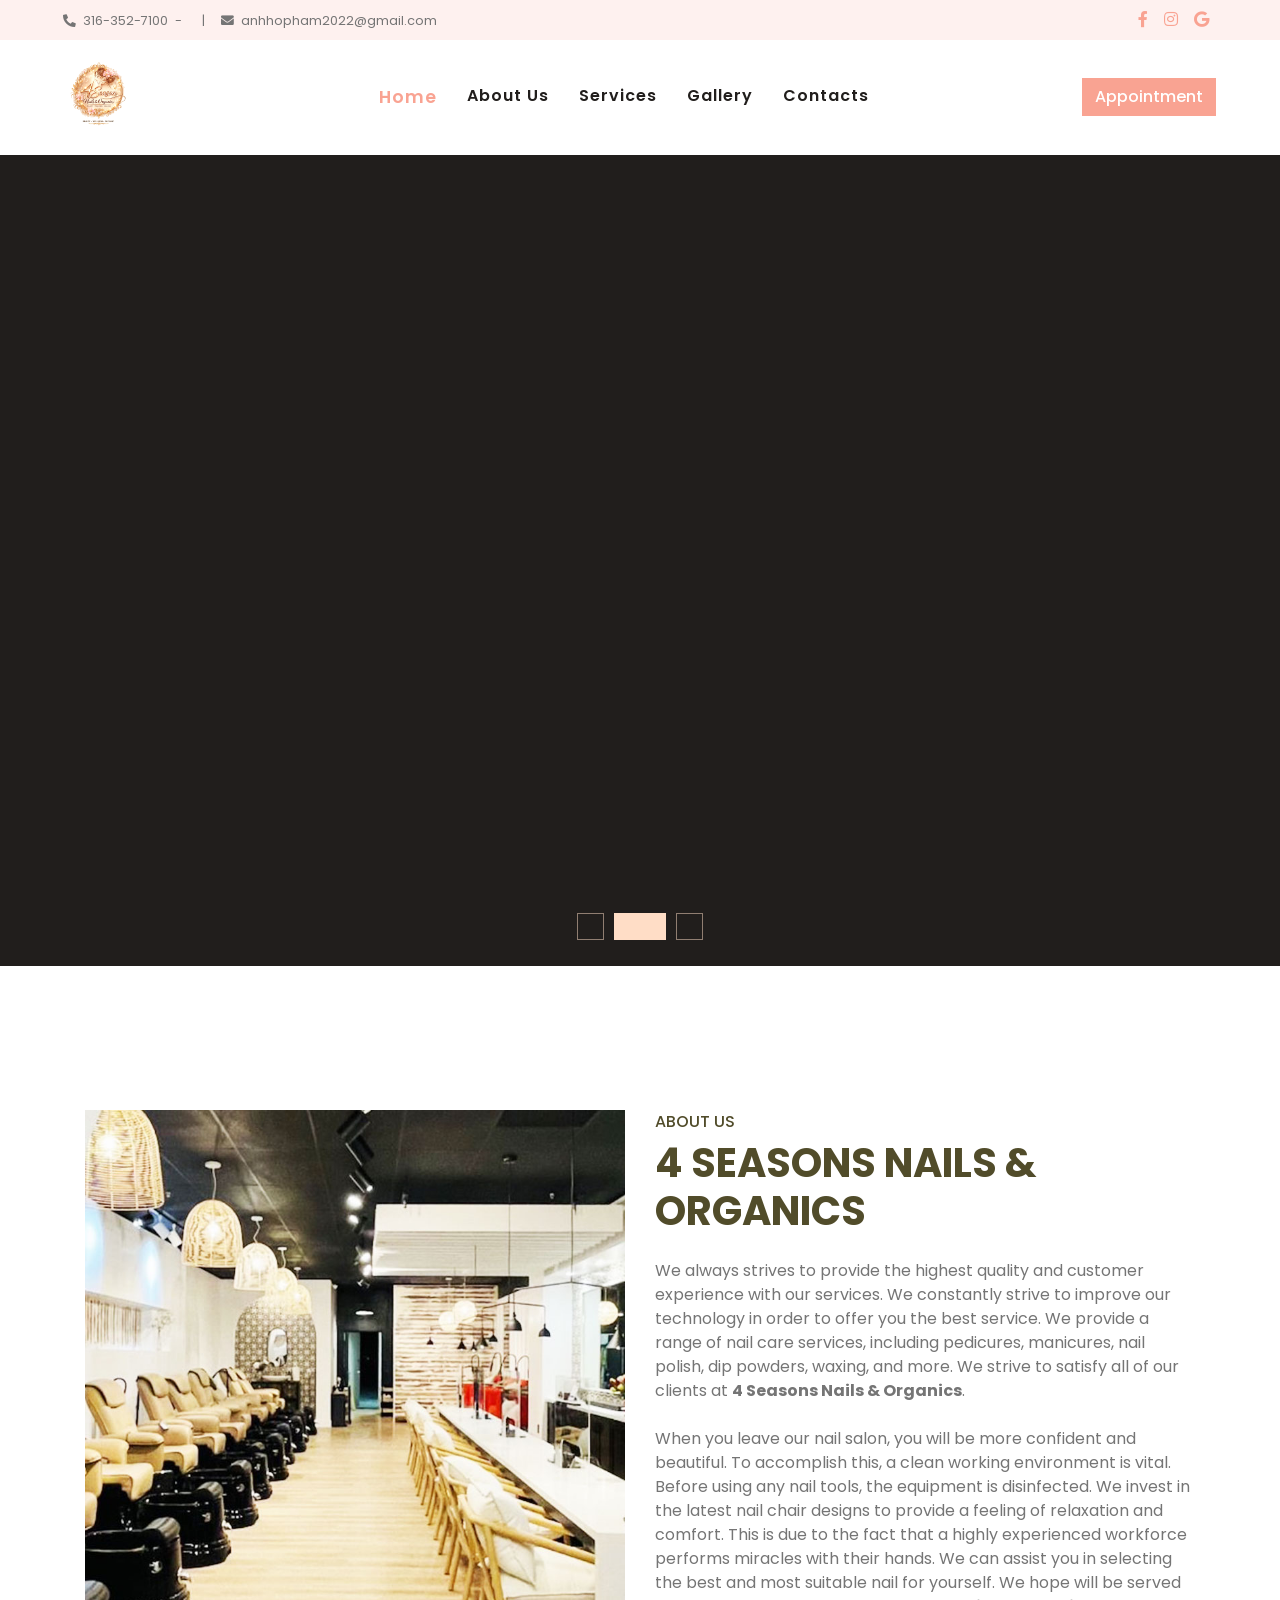
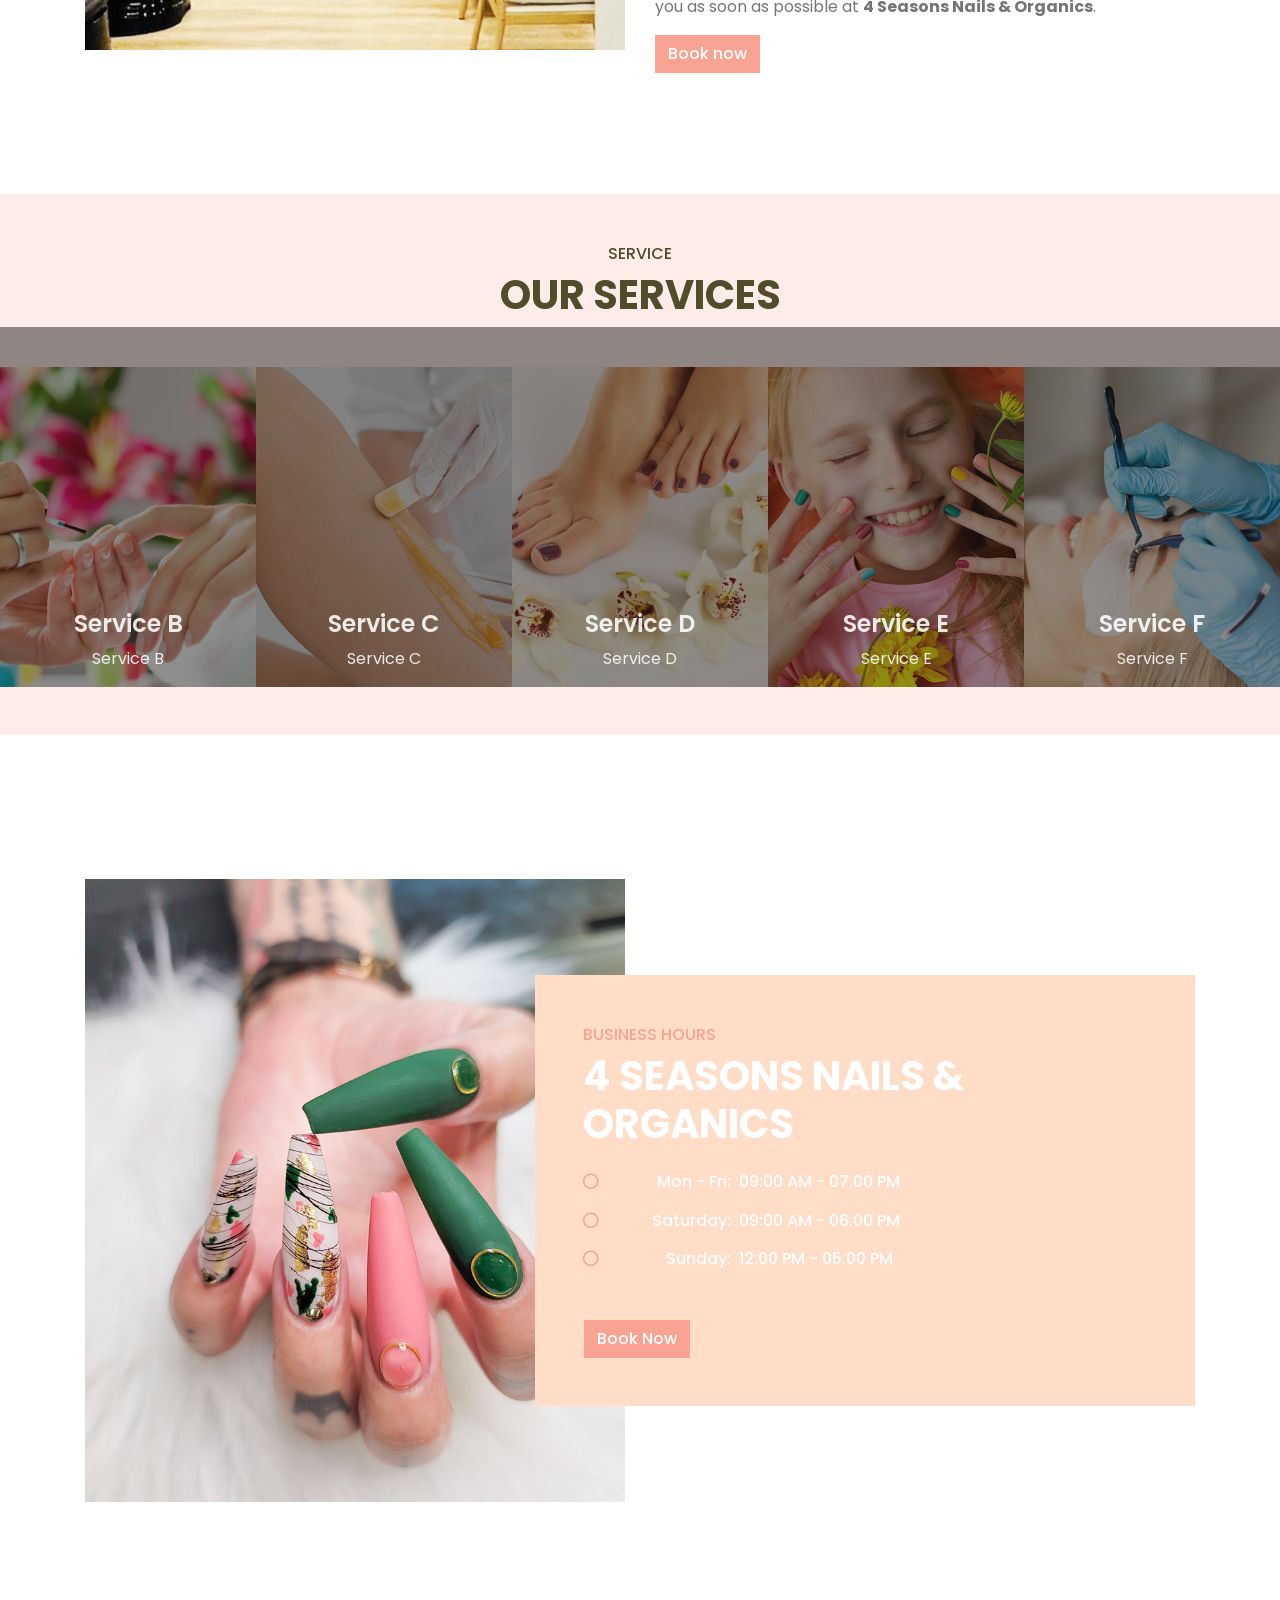
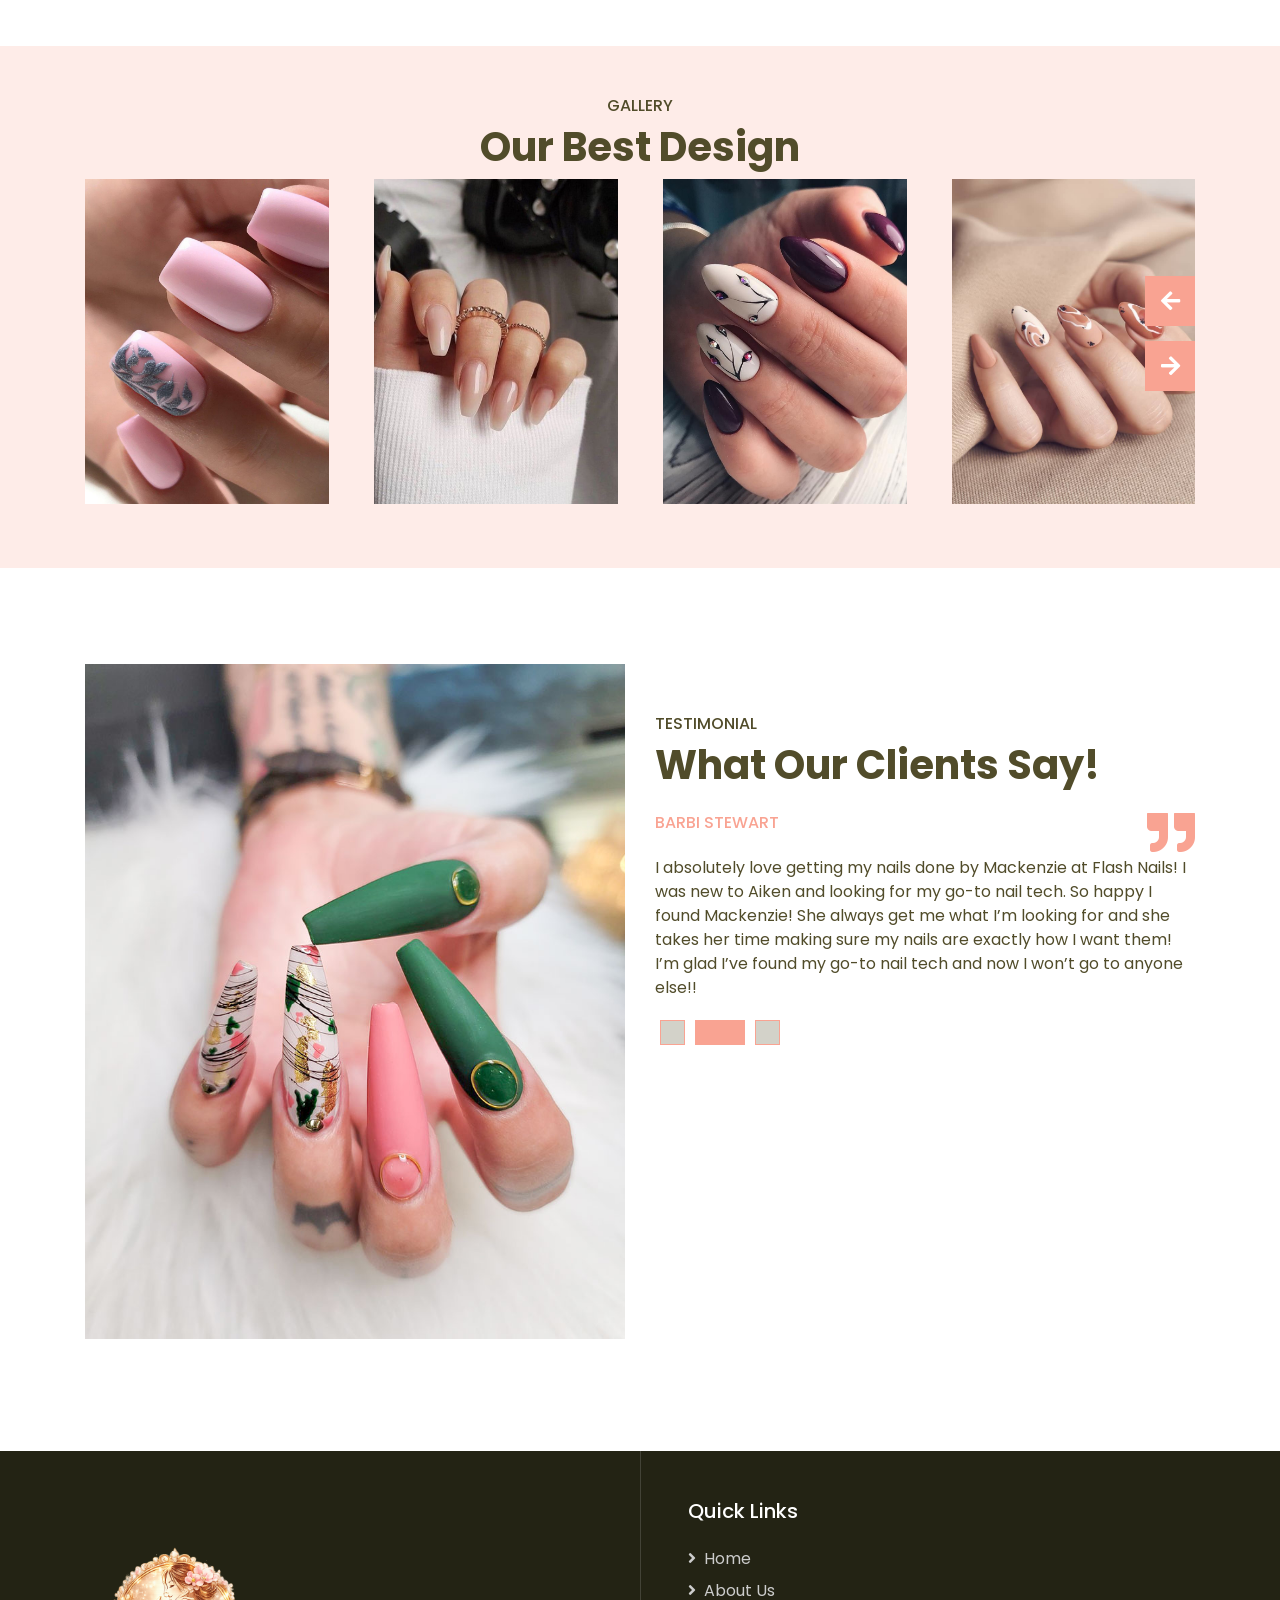
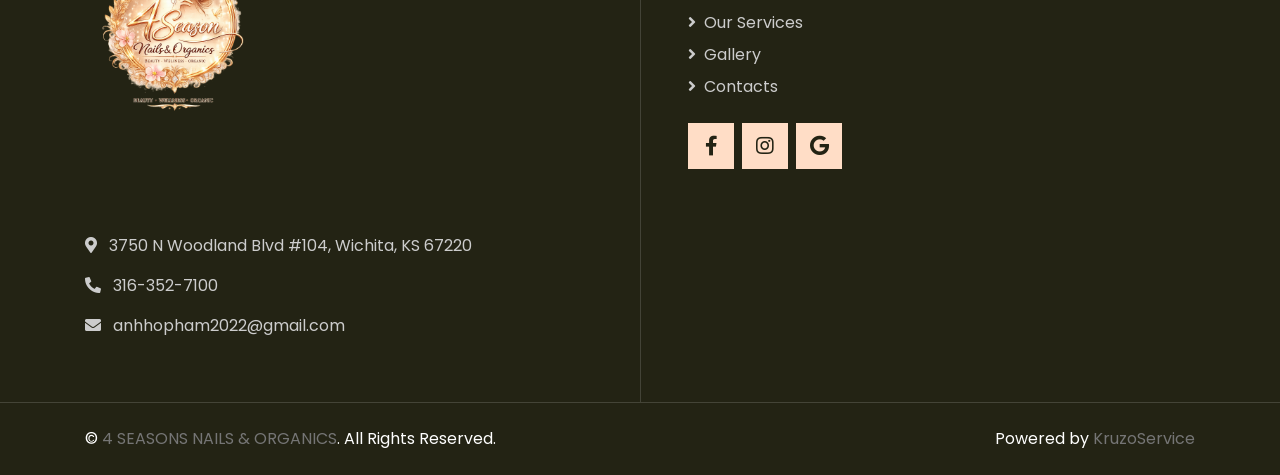
==== index.html @ cfdd1e72 "first commit" ====
<!DOCTYPE html>
<html lang="en">

    <head>
        <meta charset="utf-8">
        <meta content="width=device-width, initial-scale=1.0" name="viewport">
        <meta name="viewport" content="width=device-width, initial-scale=1">
        <meta name="description"
            content="Our salon takes pride in providing our valued customers all good services and customer service satisfaction. At 4 SEASONS NAILS & ORGANICS, a wide choice is provided to customers, you can use any services that you like. All of our services are at decent prices, so there is no hesitation when you use one or even more services at our salon.">
        <meta name="keyword"
            content="4 seasons Nnils & organics near me, best 4 seasons Nnils & organics in , 4 SEASONS NAILS & ORGANICS, 4 SEASONS NAILS & ORGANICS in , luxury nails, best nails color, nails spa, 4 seasons Nnils & organics, nails bar, perfect nail, nails polish, gel polish, best nail color, nails spa near me, pedicure near me">
        <meta name="author"
            content="4 SEASONS NAILS & ORGANICS | Top 4 Seasons Nails & Organics in">
        <title>4 Season Nails and Organics</title>
        <meta property="og:image"
            content="assets/images/carousel-1-db341c792d.jpg">

        <!-- Favicon -->
        <link href="assets/images/Lldw-template-01-logo-71dad4e1ee.png"
            rel="icon">

        <!-- Google Web Fonts -->
        <link rel="preconnect" href="https://fonts.gstatic.com">
        <link
            href="https://fonts.googleapis.com/css2?family=Poppins:wght@400;500;600;700&amp;display=swap"
            rel="stylesheet">

        <!-- Font Awesome -->
        <link
            href="https://cdnjs.cloudflare.com/ajax/libs/font-awesome/5.10.0/css/all.min.css"
            rel="stylesheet">
        <link rel="preconnect" href="https://fonts.googleapis.com">
        <link rel="preconnect" href="https://fonts.gstatic.com" crossorigin>
        <link
            href="https://fonts.googleapis.com/css2?family=Arsenal&amp;family=Lora&amp;family=Roboto:wght@100&amp;display=swap"
            rel="stylesheet">
        <link
            href="https://fonts.googleapis.com/css2?family=Barlow+Condensed:ital,wght@0,100;0,200;0,300;0,400;0,500;0,600;0,700;0,800;0,900;1,100;1,200;1,300;1,400;1,500;1,600;1,700;1,800;1,900&amp;display=swap"
            rel="stylesheet">

        <!-- Libraries Stylesheet -->
        <link href="assets/css/animate.min-1943c78119.css" rel="stylesheet">
        <link href="assets/css/owl.carousel.min-d1cb39de26.css"
            rel="stylesheet">
        <link href="assets/css/tempusdominus-bootstrap-4.min-32be441ca2.css"
            rel="stylesheet">

        <!-- Customized Bootstrap Stylesheet -->
        <link href="assets/css/style-3c3a2e08fd.css" rel="stylesheet">
        <link rel="preload" as="image"
            href="assets/images/carousel-1-db341c792d.jpg"
            fetchpriority="high">

        <!-- Google Tag Manager -->

        <!-- End Google Tag Manager -->

    </head>

    <body>
        <!-- Google Tag Manager (noscript) -->

        <!-- End Google Tag Manager (noscript) -->

        <!-- Topbar Start -->
        <div class="container-fluid bg-light d-none d-lg-block">
            <div class="row py-2 px-lg-5">
                <div class="col-lg-6 text-left mb-2 mb-lg-0">
                    <div
                        class="d-inline-flex align-items-center text-decoration-none">
                        <small>
                            <a class="text-decoration-none"
                                href="tel:+13163527100">
                                <i class="fa fa-phone-alt mr-1"></i>
                                <span>316-352-7100</span>
                            </a>

                            <a class="text-decoration-none"
                                href="tel:+13163527100">
                                <span class="px-1">-</span>
                                <span></span>
                            </a>
                        </small>
                        <small class="px-3">|</small>
                        <small>
                            <a class="text-decoration-none"
                                href="mailto:anhhopham2022@gmail.com">
                                <i class="fa fa-envelope mr-1"></i>
                                <span>anhhopham2022@gmail.com</span>
                            </a>
                        </small>
                    </div>
                </div>
                <div class="col-lg-6 text-right">
                    <div class="d-inline-flex align-items-center">
                        <a class="text-primary px-2"
                            href="https://www.facebook.com/profile.php?id=100089316094205"
                            target="_blank">
                            <i class="fab fa-facebook-f"></i>
                        </a>
                        <a class="text-primary px-2"
                            href="https://www.instagram.com/" target="_blank">
                            <i class="fab fa-instagram"></i>
                        </a>
                        <a class="text-primary px-2"
                            href="https://maps.app.goo.gl/WpdBURtZayPbaF1h8"
                            target="_blank">
                            <i class="fab fa-google"></i>
                        </a>
                    </div>
                </div>
            </div>
        </div>
        <!-- Topbar End -->

        <!-- Navbar Start -->
        <div class="container-fluid p-0 sticky-top">
            <nav
                class="navbar navbar-expand-lg bg-white navbar-light py-lg-0 px-lg-5">
                <a href="index.html" class="navbar-brand ml-lg-3">
                    <img
                        class="img-logo"
                        src="assets/images/Lldw-template-01-logo-71dad4e1ee.png"
                        alt="4 Season Nails and Organics"
                        style="height: auto; width: 70px; display: block;">
                </a>
                <button type="button" class="navbar-toggler"
                    data-toggle="collapse" data-target="#navbarCollapse">
                    <span class="navbar-toggler-icon"></span>
                </button>
                <div
                    class="collapse navbar-collapse justify-content-between px-lg-3"
                    id="navbarCollapse">
                    <div class="navbar-nav m-auto py-0">
                        <a href="index.html"
                            class="nav-item nav-link active">Home</a>
                        <a href="about.html" class="nav-item nav-link">About
                            Us</a>
                        <a href="services.html"
                            class="nav-item nav-link">Services</a>
                        <a href="gallery.html"
                            class="nav-item nav-link">Gallery</a>

                        <a href="contact.html"
                            class="nav-item nav-link">Contacts</a>
                    </div>
                    <a href target="_blank"
                        class="btn btn-primary d-lg-block color">Appointment</a>

                </div>
            </nav>
        </div>
        <!-- Navbar End -->

        <!-- Carousel Start -->
        <div class="container-fluid p-0 mb-5 pb-5">
            <div id="header-carousel" class="carousel slide carousel-fade"
                data-ride="carousel">
                <ol class="carousel-indicators">
                    <li data-target="#header-carousel" data-slide-to="0"
                        class="active"></li>
                    <li data-target="#header-carousel" data-slide-to="1"
                        class></li>
                    <li data-target="#header-carousel" data-slide-to="2"
                        class></li>
                </ol>
                <div class="carousel-inner">
                    <div>
                        <div class="carousel-item active"
                            style="min-height: 100vh;">
                            <img class="position-absolute w-100"
                                src="assets/images/carousel-1-db341c792d.jpg"
                                style="object-fit: cover;"
                                fetchpriority="high" loading="eager"
                                alt="4 SEASONS NAILS & ORGANICS">
                            <div
                                class="carousel-caption d-flex flex-column align-items-center justify-content-center">
                                <div class="p-3 overlay-banner"
                                    style="max-width: 900px;">
                                    <h6
                                        class="text-salon animate__animated animate__fadeInDown">4
                                        SEASONS NAILS & ORGANICS
                                    </h6>

                                    <p class="mx-md-5 px-5">Visit 4 Seasons
                                        Nails & Organics to get these amazing
                                        nails
                                        done!!!</p>
                                    <a
                                        class="btn btn-outline-light animate__animated animate__fadeInUp"
                                        href
                                        target="_blank">Make Appointment</a>

                                    <div class="mt-3">

                                    </div>
                                </div>
                            </div>
                        </div>
                        <div class="carousel-item"
                            style="min-height: 100vh;">
                            <img class="position-absolute w-100"
                                src="assets/images/carousel-2-bec50d48f7.jpg"
                                style="object-fit: cover;"
                                alt="4 SEASONS NAILS & ORGANICS">
                            <div
                                class="carousel-caption d-flex flex-column align-items-center justify-content-center">
                                <div class="p-3 overlay-banner"
                                    style="max-width: 900px;">
                                    <h6
                                        class="text-salon animate__animated animate__fadeInDown">4
                                        SEASONS NAILS & ORGANICS
                                    </h6>

                                    <p class="mx-md-5 px-5"></p>
                                    <a
                                        class="btn btn-outline-light animate__animated animate__fadeInUp"
                                        href
                                        target="_blank">Make Appointment</a>

                                    <div class="mt-3">

                                    </div>
                                </div>
                            </div>
                        </div>
                        <div
                            class="carousel-item"
                            style="min-height: 100vh;">
                            <img class="position-absolute w-100"
                                src="assets/images/carousel-3-c31c34a49d.jpg"
                                style="object-fit: cover;"
                                alt="4 SEASONS NAILS & ORGANICS">
                            <div
                                class="carousel-caption d-flex flex-column align-items-center justify-content-center">
                                <div class="p-3 overlay-banner"
                                    style="max-width: 900px;">
                                    <h6
                                        class="text-salon animate__animated animate__fadeInDown">4
                                        SEASONS NAILS & ORGANICS
                                    </h6>

                                    <p class="mx-md-5 px-5"></p>
                                    <a
                                        class="btn btn-outline-light animate__animated animate__fadeInUp"
                                        href
                                        target="_blank">Make Appointment</a>

                                    <div class="mt-3">

                                    </div>
                                </div>
                            </div>
                        </div>

                    </div>
                </div>
            </div>
        </div>
        <!-- Carousel End -->

        <!-- About Start -->
        <div class="container-fluid about">
            <div class="container py-5">
                <div class="row">
                    <div class="col-lg-6 pb-5 pb-lg-0">
                        <img class="img-fluid w-100"
                            src="assets/images/about-718412f49d.jpg"
                            alt="4 SEASONS NAILS & ORGANICS">
                    </div>
                    <div class="col-lg-6">
                        <h6 class="d-inline-block title">About Us</h6>
                        <h1 class="mb-4">4 SEASONS NAILS & ORGANICS</h1>
                        <p class>We always strives to provide the highest
                            quality and customer experience with our
                            services. We constantly strive to improve our
                            technology in order to offer you the best service.
                            We provide a range of nail care services, including
                            pedicures, manicures, nail polish, dip
                            powders, waxing, and more. We strive to satisfy all
                            of our clients at <b>4 Seasons Nails &
                                Organics</b>.
                            <br><br>
                            When you leave our nail salon, you will be more
                            confident and beautiful. To accomplish this, a
                            clean working environment is vital. Before using any
                            nail tools, the equipment is disinfected.
                            We invest in the latest nail chair designs to
                            provide a feeling of relaxation and comfort. This
                            is due to the fact that a highly experienced
                            workforce performs miracles with their hands. We
                            can assist you in selecting the best and most
                            suitable nail for yourself. We hope will be served
                            you as soon as possible at <b>4 Seasons Nails &
                                Organics</b>.
                        </p>
                        <div class="w-50">
                            <a href target="_blank"
                                class="btn btn-primary color">Book now</a>

                        </div>
                    </div>
                </div>
            </div>
        </div>
        <!-- About End -->

        <!-- Service Start -->
        <div class="container-fluid px-0 py-5 my-5 bg-green service">
            <div class="row mx-0 justify-content-center text-center">
                <div class="col-lg-6">
                    <h6 class="d-inline-block title">Service</h6>
                    <h1>OUR SERVICES</h1>
                </div>
            </div>
            <div class="owl-carousel service-carousel">
                <div class="service-item position-relative">
                    <img class="img-fluid"
                        src="assets/images/service-01-b1a7f94435.jpg"
                        alt="4 SEASONS NAILS & ORGANICS">
                    <div class="service-text text-center">
                        <h4 class="text-smoke px-3">Service A</h4>

                        <p class="text-smoke px-3 mb-3">Service
                            A</p>
                        <div
                            class="w-100 bg-yellow text-center p-4">
                            <a href class="btn btn-primary"
                                target="_blank">Book Now</a>

                        </div>
                    </div>
                </div>
                <div class="service-item position-relative">
                    <img class="img-fluid"
                        src="assets/images/service-07-fc85e860f6.jpg"
                        alt="4 SEASONS NAILS & ORGANICS">
                    <div class="service-text text-center">
                        <h4 class="text-smoke px-3">Service B</h4>

                        <p class="text-smoke px-3 mb-3">Service
                            B</p>
                        <div
                            class="w-100 bg-yellow text-center p-4">
                            <a href class="btn btn-primary"
                                target="_blank">Book Now</a>

                        </div>
                    </div>
                </div>
                <div class="service-item position-relative">
                    <img class="img-fluid"
                        src="assets/images/service-08-4ed9ff7496.jpg"
                        alt="4 SEASONS NAILS & ORGANICS">
                    <div class="service-text text-center">
                        <h4 class="text-smoke px-3">Service C</h4>

                        <p class="text-smoke px-3 mb-3">Service
                            C</p>
                        <div
                            class="w-100 bg-yellow text-center p-4">
                            <a href class="btn btn-primary"
                                target="_blank">Book Now</a>

                        </div>
                    </div>
                </div>
                <div class="service-item position-relative">
                    <img class="img-fluid"
                        src="assets/images/service-02-39c231ccbc.jpg"
                        alt="4 SEASONS NAILS & ORGANICS">
                    <div class="service-text text-center">
                        <h4 class="text-smoke px-3">Service D</h4>

                        <p class="text-smoke px-3 mb-3">Service
                            D</p>
                        <div
                            class="w-100 bg-yellow text-center p-4">
                            <a href class="btn btn-primary"
                                target="_blank">Book Now</a>

                        </div>
                    </div>
                </div>
                <div class="service-item position-relative">
                    <img class="img-fluid"
                        src="assets/images/service-03-67e78b43d9.jpg"
                        alt="4 SEASONS NAILS & ORGANICS">
                    <div class="service-text text-center">
                        <h4 class="text-smoke px-3">Service E</h4>

                        <p class="text-smoke px-3 mb-3">Service
                            E</p>
                        <div
                            class="w-100 bg-yellow text-center p-4">
                            <a href class="btn btn-primary"
                                target="_blank">Book Now</a>

                        </div>
                    </div>
                </div>
                <div class="service-item position-relative">
                    <img class="img-fluid"
                        src="assets/images/service-09-f125b7e096.jpg"
                        alt="4 SEASONS NAILS & ORGANICS">
                    <div class="service-text text-center">
                        <h4 class="text-smoke px-3">Service F</h4>

                        <p class="text-smoke px-3 mb-3">Service
                            F</p>
                        <div
                            class="w-100 bg-yellow text-center p-4">
                            <a href class="btn btn-primary"
                                target="_blank">Book Now</a>

                        </div>
                    </div>
                </div>
            </div>
        </div>
        <!-- Service End -->

        <!-- Open Hours Start -->
        <div class="container-fluid py-5 hours">
            <div class="container py-5">
                <div class="row">
                    <div class="col-lg-6" style="min-height: 500px;">
                        <div class="position-relative h-100">
                            <img class="position-absolute w-100 h-100"
                                src="assets/images/opening-e8e980d8bd.jpg"
                                style="object-fit: cover;">
                        </div>
                    </div>
                    <div class="col-lg-6 pt-5 pb-lg-5">
                        <div class="hours-text bg-yellow p-4 p-lg-5 my-lg-5">
                            <h6 class="d-inline-block title">BUSINESS HOURS</h6>
                            <h1 class="mb-4 name-time">4 SEASONS NAILS &
                                ORGANICS</h1>
                            <ul class="list-inline h6">
                                <li class="padding-right">
                                    <div class="row time">
                                        <div
                                            class="col-1 col-md-1 col-lg-1 pr-0 column-left text-right">
                                            <i
                                                class="far fa-circle text-brow mr-3"></i>
                                        </div>
                                        <div
                                            class="col-4 col-md-2 col-lg-3 px-0 column-left text-right">
                                            <span>Mon - Fri:</span>
                                        </div>
                                        <div
                                            class="col-7 col-md-7 pl-2 text-left pr-0">
                                            <span>09:00 AM - 07:00 PM</span>
                                        </div>
                                    </div>
                                    <br>

                                    <div class="row time">
                                        <div
                                            class="col-1 col-md-1 col-lg-1 pr-0 column-left text-right">
                                            <i
                                                class="far fa-circle text-brow mr-3"></i>
                                        </div>
                                        <div
                                            class="col-4 col-md-2 col-lg-3 px-0 column-left text-right">
                                            <span>Saturday:</span>
                                        </div>
                                        <div
                                            class="col-7 col-md-7 pl-2 text-left">
                                            <span>09:00 AM - 06:00 PM</span>
                                        </div>
                                    </div>
                                    <br>

                                    <div class="row time">
                                        <div
                                            class="col-1 col-md-1 col-lg-1 pr-0 column-left text-right">
                                            <i
                                                class="far fa-circle text-brow mr-3"></i>
                                        </div>
                                        <div
                                            class="col-4 col-md-2 col-lg-3 px-0 column-left text-right">
                                            <span>Sunday:</span>
                                        </div>
                                        <div
                                            class="col-7 col-md-7 pl-2 text-left">
                                            <span>12:00 PM - 05:00 PM</span>
                                        </div>
                                    </div>
                                    <br>
                                </li>
                            </ul>
                            <div class="row mt-4">
                                <a href target="_blank"
                                    class="btn btn-primary mt-2 ml-3">Book
                                    Now</a>

                            </div>

                        </div>
                    </div>
                </div>
            </div>
        </div>
        <!-- Open Hours End -->

        <!-- Gallery -->
        <div class="container-fluid py-5 my-5 bg-green gallery">
            <div class="container pb-3">
                <div class="row mx-0 justify-content-center text-center">
                    <div class="col-lg-6">
                        <h6 class="d-inline-block title">Gallery</h6>
                        <h1>Our Best Design</h1>
                    </div>
                </div>
                <div class="owl-carousel team-carousel position-relative">
                    <div class="team-item">
                        <div
                            class="position-relative overflow-hidden">
                            <img class="img-fluid w-100"
                                src="assets/images/gallery-mau-01-25c9af351a.jpg"
                                alt="4 SEASONS NAILS & ORGANICS">
                            <div class="team-overlay">
                                <div
                                    class="d-flex align-items-center justify-content-start">
                                    <a
                                        class="btn btn-light btn-square mx-1"
                                        href="https://www.facebook.com/profile.php?id=100089316094205"
                                        target="_blank"><i
                                            class="fab fa-facebook-f"></i></a>
                                    <a
                                        class="btn btn-light btn-square mx-1"
                                        href="https://www.instagram.com/"
                                        target="_blank"><i
                                            class="fab fa-instagram"></i></a>
                                    <a
                                        class="btn btn-light btn-square mx-1"
                                        href="https://maps.app.goo.gl/WpdBURtZayPbaF1h8"
                                        target="_blank"><i
                                            class="fab fa-google"></i></a>
                                </div>
                            </div>
                        </div>
                    </div>
                    <div class="team-item">
                        <div
                            class="position-relative overflow-hidden">
                            <img class="img-fluid w-100"
                                src="assets/images/gallery-mau-02-baa023272d.jpg"
                                alt="4 SEASONS NAILS & ORGANICS">
                            <div class="team-overlay">
                                <div
                                    class="d-flex align-items-center justify-content-start">
                                    <a
                                        class="btn btn-light btn-square mx-1"
                                        href="https://www.facebook.com/profile.php?id=100089316094205"
                                        target="_blank"><i
                                            class="fab fa-facebook-f"></i></a>
                                    <a
                                        class="btn btn-light btn-square mx-1"
                                        href="https://www.instagram.com/"
                                        target="_blank"><i
                                            class="fab fa-instagram"></i></a>
                                    <a
                                        class="btn btn-light btn-square mx-1"
                                        href="https://maps.app.goo.gl/WpdBURtZayPbaF1h8"
                                        target="_blank"><i
                                            class="fab fa-google"></i></a>
                                </div>
                            </div>
                        </div>
                    </div>
                    <div class="team-item">
                        <div
                            class="position-relative overflow-hidden">
                            <img class="img-fluid w-100"
                                src="assets/images/gallery-mau-03-bd183f20a9.jpg"
                                alt="4 SEASONS NAILS & ORGANICS">
                            <div class="team-overlay">
                                <div
                                    class="d-flex align-items-center justify-content-start">
                                    <a
                                        class="btn btn-light btn-square mx-1"
                                        href="https://www.facebook.com/profile.php?id=100089316094205"
                                        target="_blank"><i
                                            class="fab fa-facebook-f"></i></a>
                                    <a
                                        class="btn btn-light btn-square mx-1"
                                        href="https://www.instagram.com/"
                                        target="_blank"><i
                                            class="fab fa-instagram"></i></a>
                                    <a
                                        class="btn btn-light btn-square mx-1"
                                        href="https://maps.app.goo.gl/WpdBURtZayPbaF1h8"
                                        target="_blank"><i
                                            class="fab fa-google"></i></a>
                                </div>
                            </div>
                        </div>
                    </div>
                    <div class="team-item">
                        <div
                            class="position-relative overflow-hidden">
                            <img class="img-fluid w-100"
                                src="assets/images/gallery-mau-04-37c12846cf.jpg"
                                alt="4 SEASONS NAILS & ORGANICS">
                            <div class="team-overlay">
                                <div
                                    class="d-flex align-items-center justify-content-start">
                                    <a
                                        class="btn btn-light btn-square mx-1"
                                        href="https://www.facebook.com/profile.php?id=100089316094205"
                                        target="_blank"><i
                                            class="fab fa-facebook-f"></i></a>
                                    <a
                                        class="btn btn-light btn-square mx-1"
                                        href="https://www.instagram.com/"
                                        target="_blank"><i
                                            class="fab fa-instagram"></i></a>
                                    <a
                                        class="btn btn-light btn-square mx-1"
                                        href="https://maps.app.goo.gl/WpdBURtZayPbaF1h8"
                                        target="_blank"><i
                                            class="fab fa-google"></i></a>
                                </div>
                            </div>
                        </div>
                    </div>
                    <div class="team-item">
                        <div
                            class="position-relative overflow-hidden">
                            <img class="img-fluid w-100"
                                src="assets/images/gallery-mau-05-667c1fe458.jpg"
                                alt="4 SEASONS NAILS & ORGANICS">
                            <div class="team-overlay">
                                <div
                                    class="d-flex align-items-center justify-content-start">
                                    <a
                                        class="btn btn-light btn-square mx-1"
                                        href="https://www.facebook.com/profile.php?id=100089316094205"
                                        target="_blank"><i
                                            class="fab fa-facebook-f"></i></a>
                                    <a
                                        class="btn btn-light btn-square mx-1"
                                        href="https://www.instagram.com/"
                                        target="_blank"><i
                                            class="fab fa-instagram"></i></a>
                                    <a
                                        class="btn btn-light btn-square mx-1"
                                        href="https://maps.app.goo.gl/WpdBURtZayPbaF1h8"
                                        target="_blank"><i
                                            class="fab fa-google"></i></a>
                                </div>
                            </div>
                        </div>
                    </div>
                    <div class="team-item">
                        <div
                            class="position-relative overflow-hidden">
                            <img class="img-fluid w-100"
                                src="assets/images/gallery-mau-06-bd204f2f4c.jpg"
                                alt="4 SEASONS NAILS & ORGANICS">
                            <div class="team-overlay">
                                <div
                                    class="d-flex align-items-center justify-content-start">
                                    <a
                                        class="btn btn-light btn-square mx-1"
                                        href="https://www.facebook.com/profile.php?id=100089316094205"
                                        target="_blank"><i
                                            class="fab fa-facebook-f"></i></a>
                                    <a
                                        class="btn btn-light btn-square mx-1"
                                        href="https://www.instagram.com/"
                                        target="_blank"><i
                                            class="fab fa-instagram"></i></a>
                                    <a
                                        class="btn btn-light btn-square mx-1"
                                        href="https://maps.app.goo.gl/WpdBURtZayPbaF1h8"
                                        target="_blank"><i
                                            class="fab fa-google"></i></a>
                                </div>
                            </div>
                        </div>
                    </div>
                    <div class="team-item">
                        <div
                            class="position-relative overflow-hidden">
                            <img class="img-fluid w-100"
                                src="assets/images/gallery-mau-07-414ddcb291.jpg"
                                alt="4 SEASONS NAILS & ORGANICS">
                            <div class="team-overlay">
                                <div
                                    class="d-flex align-items-center justify-content-start">
                                    <a
                                        class="btn btn-light btn-square mx-1"
                                        href="https://www.facebook.com/profile.php?id=100089316094205"
                                        target="_blank"><i
                                            class="fab fa-facebook-f"></i></a>
                                    <a
                                        class="btn btn-light btn-square mx-1"
                                        href="https://www.instagram.com/"
                                        target="_blank"><i
                                            class="fab fa-instagram"></i></a>
                                    <a
                                        class="btn btn-light btn-square mx-1"
                                        href="https://maps.app.goo.gl/WpdBURtZayPbaF1h8"
                                        target="_blank"><i
                                            class="fab fa-google"></i></a>
                                </div>
                            </div>
                        </div>
                    </div>
                    <div class="team-item">
                        <div
                            class="position-relative overflow-hidden">
                            <img class="img-fluid w-100"
                                src="assets/images/gallery-mau-08-8529091667.jpg"
                                alt="4 SEASONS NAILS & ORGANICS">
                            <div class="team-overlay">
                                <div
                                    class="d-flex align-items-center justify-content-start">
                                    <a
                                        class="btn btn-light btn-square mx-1"
                                        href="https://www.facebook.com/profile.php?id=100089316094205"
                                        target="_blank"><i
                                            class="fab fa-facebook-f"></i></a>
                                    <a
                                        class="btn btn-light btn-square mx-1"
                                        href="https://www.instagram.com/"
                                        target="_blank"><i
                                            class="fab fa-instagram"></i></a>
                                    <a
                                        class="btn btn-light btn-square mx-1"
                                        href="https://maps.app.goo.gl/WpdBURtZayPbaF1h8"
                                        target="_blank"><i
                                            class="fab fa-google"></i></a>
                                </div>
                            </div>
                        </div>
                    </div>
                    <div class="team-item">
                        <div
                            class="position-relative overflow-hidden">
                            <img class="img-fluid w-100"
                                src="assets/images/gallery-mau-09-6e731e6824.jpg"
                                alt="4 SEASONS NAILS & ORGANICS">
                            <div class="team-overlay">
                                <div
                                    class="d-flex align-items-center justify-content-start">
                                    <a
                                        class="btn btn-light btn-square mx-1"
                                        href="https://www.facebook.com/profile.php?id=100089316094205"
                                        target="_blank"><i
                                            class="fab fa-facebook-f"></i></a>
                                    <a
                                        class="btn btn-light btn-square mx-1"
                                        href="https://www.instagram.com/"
                                        target="_blank"><i
                                            class="fab fa-instagram"></i></a>
                                    <a
                                        class="btn btn-light btn-square mx-1"
                                        href="https://maps.app.goo.gl/WpdBURtZayPbaF1h8"
                                        target="_blank"><i
                                            class="fab fa-google"></i></a>
                                </div>
                            </div>
                        </div>
                    </div>
                    <div class="team-item">
                        <div
                            class="position-relative overflow-hidden">
                            <img class="img-fluid w-100"
                                src="assets/images/gallery-mau-10-0353a0100d.jpg"
                                alt="4 SEASONS NAILS & ORGANICS">
                            <div class="team-overlay">
                                <div
                                    class="d-flex align-items-center justify-content-start">
                                    <a
                                        class="btn btn-light btn-square mx-1"
                                        href="https://www.facebook.com/profile.php?id=100089316094205"
                                        target="_blank"><i
                                            class="fab fa-facebook-f"></i></a>
                                    <a
                                        class="btn btn-light btn-square mx-1"
                                        href="https://www.instagram.com/"
                                        target="_blank"><i
                                            class="fab fa-instagram"></i></a>
                                    <a
                                        class="btn btn-light btn-square mx-1"
                                        href="https://maps.app.goo.gl/WpdBURtZayPbaF1h8"
                                        target="_blank"><i
                                            class="fab fa-google"></i></a>
                                </div>
                            </div>
                        </div>
                    </div>
                    <div class="team-item">
                        <div
                            class="position-relative overflow-hidden">
                            <img class="img-fluid w-100"
                                src="assets/images/gallery-mau-11-cff9d1a79d.jpg"
                                alt="4 SEASONS NAILS & ORGANICS">
                            <div class="team-overlay">
                                <div
                                    class="d-flex align-items-center justify-content-start">
                                    <a
                                        class="btn btn-light btn-square mx-1"
                                        href="https://www.facebook.com/profile.php?id=100089316094205"
                                        target="_blank"><i
                                            class="fab fa-facebook-f"></i></a>
                                    <a
                                        class="btn btn-light btn-square mx-1"
                                        href="https://www.instagram.com/"
                                        target="_blank"><i
                                            class="fab fa-instagram"></i></a>
                                    <a
                                        class="btn btn-light btn-square mx-1"
                                        href="https://maps.app.goo.gl/WpdBURtZayPbaF1h8"
                                        target="_blank"><i
                                            class="fab fa-google"></i></a>
                                </div>
                            </div>
                        </div>
                    </div>
                    <div class="team-item">
                        <div
                            class="position-relative overflow-hidden">
                            <img class="img-fluid w-100"
                                src="assets/images/gallery-mau-12-109c3db738.jpg"
                                alt="4 SEASONS NAILS & ORGANICS">
                            <div class="team-overlay">
                                <div
                                    class="d-flex align-items-center justify-content-start">
                                    <a
                                        class="btn btn-light btn-square mx-1"
                                        href="https://www.facebook.com/profile.php?id=100089316094205"
                                        target="_blank"><i
                                            class="fab fa-facebook-f"></i></a>
                                    <a
                                        class="btn btn-light btn-square mx-1"
                                        href="https://www.instagram.com/"
                                        target="_blank"><i
                                            class="fab fa-instagram"></i></a>
                                    <a
                                        class="btn btn-light btn-square mx-1"
                                        href="https://maps.app.goo.gl/WpdBURtZayPbaF1h8"
                                        target="_blank"><i
                                            class="fab fa-google"></i></a>
                                </div>
                            </div>
                        </div>
                    </div>
                </div>
            </div>
        </div>
        <!-- Gallery End -->

        <!-- Testimonial Start -->
        <div class="container-fluid testimonial pb-3">
            <div class="container py-5">
                <div class="row">
                    <div class="col-lg-6 pb-5 pb-lg-0">
                        <img class="img-fluid w-100"
                            src="assets/images/opening-e8e980d8bd.jpg"
                            alt="4 SEASONS NAILS & ORGANICS">
                    </div>
                    <div class="col-lg-6 mt-5">
                        <h6 class="d-inline-block title">Testimonial</h6>
                        <h1 class="mb-4">What Our Clients Say!</h1>
                        <div class="owl-carousel testimonial-carousel">
                            <div class="position-relative">
                                <i
                                    class="fa fa-3x fa-quote-right text-brow position-absolute"
                                    style="top: -6px; right: 0;"></i>
                                <div
                                    class="d-flex align-items-center mb-3">
                                    <h6
                                        class="text-uppercase text-brow">Sarah
                                        Sanders Reese</h6>
                                </div>
                                <p class="m-0">Love love love flash
                                    nails! There always so nice and
                                    do wonderful
                                    work! There fast and reasonably
                                    priced. I went in several months
                                    ago for a
                                    full set &amp; Lu did my nails
                                    and I’ve gone back for 3 fill
                                    ins since! She
                                    is great!! They’re all great!!
                                    😊 go here for all your nail
                                    needs you won’t
                                    regret it! …</p>
                            </div>
                            <div class="position-relative">
                                <i
                                    class="fa fa-3x fa-quote-right text-brow position-absolute"
                                    style="top: -6px; right: 0;"></i>
                                <div
                                    class="d-flex align-items-center mb-3">
                                    <h6
                                        class="text-uppercase text-brow">Barbi
                                        Stewart</h6>
                                </div>
                                <p class="m-0">I absolutely love
                                    getting my nails done by
                                    Mackenzie at Flash
                                    Nails! I was new to Aiken and
                                    looking for my go-to nail tech.
                                    So happy I
                                    found Mackenzie! She always get
                                    me what I’m looking for and she
                                    takes her
                                    time making sure my nails are
                                    exactly how I want them! I’m
                                    glad I’ve found
                                    my go-to nail tech and now I
                                    won’t go to anyone else!!</p>
                            </div>
                            <div class="position-relative">
                                <i
                                    class="fa fa-3x fa-quote-right text-brow position-absolute"
                                    style="top: -6px; right: 0;"></i>
                                <div
                                    class="d-flex align-items-center mb-3">
                                    <h6
                                        class="text-uppercase text-brow">Hailey
                                        Holcombe</h6>
                                </div>
                                <p class="m-0">She did a fabulous
                                    job! Took her time and made sure
                                    I was
                                    satisfied and happy with the
                                    nails. Made me laugh and kept up
                                    good
                                    conversation. She was polite and
                                    good at new ideas because I was
                                    not sure
                                    exactly what I wanted the day I
                                    went in. So thank you so much
                                    for the
                                    beautiful nails. I will be
                                    coming back!</p>
                            </div>
                        </div>
                    </div>
                </div>
            </div>
        </div>
        <!-- Testimonial End -->

        <!-- Footer Start -->
        <div class="footer container-fluid position-relative bg-dark">
            <div class="container pt-5">
                <div class="row">
                    <div class="col-lg-6 pr-lg-5 mb-5">
                        <a href="index.html" class="navbar-brand">
                            <img class="mb-5 logo-footer"
                                src="assets/images/Lldw-template-01-logo-71dad4e1ee.png"
                                alt="4 Season Nails and Organics"
                                style="height: auto; width: 180px; display: block;">
                        </a>
                        <p>
                            <i class="fa fa-map-marker-alt mr-2"></i>
                            <span>
                                3750 N Woodland Blvd #104, Wichita, KS 67220
                            </span>
                        </p>
                        <p>
                            <i class="fa fa-phone-alt mr-2"></i>
                            <a class="phone"
                                href="tel:+13163527100">316-352-7100</a>

                        </p>
                        <p><i class="fa fa-envelope mr-2"></i> <a
                                href="mailto:anhhopham2022@gmail.com">anhhopham2022@gmail.com</a></p>
                    </div>
                    <div class="col-lg-6 pl-lg-5">
                        <div class="row">
                            <div class="col-sm-6 mb-5">
                                <h5 class="mb-4">Quick Links</h5>
                                <div
                                    class="d-flex flex-column justify-content-start">
                                    <a class="text-smoke mb-2"
                                        href="index.html"><i
                                            class="fa fa-angle-right mr-2"></i>Home</a>
                                    <a class="text-smoke mb-2"
                                        href="about.html"><i
                                            class="fa fa-angle-right mr-2"></i>About
                                        Us</a>
                                    <a class="text-smoke mb-2"
                                        href="services.html"><i
                                            class="fa fa-angle-right mr-2"></i>Our
                                        Services</a>
                                    <a class="text-smoke mb-2"
                                        href="gallery.html"><i
                                            class="fa fa-angle-right mr-2"></i>Gallery</a>
                                    <a class="text-smoke" href="contact.html"><i
                                            class="fa fa-angle-right mr-2"></i>Contacts</a>
                                </div>
                                <div class="d-flex justify-content-start mt-4">
                                    <a
                                        class="btn btn-lg btn-icon btn-lg-square mr-2"
                                        href="https://www.facebook.com/profile.php?id=100089316094205"
                                        target="_blank"><i
                                            class="fab fa-facebook-f"></i></a>
                                    <a
                                        class="btn btn-lg btn-icon btn-lg-square mr-2"
                                        href="https://www.instagram.com/"
                                        target="_blank"><i
                                            class="fab fa-instagram"></i></a>
                                    <a
                                        class="btn btn-lg btn-icon btn-lg-square "
                                        href="https://maps.app.goo.gl/WpdBURtZayPbaF1h8"
                                        target="_blank"><i
                                            class="fab fa-google"></i></a>
                                </div>
                            </div>
                        </div>
                    </div>
                </div>
            </div>
        </div>
        <div class="container-fluid text-light py-4 deep-footer">
            <div class="container">
                <div class="row">
                    <div class="col-md-6 text-center text-md-left mb-3 mb-md-0">
                        <p class="m-0 text-white">© <a href="index.html"
                                class="text-decoration-none">4 SEASONS NAILS &
                                ORGANICS</a>. All Rights Reserved.</p>
                    </div>
                    <div class="col-md-6 text-center text-md-right">
                        <p class="m-0 text-white ">Powered by <a
                                href="https://www.kruzoservice.com/"
                                class="text-decoration-none">KruzoService</a></p>
                    </div>
                </div>
            </div>
        </div>
        <!-- Footer End -->

        <!-- Popup -->

        <!-- end-Popup -->

        <!-- Back to Top -->

        <a href="#" class="btn btn-lg btn-primary back-to-top"
            style="display: none;"><i
                class="fa fa-angle-double-up"></i></a>

        <!-- JavaScript Libraries -->
        <script src="https://code.jquery.com/jquery-3.4.1.min.js"></script>
        <script
            src="https://stackpath.bootstrapcdn.com/bootstrap/4.4.1/js/bootstrap.bundle.min.js"></script>
        <script src="assets/js/easing.min-97b5c9e64c.js"></script>
        <script src="assets/js/waypoints.min-d283c86a29.js"></script>
        <script src="assets/js/counterup.min-5cdf131d4a.js"></script>
        <script src="assets/js/owl.carousel.min-71b1d0af87.js"></script>
        <script src="assets/js/moment.min-f36c6838a3.js"></script>
        <script src="assets/js/moment-timezone.min-0095cbeb69.js"></script>
        <script
            src="assets/js/tempusdominus-bootstrap-4.min-c29bbfb0f4.js"></script>

        <!-- Contact Javascript File -->
        <script
            src="assets/js/jqBootstrapValidation.min-dc59aba874.js"></script>
        <script src="assets/js/contact-a207ac25de.js"></script>

        <!-- Template Javascript -->
        <script src="assets/js/main-9e578ea44d.js"></script>

        <!-- POP-UP -->

    </body>

</html>
---- assets/css/style-3c3a2e08fd.css ----
/******* Bootstrap Theming ********/
/*!
 * Bootstrap v4.5.3 (https://getbootstrap.com/)
 * Copyright 2011-2020 The Bootstrap Authors
 * Copyright 2011-2020 Twitter, Inc.
 * Licensed under MIT (https://github.com/twbs/bootstrap/blob/main/LICENSE)
 */
:root {
  --blue: #007bff;
  --indigo: #6610f2;
  --purple: #6f42c1;
  --pink: #e83e8c;
  --red: #dc3545;
  --orange: #fd7e14;
  --yellow: #ffc107;
  --green: #28a745;
  --teal: #20c997;
  --cyan: #17a2b8;
  --white: #fff;
  --gray: #6c757d;
  --gray-dark: #343a40;
  --primary: #F9A392;
  --secondary: #6EBBF6;
  --success: #28a745;
  --info: #17a2b8;
  --warning: #ffc107;
  --danger: #dc3545;
  --light: #FEF1EF;
  --dark: #211E1C;
  --breakpoint-xs: 0;
  --breakpoint-sm: 576px;
  --breakpoint-md: 768px;
  --breakpoint-lg: 992px;
  --breakpoint-xl: 1200px;
  --font-family-sans-serif: "Poppins", sans-serif;
  --font-family-monospace: SFMono-Regular, Menlo, Monaco, Consolas, "Liberation Mono", "Courier New", monospace;
}

*,
*::before,
*::after {
  box-sizing: border-box;
}

html {
  font-family: sans-serif;
  line-height: 1.15;
  -webkit-text-size-adjust: 100%;
  -webkit-tap-highlight-color: rgba(0, 0, 0, 0);
}

article, aside, figcaption, figure, footer, header, hgroup, main, nav, section {
  display: block;
}

body {
  margin: 0;
  font-family: "Poppins", sans-serif;
  font-size: 1rem;
  font-weight: 400;
  line-height: 1.5;
  color: #757575;
  text-align: left;
  background-color: #fff;
}

[tabindex="-1"]:focus:not(:focus-visible) {
  outline: 0 !important;
}

hr {
  box-sizing: content-box;
  height: 0;
  overflow: visible;
}

h1, h2, h3, h4, h5, h6 {
  margin-top: 0;
  margin-bottom: 0.5rem;
}

p {
  margin-top: 0;
  margin-bottom: 1rem;
}

abbr[title],
abbr[data-original-title] {
  text-decoration: underline;
  text-decoration: underline dotted;
  cursor: help;
  border-bottom: 0;
  text-decoration-skip-ink: none;
}

address {
  margin-bottom: 1rem;
  font-style: normal;
  line-height: inherit;
}

ol,
ul,
dl {
  margin-top: 0;
  margin-bottom: 1rem;
}

ol ol,
ul ul,
ol ul,
ul ol {
  margin-bottom: 0;
}

dt {
  font-weight: 700;
}

dd {
  margin-bottom: .5rem;
  margin-left: 0;
}

blockquote {
  margin: 0 0 1rem;
}

b,
strong {
  font-weight: bolder;
}

small {
  font-size: 80%;
}

sub,
sup {
  position: relative;
  font-size: 75%;
  line-height: 0;
  vertical-align: baseline;
}

sub {
  bottom: -.25em;
}

sup {
  top: -.5em;
}

a {
  color: #757575;
  text-decoration: none;
  background-color: transparent;
}

a:hover {
  color: #898965 ;
  text-decoration: underline;
}

a:not([href]):not([class]) {
  color: inherit;
  text-decoration: none;
}

a:not([href]):not([class]):hover {
  color: inherit;
  text-decoration: none;
}

pre,
code,
kbd,
samp {
  font-family: SFMono-Regular, Menlo, Monaco, Consolas, "Liberation Mono", "Courier New", monospace;
  font-size: 1em;
}

pre {
  margin-top: 0;
  margin-bottom: 1rem;
  overflow: auto;
  -ms-overflow-style: scrollbar;
}

figure {
  margin: 0 0 1rem;
}

img {
  vertical-align: middle;
  border-style: none;
}

svg {
  overflow: hidden;
  vertical-align: middle;
}

table {
  border-collapse: collapse;
}

caption {
  padding-top: 0.75rem;
  padding-bottom: 0.75rem;
  color: #6c757d;
  text-align: left;
  caption-side: bottom;
}

th {
  text-align: inherit;
  text-align: -webkit-match-parent;
}

label {
  display: inline-block;
  margin-bottom: 0.5rem;
}

button {
  border-radius: 0;
}

button:focus {
  outline: 1px dotted;
  outline: 5px auto -webkit-focus-ring-color;
}

input,
button,
select,
optgroup,
textarea {
  margin: 0;
  font-family: inherit;
  font-size: inherit;
  line-height: inherit;
}

button,
input {
  overflow: visible;
}

button,
select {
  text-transform: none;
}

[role="button"] {
  cursor: pointer;
}

select {
  word-wrap: normal;
}

button,
[type="button"],
[type="reset"],
[type="submit"] {
  -webkit-appearance: button;
}

button:not(:disabled),
[type="button"]:not(:disabled),
[type="reset"]:not(:disabled),
[type="submit"]:not(:disabled) {
  cursor: pointer;
}

button::-moz-focus-inner,
[type="button"]::-moz-focus-inner,
[type="reset"]::-moz-focus-inner,
[type="submit"]::-moz-focus-inner {
  padding: 0;
  border-style: none;
}

input[type="radio"],
input[type="checkbox"] {
  box-sizing: border-box;
  padding: 0;
}

textarea {
  overflow: auto;
  resize: vertical;
}

fieldset {
  min-width: 0;
  padding: 0;
  margin: 0;
  border: 0;
}

legend {
  display: block;
  width: 100%;
  max-width: 100%;
  padding: 0;
  margin-bottom: .5rem;
  font-size: 1.5rem;
  line-height: inherit;
  color: inherit;
  white-space: normal;
}


.text-salon {
	font-size: 45px;
	letter-spacing: 4px;
	color: #fff;
}

.title {
  color: #f9a392 !important;
  font-weight: 600;
  text-transform: uppercase;
}

.bg-green .title,
.bg-green h1,
.about .title,
.about h1,
.gallery .title,
.gallery h1,
.service .title,
.service h1,
.testimonial .title,
.testimonial h1 {
  color: #514c2a !important;
}

.bg-jumbotron {
  background: linear-gradient(rgba(33, 16, 5, 0.7), rgba(0, 0, 0, 0.6)), url("../images/carousel-3-c31c34a49d.jpg") center center / cover no-repeat !important;
}

.bg-jumbotron .display-4,
.bg-jumbotron .d-inline-flex {
  text-shadow: 0 2px 12px rgba(33, 30, 28, 0.55);
}

#header-carousel,
#header-carousel .carousel-inner,
#header-carousel .carousel-item {
  background: #211e1c;
}

#header-carousel .carousel-item {
  min-height: 100vh;
}

#header-carousel .carousel-item > img {
  height: 100%;
  object-fit: cover;
  object-position: center;
}

.service-carousel .service-item {
  height: 360px;
  overflow: hidden;
}

.service-carousel .service-item img {
  width: 100%;
  height: 100%;
  object-fit: cover;
}

.team-carousel .team-item .position-relative {
  aspect-ratio: 3 / 4;
  background: #ffffff;
}

.team-carousel .team-item img {
  width: 100%;
  height: 100%;
  object-fit: cover;
}

.testimonial-carousel {
  color: #514c2a;
}



/* Gallery */
.team-carousel .owl-nav {
    position: absolute;
    width: 50px;
    height: 160px;
    top: calc(50% - 80px);
    right: 0;
    z-index: 1;
}

.btn.btn-primary.color {
    background-color: #f9a392;
    color: #fff !important;
}

.btn.btn-primary.color:hover {
    background-color: #ffddc6;
    color: #514c2a !important;
    font-weight: 600;
}

.team-carousel .owl-nav .owl-prev,
.team-carousel .owl-nav .owl-next {
    position: relative;
    width: 50px;
    height: 50px;
    margin: 15px 0;
    display: flex;
    align-items: center;
    justify-content: center;
    color: #ffffff;
    background: #f9a392;
    font-size: 22px;
    transition: .5s;
}

.team-carousel .owl-nav .owl-prev:hover,
.team-carousel .owl-nav .owl-next:hover {
    color: #000;
}

.team-item img {
    transition: .5s;
}

.team-item:hover img {
    transform: scale(1.2);
}

.team-item .team-overlay {
    position: absolute;
    top: 45px;
    right: 45px;
    bottom: 45px;
    left: 45px;
    display: flex;
    align-items: center;
    justify-content: center;
    background: #feece894;
    transition: .5s;
    opacity: 0;
}

/* Service */
.title-big {
    font-size: 32px !important;
    color: #8a664e;
    font-weight: 400 !important;
    padding: 0 0 10px 12px;
    letter-spacing: 1px;
    text-transform: capitalize;
    width: auto;
    font-family: 'EB Garamond', serif;
    border-bottom: 2px solid #dee2e6 !important;
}
.title-small.bold .description {
    font-weight: normal !important;
    font-style: italic !important;
    color: #777;
    font-size: 14px !important;
}
.border-right {
    border-right: 1px solid #dee2e6 !important;
}
.title-small.bold div {
    font-weight: bold !important;
}

.team-item:hover .team-overlay {
    top: 0;
    right: 0;
    bottom: 0;
    left: 0;
    opacity: 1;
}


@media (max-width: 1200px) {
  legend {
    font-size: calc(1.275rem + 0.3vw) ;
  }
}

progress {
  vertical-align: baseline;
}

[type="number"]::-webkit-inner-spin-button,
[type="number"]::-webkit-outer-spin-button {
  height: auto;
}

[type="search"] {
  outline-offset: -2px;
  -webkit-appearance: none;
}

[type="search"]::-webkit-search-decoration {
  -webkit-appearance: none;
}

::-webkit-file-upload-button {
  font: inherit;
  -webkit-appearance: button;
}

output {
  display: inline-block;
}

summary {
  display: list-item;
  cursor: pointer;
}

template {
  display: none;
}

[hidden] {
  display: none !important;
}

h1, h2, h3, h4, h5, h6,
.h1, .h2, .h3, .h4, .h5, .h6 {
  margin-bottom: 0.5rem;
  font-weight: 500;
  line-height: 1.2;
  color: #fff;
}

.deep-footer {
	background: #232314;
	border-top: solid 1px #444437;
}

h1, .h1 {
  font-size: 2.5rem;
}

@media (max-width: 1200px) {
  h1, .h1 {
    font-size: calc(1.375rem + 1.5vw) ;
  }
}

h2, .h2 {
  font-size: 2rem;
}

@media (max-width: 1200px) {
  h2, .h2 {
    font-size: calc(1.325rem + 0.9vw) ;
  }
}

h3, .h3 {
  font-size: 1.75rem;
}

@media (max-width: 1200px) {
  h3, .h3 {
    font-size: calc(1.3rem + 0.6vw) ;
  }
}

h4, .h4 {
  font-size: 1.5rem;
}

@media (max-width: 1200px) {
  h4, .h4 {
    font-size: calc(1.275rem + 0.3vw) ;
  }
}

h5, .h5 {
  font-size: 1.25rem;
}

h6, .h6 {
  font-size: 1rem;
}

.color-name {
	color: #4b4b4b;
}

.color-price {
	color: #4b4b4b;
}

.lead {
  font-size: 1.25rem;
  font-weight: 300;
}

.display-1 {
  font-size: 6rem;
  font-weight: 300;
  line-height: 1.2;
}

@media (max-width: 1200px) {
  .display-1 {
    font-size: calc(1.725rem + 5.7vw) ;
  }
}

.display-2 {
  font-size: 5.5rem;
  font-weight: 300;
  line-height: 1.2;
}

@media (max-width: 1200px) {
  .display-2 {
    font-size: calc(1.675rem + 5.1vw) ;
  }
}

.display-3 {
  font-size: 4.5rem;
  font-weight: 300;
  line-height: 1.2;
}

@media (max-width: 1200px) {
  .display-3 {
    font-size: calc(1.575rem + 3.9vw) ;
  }
}

.display-4 {
  font-size: 3.5rem;
  font-weight: 300;
  line-height: 1.2;
}

@media (max-width: 1200px) {
  .display-4 {
    font-size: calc(1.475rem + 2.7vw) ;
  }
}

hr {
  margin-top: 1rem;
  margin-bottom: 1rem;
  border: 0;
  border-top: 1px solid rgba(0, 0, 0, 0.1);
}

small,
.small {
  font-size: 80%;
  font-weight: 400;
}

mark,
.mark {
  padding: 0.2em;
  background-color: #fcf8e3;
}

.list-unstyled {
  padding-left: 0;
  list-style: none;
}

.list-inline {
  padding-left: 0;
  list-style: none;
}

.list-inline-item {
  display: inline-block;
}

.list-inline-item:not(:last-child) {
  margin-right: 0.5rem;
}

.initialism {
  font-size: 90%;
  text-transform: uppercase;
}

.blockquote {
  margin-bottom: 1rem;
  font-size: 1.25rem;
}

.blockquote-footer {
  display: block;
  font-size: 80%;
  color: #6c757d;
}

.blockquote-footer::before {
  content: "\2014\00A0";
}

.img-fluid {
  max-width: 100%;
  height: auto;
}

.img-thumbnail {
  padding: 0.25rem;
  background-color: #fff;
  border: 1px solid #dee2e6;
  max-width: 100%;
  height: auto;
}

.figure {
  display: inline-block;
}

.figure-img {
  margin-bottom: 0.5rem;
  line-height: 1;
}

.figure-caption {
  font-size: 90%;
  color: #6c757d;
}

code {
  font-size: 87.5%;
  color: #e83e8c;
  word-wrap: break-word;
}

a > code {
  color: inherit;
}

kbd {
  padding: 0.2rem 0.4rem;
  font-size: 87.5%;
  color: #fff;
  background-color: #212529;
}

kbd kbd {
  padding: 0;
  font-size: 100%;
  font-weight: 700;
}

pre {
  display: block;
  font-size: 87.5%;
  color: #212529;
}

pre code {
  font-size: inherit;
  color: inherit;
  word-break: normal;
}

.pre-scrollable {
  max-height: 340px;
  overflow-y: scroll;
}

.container,
.container-fluid,
.container-sm,
.container-md,
.container-lg,
.container-xl {
  width: 100%;
  padding-right: 15px;
  padding-left: 15px;
  margin-right: auto;
  margin-left: auto;
}

@media (min-width: 576px) {
  .container, .container-sm {
    max-width: 540px;
  }
}

@media (min-width: 768px) {
  .container, .container-sm, .container-md {
    max-width: 720px;
  }
}

@media (min-width: 992px) {
  .container, .container-sm, .container-md, .container-lg {
    max-width: 960px;
  }
}

@media (min-width: 1200px) {
  .container, .container-sm, .container-md, .container-lg, .container-xl {
    max-width: 1140px;
  }
}

.row {
  display: flex;
  flex-wrap: wrap;
  margin-right: -15px;
  margin-left: -15px;
}

.no-gutters {
  margin-right: 0;
  margin-left: 0;
}

.no-gutters > .col,
.no-gutters > [class*="col-"] {
  padding-right: 0;
  padding-left: 0;
}

.col-1, .col-2, .col-3, .col-4, .col-5, .col-6, .col-7, .col-8, .col-9, .col-10, .col-11, .col-12, .col,
.col-auto, .col-sm-1, .col-sm-2, .col-sm-3, .col-sm-4, .col-sm-5, .col-sm-6, .col-sm-7, .col-sm-8, .col-sm-9, .col-sm-10, .col-sm-11, .col-sm-12, .col-sm,
.col-sm-auto, .col-md-1, .col-md-2, .col-md-3, .col-md-4, .col-md-5, .col-md-6, .col-md-7, .col-md-8, .col-md-9, .col-md-10, .col-md-11, .col-md-12, .col-md,
.col-md-auto, .col-lg-1, .col-lg-2, .col-lg-3, .col-lg-4, .col-lg-5, .col-lg-6, .col-lg-7, .col-lg-8, .col-lg-9, .col-lg-10, .col-lg-11, .col-lg-12, .col-lg,
.col-lg-auto, .col-xl-1, .col-xl-2, .col-xl-3, .col-xl-4, .col-xl-5, .col-xl-6, .col-xl-7, .col-xl-8, .col-xl-9, .col-xl-10, .col-xl-11, .col-xl-12, .col-xl,
.col-xl-auto {
  position: relative;
  width: 100%;
  padding-right: 15px;
  padding-left: 15px;
}

.col {
  flex-basis: 0;
  flex-grow: 1;
  max-width: 100%;
}

.row-cols-1 > * {
  flex: 0 0 100%;
  max-width: 100%;
}

.row-cols-2 > * {
  flex: 0 0 50%;
  max-width: 50%;
}

.row-cols-3 > * {
  flex: 0 0 33.33333%;
  max-width: 33.33333%;
}

.row-cols-4 > * {
  flex: 0 0 25%;
  max-width: 25%;
}

.row-cols-5 > * {
  flex: 0 0 20%;
  max-width: 20%;
}

.row-cols-6 > * {
  flex: 0 0 16.66667%;
  max-width: 16.66667%;
}

.col-auto {
  flex: 0 0 auto;
  width: auto;
  max-width: 100%;
}

.col-1 {
  flex: 0 0 8.33333%;
  max-width: 8.33333%;
}

.col-2 {
  flex: 0 0 16.66667%;
  max-width: 16.66667%;
}

.col-3 {
  flex: 0 0 25%;
  max-width: 25%;
}

.col-4 {
  flex: 0 0 33.33333%;
  max-width: 33.33333%;
}

.col-5 {
  flex: 0 0 41.66667%;
  max-width: 41.66667%;
}

.col-6 {
  flex: 0 0 50%;
  max-width: 50%;
}

.col-7 {
  flex: 0 0 58.33333%;
  max-width: 58.33333%;
}

.col-8 {
  flex: 0 0 66.66667%;
  max-width: 66.66667%;
}

.col-9 {
  flex: 0 0 75%;
  max-width: 75%;
}

.col-10 {
  flex: 0 0 83.33333%;
  max-width: 83.33333%;
}

.col-11 {
  flex: 0 0 91.66667%;
  max-width: 91.66667%;
}

.col-12 {
  flex: 0 0 100%;
  max-width: 100%;
}

.order-first {
  order: -1;
}

.order-last {
  order: 13;
}

.order-0 {
  order: 0;
}

.order-1 {
  order: 1;
}

.order-2 {
  order: 2;
}

.order-3 {
  order: 3;
}

.order-4 {
  order: 4;
}

.order-5 {
  order: 5;
}

.order-6 {
  order: 6;
}

.order-7 {
  order: 7;
}

.order-8 {
  order: 8;
}

.order-9 {
  order: 9;
}

.order-10 {
  order: 10;
}

.order-11 {
  order: 11;
}

.order-12 {
  order: 12;
}

.offset-1 {
  margin-left: 8.33333%;
}

.offset-2 {
  margin-left: 16.66667%;
}

.offset-3 {
  margin-left: 25%;
}

.offset-4 {
  margin-left: 33.33333%;
}

.offset-5 {
  margin-left: 41.66667%;
}

.offset-6 {
  margin-left: 50%;
}

.offset-7 {
  margin-left: 58.33333%;
}

.offset-8 {
  margin-left: 66.66667%;
}

.offset-9 {
  margin-left: 75%;
}

.offset-10 {
  margin-left: 83.33333%;
}

.offset-11 {
  margin-left: 91.66667%;
}

@media (min-width: 576px) {
  .col-sm {
    flex-basis: 0;
    flex-grow: 1;
    max-width: 100%;
  }
  .row-cols-sm-1 > * {
    flex: 0 0 100%;
    max-width: 100%;
  }
  .row-cols-sm-2 > * {
    flex: 0 0 50%;
    max-width: 50%;
  }
  .row-cols-sm-3 > * {
    flex: 0 0 33.33333%;
    max-width: 33.33333%;
  }
  .row-cols-sm-4 > * {
    flex: 0 0 25%;
    max-width: 25%;
  }
  .row-cols-sm-5 > * {
    flex: 0 0 20%;
    max-width: 20%;
  }
  .row-cols-sm-6 > * {
    flex: 0 0 16.66667%;
    max-width: 16.66667%;
  }
  .col-sm-auto {
    flex: 0 0 auto;
    width: auto;
    max-width: 100%;
  }
  .col-sm-1 {
    flex: 0 0 8.33333%;
    max-width: 8.33333%;
  }
  .col-sm-2 {
    flex: 0 0 16.66667%;
    max-width: 16.66667%;
  }
  .col-sm-3 {
    flex: 0 0 25%;
    max-width: 25%;
  }
  .col-sm-4 {
    flex: 0 0 33.33333%;
    max-width: 33.33333%;
  }
  .col-sm-5 {
    flex: 0 0 41.66667%;
    max-width: 41.66667%;
  }
  .col-sm-6 {
    flex: 0 0 50%;
    max-width: 50%;
  }
  .col-sm-7 {
    flex: 0 0 58.33333%;
    max-width: 58.33333%;
  }
  .col-sm-8 {
    flex: 0 0 66.66667%;
    max-width: 66.66667%;
  }
  .col-sm-9 {
    flex: 0 0 75%;
    max-width: 75%;
  }
  .col-sm-10 {
    flex: 0 0 83.33333%;
    max-width: 83.33333%;
  }
  .col-sm-11 {
    flex: 0 0 91.66667%;
    max-width: 91.66667%;
  }
  .col-sm-12 {
    flex: 0 0 100%;
    max-width: 100%;
  }
  .order-sm-first {
    order: -1;
  }
  .order-sm-last {
    order: 13;
  }
  .order-sm-0 {
    order: 0;
  }
  .order-sm-1 {
    order: 1;
  }
  .order-sm-2 {
    order: 2;
  }
  .order-sm-3 {
    order: 3;
  }
  .order-sm-4 {
    order: 4;
  }
  .order-sm-5 {
    order: 5;
  }
  .order-sm-6 {
    order: 6;
  }
  .order-sm-7 {
    order: 7;
  }
  .order-sm-8 {
    order: 8;
  }
  .order-sm-9 {
    order: 9;
  }
  .order-sm-10 {
    order: 10;
  }
  .order-sm-11 {
    order: 11;
  }
  .order-sm-12 {
    order: 12;
  }
  .offset-sm-0 {
    margin-left: 0;
  }
  .offset-sm-1 {
    margin-left: 8.33333%;
  }
  .offset-sm-2 {
    margin-left: 16.66667%;
  }
  .offset-sm-3 {
    margin-left: 25%;
  }
  .offset-sm-4 {
    margin-left: 33.33333%;
  }
  .offset-sm-5 {
    margin-left: 41.66667%;
  }
  .offset-sm-6 {
    margin-left: 50%;
  }
  .offset-sm-7 {
    margin-left: 58.33333%;
  }
  .offset-sm-8 {
    margin-left: 66.66667%;
  }
  .offset-sm-9 {
    margin-left: 75%;
  }
  .offset-sm-10 {
    margin-left: 83.33333%;
  }
  .offset-sm-11 {
    margin-left: 91.66667%;
  }
}

@media (min-width: 768px) {
  .col-md {
    flex-basis: 0;
    flex-grow: 1;
    max-width: 100%;
  }
  .row-cols-md-1 > * {
    flex: 0 0 100%;
    max-width: 100%;
  }
  .row-cols-md-2 > * {
    flex: 0 0 50%;
    max-width: 50%;
  }
  .row-cols-md-3 > * {
    flex: 0 0 33.33333%;
    max-width: 33.33333%;
  }
  .row-cols-md-4 > * {
    flex: 0 0 25%;
    max-width: 25%;
  }
  .row-cols-md-5 > * {
    flex: 0 0 20%;
    max-width: 20%;
  }
  .row-cols-md-6 > * {
    flex: 0 0 16.66667%;
    max-width: 16.66667%;
  }
  .col-md-auto {
    flex: 0 0 auto;
    width: auto;
    max-width: 100%;
  }
  .col-md-1 {
    flex: 0 0 8.33333%;
    max-width: 8.33333%;
  }
  .col-md-2 {
    flex: 0 0 16.66667%;
    max-width: 16.66667%;
  }
  .col-md-3 {
    flex: 0 0 25%;
    max-width: 25%;
  }
  .col-md-4 {
    flex: 0 0 33.33333%;
    max-width: 33.33333%;
  }
  .col-md-5 {
    flex: 0 0 41.66667%;
    max-width: 41.66667%;
  }
  .col-md-6 {
    flex: 0 0 50%;
    max-width: 50%;
  }
  .col-md-7 {
    flex: 0 0 58.33333%;
    max-width: 58.33333%;
  }
  .col-md-8 {
    flex: 0 0 66.66667%;
    max-width: 66.66667%;
  }
  .col-md-9 {
    flex: 0 0 75%;
    max-width: 75%;
  }
  .col-md-10 {
    flex: 0 0 83.33333%;
    max-width: 83.33333%;
  }
  .col-md-11 {
    flex: 0 0 91.66667%;
    max-width: 91.66667%;
  }
  .col-md-12 {
    flex: 0 0 100%;
    max-width: 100%;
  }
  .order-md-first {
    order: -1;
  }
  .order-md-last {
    order: 13;
  }
  .order-md-0 {
    order: 0;
  }
  .order-md-1 {
    order: 1;
  }
  .order-md-2 {
    order: 2;
  }
  .order-md-3 {
    order: 3;
  }
  .order-md-4 {
    order: 4;
  }
  .order-md-5 {
    order: 5;
  }
  .order-md-6 {
    order: 6;
  }
  .order-md-7 {
    order: 7;
  }
  .order-md-8 {
    order: 8;
  }
  .order-md-9 {
    order: 9;
  }
  .order-md-10 {
    order: 10;
  }
  .order-md-11 {
    order: 11;
  }
  .order-md-12 {
    order: 12;
  }
  .offset-md-0 {
    margin-left: 0;
  }
  .offset-md-1 {
    margin-left: 8.33333%;
  }
  .offset-md-2 {
    margin-left: 16.66667%;
  }
  .offset-md-3 {
    margin-left: 25%;
  }
  .offset-md-4 {
    margin-left: 33.33333%;
  }
  .offset-md-5 {
    margin-left: 41.66667%;
  }
  .offset-md-6 {
    margin-left: 50%;
  }
  .offset-md-7 {
    margin-left: 58.33333%;
  }
  .offset-md-8 {
    margin-left: 66.66667%;
  }
  .offset-md-9 {
    margin-left: 75%;
  }
  .offset-md-10 {
    margin-left: 83.33333%;
  }
  .offset-md-11 {
    margin-left: 91.66667%;
  }
}

@media (min-width: 992px) {
  .col-lg {
    flex-basis: 0;
    flex-grow: 1;
    max-width: 100%;
  }
  .row-cols-lg-1 > * {
    flex: 0 0 100%;
    max-width: 100%;
  }
  .row-cols-lg-2 > * {
    flex: 0 0 50%;
    max-width: 50%;
  }
  .row-cols-lg-3 > * {
    flex: 0 0 33.33333%;
    max-width: 33.33333%;
  }
  .row-cols-lg-4 > * {
    flex: 0 0 25%;
    max-width: 25%;
  }
  .row-cols-lg-5 > * {
    flex: 0 0 20%;
    max-width: 20%;
  }
  .row-cols-lg-6 > * {
    flex: 0 0 16.66667%;
    max-width: 16.66667%;
  }
  .col-lg-auto {
    flex: 0 0 auto;
    width: auto;
    max-width: 100%;
  }
  .col-lg-1 {
    flex: 0 0 8.33333%;
    max-width: 8.33333%;
  }
  .col-lg-2 {
    flex: 0 0 16.66667%;
    max-width: 16.66667%;
  }
  .col-lg-3 {
    flex: 0 0 25%;
    max-width: 25%;
  }
  .col-lg-4 {
    flex: 0 0 33.33333%;
    max-width: 33.33333%;
  }
  .col-lg-5 {
    flex: 0 0 41.66667%;
    max-width: 41.66667%;
  }
  .col-lg-6 {
    flex: 0 0 50%;
    max-width: 50%;
  }
  .col-lg-7 {
    flex: 0 0 58.33333%;
    max-width: 58.33333%;
  }
  .col-lg-8 {
    flex: 0 0 66.66667%;
    max-width: 66.66667%;
  }
  .col-lg-9 {
    flex: 0 0 75%;
    max-width: 75%;
  }
  .col-lg-10 {
    flex: 0 0 83.33333%;
    max-width: 83.33333%;
  }
  .col-lg-11 {
    flex: 0 0 91.66667%;
    max-width: 91.66667%;
  }
  .col-lg-12 {
    flex: 0 0 100%;
    max-width: 100%;
  }
  .order-lg-first {
    order: -1;
  }
  .order-lg-last {
    order: 13;
  }
  .order-lg-0 {
    order: 0;
  }
  .order-lg-1 {
    order: 1;
  }
  .order-lg-2 {
    order: 2;
  }
  .order-lg-3 {
    order: 3;
  }
  .order-lg-4 {
    order: 4;
  }
  .order-lg-5 {
    order: 5;
  }
  .order-lg-6 {
    order: 6;
  }
  .order-lg-7 {
    order: 7;
  }
  .order-lg-8 {
    order: 8;
  }
  .order-lg-9 {
    order: 9;
  }
  .order-lg-10 {
    order: 10;
  }
  .order-lg-11 {
    order: 11;
  }
  .order-lg-12 {
    order: 12;
  }
  .offset-lg-0 {
    margin-left: 0;
  }
  .offset-lg-1 {
    margin-left: 8.33333%;
  }
  .offset-lg-2 {
    margin-left: 16.66667%;
  }
  .offset-lg-3 {
    margin-left: 25%;
  }
  .offset-lg-4 {
    margin-left: 33.33333%;
  }
  .offset-lg-5 {
    margin-left: 41.66667%;
  }
  .offset-lg-6 {
    margin-left: 50%;
  }
  .offset-lg-7 {
    margin-left: 58.33333%;
  }
  .offset-lg-8 {
    margin-left: 66.66667%;
  }
  .offset-lg-9 {
    margin-left: 75%;
  }
  .offset-lg-10 {
    margin-left: 83.33333%;
  }
  .offset-lg-11 {
    margin-left: 91.66667%;
  }
}

@media (min-width: 1200px) {
  .col-xl {
    flex-basis: 0;
    flex-grow: 1;
    max-width: 100%;
  }
  .row-cols-xl-1 > * {
    flex: 0 0 100%;
    max-width: 100%;
  }
  .row-cols-xl-2 > * {
    flex: 0 0 50%;
    max-width: 50%;
  }
  .row-cols-xl-3 > * {
    flex: 0 0 33.33333%;
    max-width: 33.33333%;
  }
  .row-cols-xl-4 > * {
    flex: 0 0 25%;
    max-width: 25%;
  }
  .row-cols-xl-5 > * {
    flex: 0 0 20%;
    max-width: 20%;
  }
  .row-cols-xl-6 > * {
    flex: 0 0 16.66667%;
    max-width: 16.66667%;
  }
  .col-xl-auto {
    flex: 0 0 auto;
    width: auto;
    max-width: 100%;
  }
  .col-xl-1 {
    flex: 0 0 8.33333%;
    max-width: 8.33333%;
  }
  .col-xl-2 {
    flex: 0 0 16.66667%;
    max-width: 16.66667%;
  }
  .col-xl-3 {
    flex: 0 0 25%;
    max-width: 25%;
  }
  .col-xl-4 {
    flex: 0 0 33.33333%;
    max-width: 33.33333%;
  }
  .col-xl-5 {
    flex: 0 0 41.66667%;
    max-width: 41.66667%;
  }
  .col-xl-6 {
    flex: 0 0 50%;
    max-width: 50%;
  }
  .col-xl-7 {
    flex: 0 0 58.33333%;
    max-width: 58.33333%;
  }
  .col-xl-8 {
    flex: 0 0 66.66667%;
    max-width: 66.66667%;
  }
  .col-xl-9 {
    flex: 0 0 75%;
    max-width: 75%;
  }
  .col-xl-10 {
    flex: 0 0 83.33333%;
    max-width: 83.33333%;
  }
  .col-xl-11 {
    flex: 0 0 91.66667%;
    max-width: 91.66667%;
  }
  .col-xl-12 {
    flex: 0 0 100%;
    max-width: 100%;
  }
  .order-xl-first {
    order: -1;
  }
  .order-xl-last {
    order: 13;
  }
  .order-xl-0 {
    order: 0;
  }
  .order-xl-1 {
    order: 1;
  }
  .order-xl-2 {
    order: 2;
  }
  .order-xl-3 {
    order: 3;
  }
  .order-xl-4 {
    order: 4;
  }
  .order-xl-5 {
    order: 5;
  }
  .order-xl-6 {
    order: 6;
  }
  .order-xl-7 {
    order: 7;
  }
  .order-xl-8 {
    order: 8;
  }
  .order-xl-9 {
    order: 9;
  }
  .order-xl-10 {
    order: 10;
  }
  .order-xl-11 {
    order: 11;
  }
  .order-xl-12 {
    order: 12;
  }
  .offset-xl-0 {
    margin-left: 0;
  }
  .offset-xl-1 {
    margin-left: 8.33333%;
  }
  .offset-xl-2 {
    margin-left: 16.66667%;
  }
  .offset-xl-3 {
    margin-left: 25%;
  }
  .offset-xl-4 {
    margin-left: 33.33333%;
  }
  .offset-xl-5 {
    margin-left: 41.66667%;
  }
  .offset-xl-6 {
    margin-left: 50%;
  }
  .offset-xl-7 {
    margin-left: 58.33333%;
  }
  .offset-xl-8 {
    margin-left: 66.66667%;
  }
  .offset-xl-9 {
    margin-left: 75%;
  }
  .offset-xl-10 {
    margin-left: 83.33333%;
  }
  .offset-xl-11 {
    margin-left: 91.66667%;
  }
}

.table {
  width: 100%;
  margin-bottom: 1rem;
  color: #757575;
}

.table th,
.table td {
  padding: 0.75rem;
  vertical-align: top;
  border-top: 1px solid #dee2e6;
}

.table thead th {
  vertical-align: bottom;
  border-bottom: 2px solid #dee2e6;
}

.table tbody + tbody {
  border-top: 2px solid #dee2e6;
}

.table-sm th,
.table-sm td {
  padding: 0.3rem;
}

.table-bordered {
  border: 1px solid #dee2e6;
}

.table-bordered th,
.table-bordered td {
  border: 1px solid #dee2e6;
}

.table-bordered thead th,
.table-bordered thead td {
  border-bottom-width: 2px;
}

.table-borderless th,
.table-borderless td,
.table-borderless thead th,
.table-borderless tbody + tbody {
  border: 0;
}

.table-striped tbody tr:nth-of-type(odd) {
  background-color: rgba(0, 0, 0, 0.05);
}

.table-hover tbody tr:hover {
  color: #757575;
  background-color: rgba(0, 0, 0, 0.075);
}

.table-primary,
.table-primary > th,
.table-primary > td {
  background-color: #fde5e0;
}

.table-primary th,
.table-primary td,
.table-primary thead th,
.table-primary tbody + tbody {
  border-color: #fccfc6;
}

.table-hover .table-primary:hover {
  background-color: #fbd1c8;
}

.table-hover .table-primary:hover > td,
.table-hover .table-primary:hover > th {
  background-color: #fbd1c8;
}

.table-secondary,
.table-secondary > th,
.table-secondary > td {
  background-color: #d6ecfc;
}

.table-secondary th,
.table-secondary td,
.table-secondary thead th,
.table-secondary tbody + tbody {
  border-color: #b4dcfa;
}

.table-hover .table-secondary:hover {
  background-color: #bee1fa;
}

.table-hover .table-secondary:hover > td,
.table-hover .table-secondary:hover > th {
  background-color: #bee1fa;
}

.table-success,
.table-success > th,
.table-success > td {
  background-color: #c3e6cb;
}

.table-success th,
.table-success td,
.table-success thead th,
.table-success tbody + tbody {
  border-color: #8fd19e;
}

.table-hover .table-success:hover {
  background-color: #b1dfbb;
}

.table-hover .table-success:hover > td,
.table-hover .table-success:hover > th {
  background-color: #b1dfbb;
}

.table-info,
.table-info > th,
.table-info > td {
  background-color: #bee5eb;
}

.table-info th,
.table-info td,
.table-info thead th,
.table-info tbody + tbody {
  border-color: #86cfda;
}

.table-hover .table-info:hover {
  background-color: #abdde5;
}

.table-hover .table-info:hover > td,
.table-hover .table-info:hover > th {
  background-color: #abdde5;
}

.table-warning,
.table-warning > th,
.table-warning > td {
  background-color: #ffeeba;
}

.table-warning th,
.table-warning td,
.table-warning thead th,
.table-warning tbody + tbody {
  border-color: #ffdf7e;
}

.table-hover .table-warning:hover {
  background-color: #ffe8a1;
}

.table-hover .table-warning:hover > td,
.table-hover .table-warning:hover > th {
  background-color: #ffe8a1;
}

.table-danger,
.table-danger > th,
.table-danger > td {
  background-color: #f5c6cb;
}

.table-danger th,
.table-danger td,
.table-danger thead th,
.table-danger tbody + tbody {
  border-color: #ed969e;
}

.table-hover .table-danger:hover {
  background-color: #f1b0b7;
}

.table-hover .table-danger:hover > td,
.table-hover .table-danger:hover > th {
  background-color: #f1b0b7;
}

.table-light,
.table-light > th,
.table-light > td {
  background-color: #fffbfb;
}

.table-light th,
.table-light td,
.table-light thead th,
.table-light tbody + tbody {
  border-color: #fef8f7;
}

.table-hover .table-light:hover {
  background-color: #ffe2e2;
}

.table-hover .table-light:hover > td,
.table-hover .table-light:hover > th {
  background-color: #ffe2e2;
}

.table-dark,
.table-dark > th,
.table-dark > td {
  background-color: #c1c0bf;
}

.table-dark th,
.table-dark td,
.table-dark thead th,
.table-dark tbody + tbody {
  border-color: #8c8a89;
}

.table-hover .table-dark:hover {
  background-color: #b4b3b2;
}

.table-hover .table-dark:hover > td,
.table-hover .table-dark:hover > th {
  background-color: #b4b3b2;
}

.table-active,
.table-active > th,
.table-active > td {
  background-color: rgba(0, 0, 0, 0.075);
}

.table-hover .table-active:hover {
  background-color: rgba(0, 0, 0, 0.075);
}

.table-hover .table-active:hover > td,
.table-hover .table-active:hover > th {
  background-color: rgba(0, 0, 0, 0.075);
}

.table .thead-dark th {
  color: #fff;
  background-color: #343a40;
  border-color: #454d55;
}

.table .thead-light th {
  color: #495057;
  background-color: #e9ecef;
  border-color: #dee2e6;
}

.table-dark {
  color: #fff;
  background-color: #343a40;
}

.table-dark th,
.table-dark td,
.table-dark thead th {
  border-color: #454d55;
}

.table-dark.table-bordered {
  border: 0;
}

.table-dark.table-striped tbody tr:nth-of-type(odd) {
  background-color: rgba(255, 255, 255, 0.05);
}

.table-dark.table-hover tbody tr:hover {
  color: #fff;
  background-color: rgba(255, 255, 255, 0.075);
}

@media (max-width: 575.98px) {
  .table-responsive-sm {
    display: block;
    width: 100%;
    overflow-x: auto;
    -webkit-overflow-scrolling: touch;
  }
  .table-responsive-sm > .table-bordered {
    border: 0;
  }
}

@media (max-width: 767.98px) {
  .table-responsive-md {
    display: block;
    width: 100%;
    overflow-x: auto;
    -webkit-overflow-scrolling: touch;
  }
  .table-responsive-md > .table-bordered {
    border: 0;
  }
}

@media (max-width: 991.98px) {
  .table-responsive-lg {
    display: block;
    width: 100%;
    overflow-x: auto;
    -webkit-overflow-scrolling: touch;
  }
  .table-responsive-lg > .table-bordered {
    border: 0;
  }
}

@media (max-width: 1199.98px) {
  .table-responsive-xl {
    display: block;
    width: 100%;
    overflow-x: auto;
    -webkit-overflow-scrolling: touch;
  }
  .table-responsive-xl > .table-bordered {
    border: 0;
  }
}

.table-responsive {
  display: block;
  width: 100%;
  overflow-x: auto;
  -webkit-overflow-scrolling: touch;
}

.table-responsive > .table-bordered {
  border: 0;
}

.form-control {
  display: block;
  width: 100%;
  height: calc(1.5em + 0.75rem + 2px);
  padding: 0.375rem 0.75rem;
  font-size: 1rem;
  font-weight: 400;
  line-height: 1.5;
  color: #495057;
  background-color: #fff;
  background-clip: padding-box;
  border: 1px solid #ced4da;
  border-radius: 0;
  transition: border-color 0.15s ease-in-out, box-shadow 0.15s ease-in-out;
}

@media (prefers-reduced-motion: reduce) {
  .form-control {
    transition: none;
  }
}

.form-control::-ms-expand {
  background-color: transparent;
  border: 0;
}

.form-control:-moz-focusring {
  color: transparent;
  text-shadow: 0 0 0 #495057;
}

.form-control:focus {
  color: #495057;
  background-color: #fff;
  border-color: white;
  outline: 0;
  box-shadow: 0 0 0 0.2rem rgba(249, 163, 146, 0.25);
}

.form-control::placeholder {
  color: #6c757d;
  opacity: 1;
}

.form-control:disabled, .form-control[readonly] {
  background-color: #e9ecef;
  opacity: 1;
}

input[type="date"].form-control,
input[type="time"].form-control,
input[type="datetime-local"].form-control,
input[type="month"].form-control {
  appearance: none;
}

select.form-control:focus::-ms-value {
  color: #495057;
  background-color: #fff;
}

.form-control-file,
.form-control-range {
  display: block;
  width: 100%;
}

.time {
	font-size: 16px;
}

.col-form-label {
  padding-top: calc(0.375rem + 1px);
  padding-bottom: calc(0.375rem + 1px);
  margin-bottom: 0;
  font-size: inherit;
  line-height: 1.5;
}

.col-form-label-lg {
  padding-top: calc(0.5rem + 1px);
  padding-bottom: calc(0.5rem + 1px);
  font-size: 1.25rem;
  line-height: 1.5;
}

.col-form-label-sm {
  padding-top: calc(0.25rem + 1px);
  padding-bottom: calc(0.25rem + 1px);
  font-size: 0.875rem;
  line-height: 1.5;
}

.form-control-plaintext {
  display: block;
  width: 100%;
  padding: 0.375rem 0;
  margin-bottom: 0;
  font-size: 1rem;
  line-height: 1.5;
  color: #757575;
  background-color: transparent;
  border: solid transparent;
  border-width: 1px 0;
}

.form-control-plaintext.form-control-sm, .form-control-plaintext.form-control-lg {
  padding-right: 0;
  padding-left: 0;
}

.form-control-sm {
  height: calc(1.5em + 0.5rem + 2px);
  padding: 0.25rem 0.5rem;
  font-size: 0.875rem;
  line-height: 1.5;
}

.form-control-lg {
  height: calc(1.5em + 1rem + 2px);
  padding: 0.5rem 1rem;
  font-size: 1.25rem;
  line-height: 1.5;
}

select.form-control[size], select.form-control[multiple] {
  height: auto;
}

textarea.form-control {
  height: auto;
}

.form-group {
  margin-bottom: 1rem;
}

.form-text {
  display: block;
  margin-top: 0.25rem;
}

.form-row {
  display: flex;
  flex-wrap: wrap;
  margin-right: -5px;
  margin-left: -5px;
}

.form-row > .col,
.form-row > [class*="col-"] {
  padding-right: 5px;
  padding-left: 5px;
}

.form-check {
  position: relative;
  display: block;
  padding-left: 1.25rem;
}

.form-check-input {
  position: absolute;
  margin-top: 0.3rem;
  margin-left: -1.25rem;
}

.form-check-input[disabled] ~ .form-check-label,
.form-check-input:disabled ~ .form-check-label {
  color: #6c757d;
}

.form-check-label {
  margin-bottom: 0;
}

.form-check-inline {
  display: inline-flex;
  align-items: center;
  padding-left: 0;
  margin-right: 0.75rem;
}

.form-check-inline .form-check-input {
  position: static;
  margin-top: 0;
  margin-right: 0.3125rem;
  margin-left: 0;
}

.valid-feedback {
  display: none;
  width: 100%;
  margin-top: 0.25rem;
  font-size: 80%;
  color: #28a745;
}

.valid-tooltip {
  position: absolute;
  top: 100%;
  left: 0;
  z-index: 5;
  display: none;
  max-width: 100%;
  padding: 0.25rem 0.5rem;
  margin-top: .1rem;
  font-size: 0.875rem;
  line-height: 1.5;
  color: #fff;
  background-color: rgba(40, 167, 69, 0.9);
}

.was-validated :valid ~ .valid-feedback,
.was-validated :valid ~ .valid-tooltip,
.is-valid ~ .valid-feedback,
.is-valid ~ .valid-tooltip {
  display: block;
}

.was-validated .form-control:valid, .form-control.is-valid {
  border-color: #28a745;
  padding-right: calc(1.5em + 0.75rem);
  background-image: url("data:image/svg+xml,%3csvg xmlns='http://www.w3.org/2000/svg' width='8' height='8' viewBox='0 0 8 8'%3e%3cpath fill='%2328a745' d='M2.3 6.73L.6 4.53c-.4-1.04.46-1.4 1.1-.8l1.1 1.4 3.4-3.8c.6-.63 1.6-.27 1.2.7l-4 4.6c-.43.5-.8.4-1.1.1z'/%3e%3c/svg%3e");
  background-repeat: no-repeat;
  background-position: right calc(0.375em + 0.1875rem) center;
  background-size: calc(0.75em + 0.375rem) calc(0.75em + 0.375rem);
}

.was-validated .form-control:valid:focus, .form-control.is-valid:focus {
  border-color: #28a745;
  box-shadow: 0 0 0 0.2rem rgba(40, 167, 69, 0.25);
}

.was-validated textarea.form-control:valid, textarea.form-control.is-valid {
  padding-right: calc(1.5em + 0.75rem);
  background-position: top calc(0.375em + 0.1875rem) right calc(0.375em + 0.1875rem);
}

.was-validated .custom-select:valid, .custom-select.is-valid {
  border-color: #28a745;
  padding-right: calc(0.75em + 2.3125rem);
  background: url("data:image/svg+xml,%3csvg xmlns='http://www.w3.org/2000/svg' width='4' height='5' viewBox='0 0 4 5'%3e%3cpath fill='%23343a40' d='M2 0L0 2h4zm0 5L0 3h4z'/%3e%3c/svg%3e") no-repeat right 0.75rem center/8px 10px, url("data:image/svg+xml,%3csvg xmlns='http://www.w3.org/2000/svg' width='8' height='8' viewBox='0 0 8 8'%3e%3cpath fill='%2328a745' d='M2.3 6.73L.6 4.53c-.4-1.04.46-1.4 1.1-.8l1.1 1.4 3.4-3.8c.6-.63 1.6-.27 1.2.7l-4 4.6c-.43.5-.8.4-1.1.1z'/%3e%3c/svg%3e") #fff no-repeat center right 1.75rem/calc(0.75em + 0.375rem) calc(0.75em + 0.375rem);
}

.was-validated .custom-select:valid:focus, .custom-select.is-valid:focus {
  border-color: #28a745;
  box-shadow: 0 0 0 0.2rem rgba(40, 167, 69, 0.25);
}

.was-validated .form-check-input:valid ~ .form-check-label, .form-check-input.is-valid ~ .form-check-label {
  color: #28a745;
}

.was-validated .form-check-input:valid ~ .valid-feedback,
.was-validated .form-check-input:valid ~ .valid-tooltip, .form-check-input.is-valid ~ .valid-feedback,
.form-check-input.is-valid ~ .valid-tooltip {
  display: block;
}

.was-validated .custom-control-input:valid ~ .custom-control-label, .custom-control-input.is-valid ~ .custom-control-label {
  color: #28a745;
}

.was-validated .custom-control-input:valid ~ .custom-control-label::before, .custom-control-input.is-valid ~ .custom-control-label::before {
  border-color: #28a745;
}

.was-validated .custom-control-input:valid:checked ~ .custom-control-label::before, .custom-control-input.is-valid:checked ~ .custom-control-label::before {
  border-color: #34ce57;
  background-color: #34ce57;
}

.was-validated .custom-control-input:valid:focus ~ .custom-control-label::before, .custom-control-input.is-valid:focus ~ .custom-control-label::before {
  box-shadow: 0 0 0 0.2rem rgba(40, 167, 69, 0.25);
}

.was-validated .custom-control-input:valid:focus:not(:checked) ~ .custom-control-label::before, .custom-control-input.is-valid:focus:not(:checked) ~ .custom-control-label::before {
  border-color: #28a745;
}

.was-validated .custom-file-input:valid ~ .custom-file-label, .custom-file-input.is-valid ~ .custom-file-label {
  border-color: #28a745;
}

.was-validated .custom-file-input:valid:focus ~ .custom-file-label, .custom-file-input.is-valid:focus ~ .custom-file-label {
  border-color: #28a745;
  box-shadow: 0 0 0 0.2rem rgba(40, 167, 69, 0.25);
}

.invalid-feedback {
  display: none;
  width: 100%;
  margin-top: 0.25rem;
  font-size: 80%;
  color: #dc3545;
}

.invalid-tooltip {
  position: absolute;
  top: 100%;
  left: 0;
  z-index: 5;
  display: none;
  max-width: 100%;
  padding: 0.25rem 0.5rem;
  margin-top: .1rem;
  font-size: 0.875rem;
  line-height: 1.5;
  color: #fff;
  background-color: rgba(220, 53, 69, 0.9);
}

.was-validated :invalid ~ .invalid-feedback,
.was-validated :invalid ~ .invalid-tooltip,
.is-invalid ~ .invalid-feedback,
.is-invalid ~ .invalid-tooltip {
  display: block;
}

.was-validated .form-control:invalid, .form-control.is-invalid {
  border-color: #dc3545;
  padding-right: calc(1.5em + 0.75rem);
  background-image: url("data:image/svg+xml,%3csvg xmlns='http://www.w3.org/2000/svg' width='12' height='12' fill='none' stroke='%23dc3545' viewBox='0 0 12 12'%3e%3ccircle cx='6' cy='6' r='4.5'/%3e%3cpath stroke-linejoin='round' d='M5.8 3.6h.4L6 6.5z'/%3e%3ccircle cx='6' cy='8.2' r='.6' fill='%23dc3545' stroke='none'/%3e%3c/svg%3e");
  background-repeat: no-repeat;
  background-position: right calc(0.375em + 0.1875rem) center;
  background-size: calc(0.75em + 0.375rem) calc(0.75em + 0.375rem);
}

.was-validated .form-control:invalid:focus, .form-control.is-invalid:focus {
  border-color: #dc3545;
  box-shadow: 0 0 0 0.2rem rgba(220, 53, 69, 0.25);
}

.was-validated textarea.form-control:invalid, textarea.form-control.is-invalid {
  padding-right: calc(1.5em + 0.75rem);
  background-position: top calc(0.375em + 0.1875rem) right calc(0.375em + 0.1875rem);
}

.was-validated .custom-select:invalid, .custom-select.is-invalid {
  border-color: #dc3545;
  padding-right: calc(0.75em + 2.3125rem);
  background: url("data:image/svg+xml,%3csvg xmlns='http://www.w3.org/2000/svg' width='4' height='5' viewBox='0 0 4 5'%3e%3cpath fill='%23343a40' d='M2 0L0 2h4zm0 5L0 3h4z'/%3e%3c/svg%3e") no-repeat right 0.75rem center/8px 10px, url("data:image/svg+xml,%3csvg xmlns='http://www.w3.org/2000/svg' width='12' height='12' fill='none' stroke='%23dc3545' viewBox='0 0 12 12'%3e%3ccircle cx='6' cy='6' r='4.5'/%3e%3cpath stroke-linejoin='round' d='M5.8 3.6h.4L6 6.5z'/%3e%3ccircle cx='6' cy='8.2' r='.6' fill='%23dc3545' stroke='none'/%3e%3c/svg%3e") #fff no-repeat center right 1.75rem/calc(0.75em + 0.375rem) calc(0.75em + 0.375rem);
}

.was-validated .custom-select:invalid:focus, .custom-select.is-invalid:focus {
  border-color: #dc3545;
  box-shadow: 0 0 0 0.2rem rgba(220, 53, 69, 0.25);
}

.was-validated .form-check-input:invalid ~ .form-check-label, .form-check-input.is-invalid ~ .form-check-label {
  color: #dc3545;
}

.was-validated .form-check-input:invalid ~ .invalid-feedback,
.was-validated .form-check-input:invalid ~ .invalid-tooltip, .form-check-input.is-invalid ~ .invalid-feedback,
.form-check-input.is-invalid ~ .invalid-tooltip {
  display: block;
}

.was-validated .custom-control-input:invalid ~ .custom-control-label, .custom-control-input.is-invalid ~ .custom-control-label {
  color: #dc3545;
}

.was-validated .custom-control-input:invalid ~ .custom-control-label::before, .custom-control-input.is-invalid ~ .custom-control-label::before {
  border-color: #dc3545;
}

.was-validated .custom-control-input:invalid:checked ~ .custom-control-label::before, .custom-control-input.is-invalid:checked ~ .custom-control-label::before {
  border-color: #e4606d;
  background-color: #e4606d;
}

.was-validated .custom-control-input:invalid:focus ~ .custom-control-label::before, .custom-control-input.is-invalid:focus ~ .custom-control-label::before {
  box-shadow: 0 0 0 0.2rem rgba(220, 53, 69, 0.25);
}

.was-validated .custom-control-input:invalid:focus:not(:checked) ~ .custom-control-label::before, .custom-control-input.is-invalid:focus:not(:checked) ~ .custom-control-label::before {
  border-color: #dc3545;
}

.was-validated .custom-file-input:invalid ~ .custom-file-label, .custom-file-input.is-invalid ~ .custom-file-label {
  border-color: #fff;
}

.was-validated .custom-file-input:invalid:focus ~ .custom-file-label, .custom-file-input.is-invalid:focus ~ .custom-file-label {
  border-color: #dc3545;
  box-shadow: 0 0 0 0.2rem rgba(220, 53, 69, 0.25);
}

.form-inline {
  display: flex;
  flex-flow: row wrap;
  align-items: center;
}

.form-inline .form-check {
  width: 100%;
}

media (min-width: 576px) {
  .form-inline label {
    display: flex;
    align-items: center;
    justify-content: center;
    margin-bottom: 0;
  }
  .form-inline .form-group {
    display: flex;
    flex: 0 0 auto;
    flex-flow: row wrap;
    align-items: center;
    margin-bottom: 0;
  }
  .form-inline .form-control {
    display: inline-block;
    width: auto;
    vertical-align: middle;
  }
  .form-inline .form-control-plaintext {
    display: inline-block;
  }
  .form-inline .input-group,
  .form-inline .custom-select {
    width: auto;
  }
  .form-inline .form-check {
    display: flex;
    align-items: center;
    justify-content: center;
    width: auto;
    padding-left: 0;
  }
  .form-inline .form-check-input {
    position: relative;
    flex-shrink: 0;
    margin-top: 0;
    margin-right: 0.25rem;
    margin-left: 0;
  }
  .form-inline .custom-control {
    align-items: center;
    justify-content: center;
  }
  .form-inline .custom-control-label {
    margin-bottom: 0;
  }
}

.btn {
  display: inline-block;
  font-weight: 400;
  color: #757575;
  text-align: center;
  vertical-align: middle;
  user-select: none;
  background-color: transparent;
  border: 1px solid transparent;
  padding: 0.375rem 0.75rem;
  font-size: 1rem;
  line-height: 1.5;
  border-radius: 0;
  transition: color 0.15s ease-in-out, background-color 0.15s ease-in-out, border-color 0.15s ease-in-out, box-shadow 0.15s ease-in-out;
}

media (prefers-reduced-motion: reduce) {
  .btn {
    transition: none;
  }
}

.btn:hover {
  color: #757575;
  text-decoration: none;
}

.btn:focus, .btn.focus {
  outline: 0;
  box-shadow: 0 0 0 0.2rem rgb(153 153 62);
}

.btn.disabled, .btn:disabled {
  opacity: 0.65;
}

.btn:not(:disabled):not(.disabled) {
  cursor: pointer;
}

a.btn.disabled,
fieldset:disabled a.btn {
  pointer-events: none;
}

.btn-primary {
  color: #212529;
  background-color: #f9a392;
  border-color: #f9a392;
}

.btn-primary:hover {
    color: #212529 !important;
    background-color: #ffddc6;
    border-color: #514a2c;
    font-weight: 600;
}

.btn-primary:focus, .btn-primary.focus {
  color: #212529;
  background-color: #f7846e;
  border-color: #ffddc6;
  box-shadow: #ffddc6;
}

.btn-primary.disabled, .btn-primary:disabled {
  color: #212529;
  background-color: #F9A392;
  border-color: #F9A392;
}

.btn-primary:not(:disabled):not(.disabled):active, .btn-primary:not(:disabled):not(.disabled).active,
.show > .btn-primary.dropdown-toggle {
  color: #212529;
  background-color: #ffddc6;
  border-color: #adb5bd;
}

.btn-primary:not(:disabled):not(.disabled):active:focus, .btn-primary:not(:disabled):not(.disabled).active:focus,
.show > .btn-primary.dropdown-toggle:focus {
  box-shadow: 0 0 0 0.2rem rgba(217, 144, 130, 0.5);
}

.btn-secondary {
  color: #212529 !important;
  background-color: #6EBBF6;
  border-color: #6EBBF6;
}

.btn-secondary:hover {
  color: #fff;
  background-color: #4aaaf4;
  border-color: #3ea4f3;
}

.btn-secondary:focus, .btn-secondary.focus {
  color: #fff;
  background-color: #4aaaf4;
  border-color: #3ea4f3;
  box-shadow: 0 0 0 0.2rem rgba(98, 165, 215, 0.5);
}

.btn-secondary.disabled, .btn-secondary:disabled {
  color: #212529;
  background-color: #6EBBF6;
  border-color: #6EBBF6;
}

.btn-secondary:not(:disabled):not(.disabled):active, .btn-secondary:not(:disabled):not(.disabled).active,
.show > .btn-secondary.dropdown-toggle {
  color: #fff;
  background-color: #3ea4f3;
  border-color: #329ff2;
}

.btn-secondary:not(:disabled):not(.disabled):active:focus, .btn-secondary:not(:disabled):not(.disabled).active:focus,
.show > .btn-secondary.dropdown-toggle:focus {
  box-shadow: 0 0 0 0.2rem rgba(98, 165, 215, 0.5);
}

.btn-success {
  color: #fff;
  background-color: #28a745;
  border-color: #28a745;
}

.btn-success:hover {
  color: #fff;
  background-color: #218838;
  border-color: #1e7e34;
}

.btn-success:focus, .btn-success.focus {
  color: #fff;
  background-color: #218838;
  border-color: #1e7e34;
  box-shadow: 0 0 0 0.2rem rgba(72, 180, 97, 0.5);
}

.btn-success.disabled, .btn-success:disabled {
  color: #fff;
  background-color: #28a745;
  border-color: #28a745;
}

.btn-success:not(:disabled):not(.disabled):active, .btn-success:not(:disabled):not(.disabled).active,
.show > .btn-success.dropdown-toggle {
  color: #fff;
  background-color: #1e7e34;
  border-color: #1c7430;
}

.btn-success:not(:disabled):not(.disabled):active:focus, .btn-success:not(:disabled):not(.disabled).active:focus,
.show > .btn-success.dropdown-toggle:focus {
  box-shadow: 0 0 0 0.2rem rgba(72, 180, 97, 0.5);
}

.btn-info {
  color: #fff;
  background-color: #17a2b8;
  border-color: #17a2b8;
}

.btn-info:hover {
  color: #fff;
  background-color: #138496;
  border-color: #117a8b;
}

.btn-info:focus, .btn-info.focus {
  color: #fff;
  background-color: #138496;
  border-color: #117a8b;
  box-shadow: 0 0 0 0.2rem rgba(58, 176, 195, 0.5);
}

.btn-info.disabled, .btn-info:disabled {
  color: #fff;
  background-color: #17a2b8;
  border-color: #17a2b8;
}

.btn-info:not(:disabled):not(.disabled):active, .btn-info:not(:disabled):not(.disabled).active,
.show > .btn-info.dropdown-toggle {
  color: #fff;
  background-color: #117a8b;
  border-color: #10707f;
}

.btn-info:not(:disabled):not(.disabled):active:focus, .btn-info:not(:disabled):not(.disabled).active:focus,
.show > .btn-info.dropdown-toggle:focus {
  box-shadow: 0 0 0 0.2rem rgba(58, 176, 195, 0.5);
}

.btn-warning {
  color: #212529;
  background-color: #ffc107;
  border-color: #ffc107;
}

.btn-warning:hover {
  color: #212529;
  background-color: #e0a800;
  border-color: #d39e00;
}

.btn-warning:focus, .btn-warning.focus {
  color: #212529;
  background-color: #e0a800;
  border-color: #d39e00;
  box-shadow: 0 0 0 0.2rem rgba(222, 170, 12, 0.5);
}

.btn-warning.disabled, .btn-warning:disabled {
  color: #212529;
  background-color: #ffc107;
  border-color: #ffc107;
}

.btn-warning:not(:disabled):not(.disabled):active, .btn-warning:not(:disabled):not(.disabled).active,
.show > .btn-warning.dropdown-toggle {
  color: #212529;
  background-color: #d39e00;
  border-color: #c69500;
}

.btn-warning:not(:disabled):not(.disabled):active:focus, .btn-warning:not(:disabled):not(.disabled).active:focus,
.show > .btn-warning.dropdown-toggle:focus {
  box-shadow: 0 0 0 0.2rem rgba(222, 170, 12, 0.5);
}

.btn-danger {
  color: #fff;
  background-color: #dc3545;
  border-color: #dc3545;
}

.btn-danger:hover {
  color: #fff;
  background-color: #c82333;
  border-color: #bd2130;
}

.btn-danger:focus, .btn-danger.focus {
  color: #fff;
  background-color: #c82333;
  border-color: #bd2130;
  box-shadow: 0 0 0 0.2rem rgba(225, 83, 97, 0.5);
}

.btn-danger.disabled, .btn-danger:disabled {
  color: #fff;
  background-color: #dc3545;
  border-color: #dc3545;
}

.btn-danger:not(:disabled):not(.disabled):active, .btn-danger:not(:disabled):not(.disabled).active,
.show > .btn-danger.dropdown-toggle {
  color: #fff;
  background-color: #bd2130;
  border-color: #b21f2d;
}

.btn-danger:not(:disabled):not(.disabled):active:focus, .btn-danger:not(:disabled):not(.disabled).active:focus,
.show > .btn-danger.dropdown-toggle:focus {
  box-shadow: 0 0 0 0.2rem rgba(225, 83, 97, 0.5);
}

.btn-light {
    color: #FFFFFF;
    background-color: #f9a392;
    border-color: #ffddc640;
}

.btn-light:hover {
  color: #000;
  background-color: #ffddc6;
  border-color: #ffddc6;
}
.btn-light:focus, .btn-light.focus {
  color: #212529;
  background-color: #ffddc6;
  border-color: #ffddc6;
  box-shadow: 0 0 0 0.2rem rgba(221, 210, 209, 0.5);
}

.btn-light.disabled, .btn-light:disabled {
  color: #212529;
  background-color: #FEF1EF;
  border-color: #FEF1EF;
}

.btn-light:not(:disabled):not(.disabled):active, .btn-light:not(:disabled):not(.disabled).active,
.show > .btn-light.dropdown-toggle {
  color: #212529;
  background-color: #fbc7bf;
  border-color: #fabdb3;
}

.btn-light:not(:disabled):not(.disabled):active:focus, .btn-light:not(:disabled):not(.disabled).active:focus,
.show > .btn-light.dropdown-toggle:focus {
  box-shadow: 0 0 0 0.2rem rgba(221, 210, 209, 0.5);
}

.btn-dark {
  color: #fff;
  background-color: #211E1C;
  border-color: #211E1C;
}

.btn-dark:hover {
  color: #fff;
  background-color: #0c0b0a;
  border-color: #050505;
}

.btn-dark:focus, .btn-dark.focus {
  color: #fff;
  background-color: #0c0b0a;
  border-color: #050505;
  box-shadow: 0 0 0 0.2rem rgba(66, 64, 62, 0.5);
}

.btn-dark.disabled, .btn-dark:disabled {
  color: #fff;
  background-color: #211E1C;
  border-color: #211E1C;
}

.btn-dark:not(:disabled):not(.disabled):active, .btn-dark:not(:disabled):not(.disabled).active,
.show > .btn-dark.dropdown-toggle {
  color: #fff;
  background-color: #050505;
  border-color: black;
}

.btn-dark:not(:disabled):not(.disabled):active:focus, .btn-dark:not(:disabled):not(.disabled).active:focus,
.show > .btn-dark.dropdown-toggle:focus {
  box-shadow: 0 0 0 0.2rem rgba(66, 64, 62, 0.5);
}

.btn-outline-primary {
  color: #F9A392;
  border-color: #F9A392;
}

.btn-outline-primary:hover {
  color: #212529;
  background-color: #F9A392;
  border-color: #F9A392;
}

.btn-outline-primary:focus, .btn-outline-primary.focus {
  box-shadow: 0 0 0 0.2rem rgba(249, 163, 146, 0.5);
}

.btn-outline-primary.disabled, .btn-outline-primary:disabled {
  color: #F9A392;
  background-color: transparent;
}

.btn-outline-primary:not(:disabled):not(.disabled):active, .btn-outline-primary:not(:disabled):not(.disabled).active,
.show > .btn-outline-primary.dropdown-toggle {
  color: #212529;
  background-color: #F9A392;
  border-color: #F9A392;
}

.btn-outline-primary:not(:disabled):not(.disabled):active:focus, .btn-outline-primary:not(:disabled):not(.disabled).active:focus,
.show > .btn-outline-primary.dropdown-toggle:focus {
  box-shadow: 0 0 0 0.2rem rgba(249, 163, 146, 0.5);
}

.btn-outline-secondary {
  color: #6EBBF6;
  border-color: #6EBBF6;
}

.btn-outline-secondary:hover {
  color: #212529;
  background-color: #6EBBF6;
  border-color: #6EBBF6;
}

.btn-outline-secondary:focus, .btn-outline-secondary.focus {
  box-shadow: 0 0 0 0.2rem rgba(110, 187, 246, 0.5);
}

.btn-outline-secondary.disabled, .btn-outline-secondary:disabled {
  color: #6EBBF6;
  background-color: transparent;
}

.btn-outline-secondary:not(:disabled):not(.disabled):active, .btn-outline-secondary:not(:disabled):not(.disabled).active,
.show > .btn-outline-secondary.dropdown-toggle {
  color: #212529;
  background-color: #6EBBF6;
  border-color: #6EBBF6;
}

.btn-outline-secondary:not(:disabled):not(.disabled):active:focus, .btn-outline-secondary:not(:disabled):not(.disabled).active:focus,
.show > .btn-outline-secondary.dropdown-toggle:focus {
  box-shadow: 0 0 0 0.2rem rgba(110, 187, 246, 0.5);
}

.btn-outline-success {
  color: #28a745;
  border-color: #28a745;
}

.btn-outline-success:hover {
  color: #fff;
  background-color: #28a745;
  border-color: #28a745;
}

.btn-outline-success:focus, .btn-outline-success.focus {
  box-shadow: 0 0 0 0.2rem rgba(40, 167, 69, 0.5);
}

.btn-outline-success.disabled, .btn-outline-success:disabled {
  color: #28a745;
  background-color: transparent;
}

.btn-outline-success:not(:disabled):not(.disabled):active, .btn-outline-success:not(:disabled):not(.disabled).active,
.show > .btn-outline-success.dropdown-toggle {
  color: #fff;
  background-color: #28a745;
  border-color: #28a745;
}

.btn-outline-success:not(:disabled):not(.disabled):active:focus, .btn-outline-success:not(:disabled):not(.disabled).active:focus,
.show > .btn-outline-success.dropdown-toggle:focus {
  box-shadow: 0 0 0 0.2rem rgba(40, 167, 69, 0.5);
}

.btn-outline-info {
  color: #17a2b8;
  border-color: #17a2b8;
}

.btn-outline-info:hover {
  color: #fff;
  background-color: #17a2b8;
  border-color: #17a2b8;
}

.btn-outline-info:focus, .btn-outline-info.focus {
  box-shadow: 0 0 0 0.2rem rgba(23, 162, 184, 0.5);
}

.btn-outline-info.disabled, .btn-outline-info:disabled {
  color: #17a2b8;
  background-color: transparent;
}

.btn-outline-info:not(:disabled):not(.disabled):active, .btn-outline-info:not(:disabled):not(.disabled).active,
.show > .btn-outline-info.dropdown-toggle {
  color: #fff;
  background-color: #17a2b8;
  border-color: #17a2b8;
}

.btn-outline-info:not(:disabled):not(.disabled):active:focus, .btn-outline-info:not(:disabled):not(.disabled).active:focus,
.show > .btn-outline-info.dropdown-toggle:focus {
  box-shadow: 0 0 0 0.2rem rgba(23, 162, 184, 0.5);
}

.btn-outline-warning {
  color: #ffc107;
  border-color: #ffc107;
}

.btn-outline-warning:hover {
  color: #212529;
  background-color: #ffc107;
  border-color: #ffc107;
}

.btn-outline-warning:focus, .btn-outline-warning.focus {
  box-shadow: 0 0 0 0.2rem rgba(255, 193, 7, 0.5);
}

.btn-outline-warning.disabled, .btn-outline-warning:disabled {
  color: #ffc107;
  background-color: transparent;
}

.btn-outline-warning:not(:disabled):not(.disabled):active, .btn-outline-warning:not(:disabled):not(.disabled).active,
.show > .btn-outline-warning.dropdown-toggle {
  color: #212529;
  background-color: #ffc107;
  border-color: #ffc107;
}

.btn-outline-warning:not(:disabled):not(.disabled):active:focus, .btn-outline-warning:not(:disabled):not(.disabled).active:focus,
.show > .btn-outline-warning.dropdown-toggle:focus {
  box-shadow: 0 0 0 0.2rem rgba(255, 193, 7, 0.5);
}

.btn-outline-danger {
  color: #dc3545;
  border-color: #dc3545;
}

.btn-outline-danger:hover {
  color: #fff;
  background-color: #dc3545;
  border-color: #dc3545;
}

.btn-outline-danger:focus, .btn-outline-danger.focus {
  box-shadow: 0 0 0 0.2rem rgba(220, 53, 69, 0.5);
}

.btn-outline-danger.disabled, .btn-outline-danger:disabled {
  color: #dc3545;
  background-color: transparent;
}

.btn-outline-danger:not(:disabled):not(.disabled):active, .btn-outline-danger:not(:disabled):not(.disabled).active,
.show > .btn-outline-danger.dropdown-toggle {
  color: #fff;
  background-color: #dc3545;
  border-color: #dc3545;
}

.btn-outline-danger:not(:disabled):not(.disabled):active:focus, .btn-outline-danger:not(:disabled):not(.disabled).active:focus,
.show > .btn-outline-danger.dropdown-toggle:focus {
  box-shadow: 0 0 0 0.2rem rgba(220, 53, 69, 0.5);
}

.btn-outline-light {
    background-color: #ffffff5c;
    color: #ffddc6;
    border-color: #ffddc6;
}

.btn-outline-light:hover {
  color: #514c2a;
  background-color: #ffddc6;
  border-color: #FEF1EF;
}

.btn-outline-light:focus, .btn-outline-light.focus {
  box-shadow: 0 0 0 0.2rem rgba(254, 241, 239, 0.5);
}

.btn-outline-light.disabled, .btn-outline-light:disabled {
  color: #FEF1EF;
  background-color: transparent;
}

.btn-outline-light:not(:disabled):not(.disabled):active, .btn-outline-light:not(:disabled):not(.disabled).active,
.show > .btn-outline-light.dropdown-toggle {
  color: #212529;
  background-color: #FEF1EF;
  border-color: #FEF1EF;
}

.btn-outline-light:not(:disabled):not(.disabled):active:focus, .btn-outline-light:not(:disabled):not(.disabled).active:focus,
.show > .btn-outline-light.dropdown-toggle:focus {
  box-shadow: 0 0 0 0.2rem rgba(254, 241, 239, 0.5);
}

.btn-outline-dark {
  color: #211E1C;
  border-color: #211E1C;
}

.btn-outline-dark:hover {
  color: #fff;
  background-color: #211E1C;
  border-color: #211E1C;
}

.btn-outline-dark:focus, .btn-outline-dark.focus {
  box-shadow: 0 0 0 0.2rem rgba(33, 30, 28, 0.5);
}

.btn-outline-dark.disabled, .btn-outline-dark:disabled {
  color: #211E1C;
  background-color: transparent;
}

.btn-outline-dark:not(:disabled):not(.disabled):active, .btn-outline-dark:not(:disabled):not(.disabled).active,
.show > .btn-outline-dark.dropdown-toggle {
  color: #fff;
  background-color: #211E1C;
  border-color: #211E1C;
}

.btn-outline-dark:not(:disabled):not(.disabled):active:focus, .btn-outline-dark:not(:disabled):not(.disabled).active:focus,
.show > .btn-outline-dark.dropdown-toggle:focus {
  box-shadow: 0 0 0 0.2rem rgba(33, 30, 28, 0.5);
}

.btn-link {
  font-weight: 400;
  color: #F9A392;
  text-decoration: none;
}

.btn-link:hover {
  color: #f56649;
  text-decoration: underline;
}

.btn-link:focus, .btn-link.focus {
  text-decoration: underline;
}

.btn-link:disabled, .btn-link.disabled {
  color: #6c757d;
  pointer-events: none;
}

.btn-lg, .btn-group-lg > .btn {
  padding: 0.5rem 1rem;
  font-size: 1.25rem;
  line-height: 1.5;
  border-radius: 0;
}

.btn-sm, .btn-group-sm > .btn {
  padding: 0.25rem 0.5rem;
  font-size: 0.875rem;
  line-height: 1.5;
  border-radius: 0;
}

.btn-block {
  display: block;
  width: 100%;
}

.btn-block + .btn-block {
  margin-top: 0.5rem;
}

input[type="submit"].btn-block,
input[type="reset"].btn-block,
input[type="button"].btn-block {
  width: 100%;
}

.fade {
  transition: opacity 0.15s linear;
}

media (prefers-reduced-motion: reduce) {
  .fade {
    transition: none;
  }
}

.fade:not(.show) {
  opacity: 0;
}

.collapse:not(.show) {
  display: none;
}

.collapsing {
  position: relative;
  height: 0;
  overflow: hidden;
  transition: height 0.35s ease;
}

media (prefers-reduced-motion: reduce) {
  .collapsing {
    transition: none;
  }
}

.dropup,
.dropright,
.dropdown,
.dropleft {
  position: relative;
}

.dropdown-toggle {
  white-space: nowrap;
}

.dropdown-toggle::after {
  display: inline-block;
  margin-left: 0.255em;
  vertical-align: 0.255em;
  content: "";
  border-top: 0.3em solid;
  border-right: 0.3em solid transparent;
  border-bottom: 0;
  border-left: 0.3em solid transparent;
}

.dropdown-toggle:empty::after {
  margin-left: 0;
}

.dropdown-menu {
  position: absolute;
  top: 100%;
  left: 0;
  z-index: 1000;
  display: none;
  float: left;
  min-width: 10rem;
  padding: 0.5rem 0;
  margin: 0.125rem 0 0;
  font-size: 1rem;
  color: #757575;
  text-align: left;
  list-style: none;
  background-color: #fff;
  background-clip: padding-box;
  border: 1px solid rgba(0, 0, 0, 0.15);
}

.dropdown-menu-left {
  right: auto;
  left: 0;
}

.dropdown-menu-right {
  right: 0;
  left: auto;
}

media (min-width: 576px) {
  .dropdown-menu-sm-left {
    right: auto;
    left: 0;
  }
  .dropdown-menu-sm-right {
    right: 0;
    left: auto;
  }
}

/* @media (max-width: 425px) {
	.padding-right {
		padding-right: 40px;	
	}
	.border-right {
    	border-right: 1px solid #ffffff00 !important;
	}
	.padding {
		padding-left: 0px !important;
	}
	.pd-l {
		padding-left: 25px !important;
	}
} */

@media (min-width: 425px) {
	.padding-right {
		padding-right: 40px;	
	}
}

@media (max-width: 375px) {
	.time {
		font-size: 13px;
	}
}

@media (min-width: 375px) {
	.padding-right {
		padding-right: 40px;	
	}
}


@media (min-width: 1024px) {
	.padding-right {
		padding-right: 105px;	
	}
}

@media (min-width: 1440px) {
	.padding-right {
		padding-right: 195px;	
	}
}

@media (min-width: 768px) {
  .dropdown-menu-md-left {
    right: auto;
    left: 0;
  }
  .dropdown-menu-md-right {
    right: 0;
    left: auto;
  }
}

@media (min-width: 992px) {
  .dropdown-menu-lg-left {
    right: auto;
    left: 0;
  }
  .dropdown-menu-lg-right {
    right: 0;
    left: auto;
  }
}

@media (min-width: 1200px) {
  .dropdown-menu-xl-left {
    right: auto;
    left: 0;
  }
  .dropdown-menu-xl-right {
    right: 0;
    left: auto;
  }
}

.dropup .dropdown-menu {
  top: auto;
  bottom: 100%;
  margin-top: 0;
  margin-bottom: 0.125rem;
}

.dropup .dropdown-toggle::after {
  display: inline-block;
  margin-left: 0.255em;
  vertical-align: 0.255em;
  content: "";
  border-top: 0;
  border-right: 0.3em solid transparent;
  border-bottom: 0.3em solid;
  border-left: 0.3em solid transparent;
}

.dropup .dropdown-toggle:empty::after {
  margin-left: 0;
}

.dropright .dropdown-menu {
  top: 0;
  right: auto;
  left: 100%;
  margin-top: 0;
  margin-left: 0.125rem;
}

.dropright .dropdown-toggle::after {
  display: inline-block;
  margin-left: 0.255em;
  vertical-align: 0.255em;
  content: "";
  border-top: 0.3em solid transparent;
  border-right: 0;
  border-bottom: 0.3em solid transparent;
  border-left: 0.3em solid;
}

.dropright .dropdown-toggle:empty::after {
  margin-left: 0;
}

.dropright .dropdown-toggle::after {
  vertical-align: 0;
}

.dropleft .dropdown-menu {
  top: 0;
  right: 100%;
  left: auto;
  margin-top: 0;
  margin-right: 0.125rem;
}

.dropleft .dropdown-toggle::after {
  display: inline-block;
  margin-left: 0.255em;
  vertical-align: 0.255em;
  content: "";
}

.dropleft .dropdown-toggle::after {
  display: none;
}

.dropleft .dropdown-toggle::before {
  display: inline-block;
  margin-right: 0.255em;
  vertical-align: 0.255em;
  content: "";
  border-top: 0.3em solid transparent;
  border-right: 0.3em solid;
  border-bottom: 0.3em solid transparent;
}

.dropleft .dropdown-toggle:empty::after {
  margin-left: 0;
}

.dropleft .dropdown-toggle::before {
  vertical-align: 0;
}

.dropdown-menu[x-placement^="top"], .dropdown-menu[x-placement^="right"], .dropdown-menu[x-placement^="bottom"], .dropdown-menu[x-placement^="left"] {
  right: auto;
  bottom: auto;
}

.dropdown-divider {
  height: 0;
  margin: 0.5rem 0;
  overflow: hidden;
  border-top: 1px solid #e9ecef;
}

.dropdown-item {
  display: block;
  width: 100%;
  padding: 0.25rem 1.5rem;
  clear: both;
  font-weight: 400;
  color: #212529;
  text-align: inherit;
  white-space: nowrap;
  background-color: transparent;
  border: 0;
}

.dropdown-item:hover, .dropdown-item:focus {
  color: #16181b;
  text-decoration: none;
  background-color: #f8f9fa;
}

.dropdown-item.active, .dropdown-item:active {
  color: #fff;
  text-decoration: none;
  background-color: #F9A392;
}

.dropdown-item.disabled, .dropdown-item:disabled {
  color: #6c757d;
  pointer-events: none;
  background-color: transparent;
}

.dropdown-menu.show {
  display: block;
}

.dropdown-header {
  display: block;
  padding: 0.5rem 1.5rem;
  margin-bottom: 0;
  font-size: 0.875rem;
  color: #6c757d;
  white-space: nowrap;
}

.dropdown-item-text {
  display: block;
  padding: 0.25rem 1.5rem;
  color: #212529;
}

.btn-group,
.btn-group-vertical {
  position: relative;
  display: inline-flex;
  vertical-align: middle;
}

.btn-group > .btn,
.btn-group-vertical > .btn {
  position: relative;
  flex: 1 1 auto;
}

.btn-group > .btn:hover,
.btn-group-vertical > .btn:hover {
  z-index: 1;
}

.btn-group > .btn:focus, .btn-group > .btn:active, .btn-group > .btn.active,
.btn-group-vertical > .btn:focus,
.btn-group-vertical > .btn:active,
.btn-group-vertical > .btn.active {
  z-index: 1;
}

.btn-toolbar {
  display: flex;
  flex-wrap: wrap;
  justify-content: flex-start;
}

.btn-toolbar .input-group {
  width: auto;
}

.btn-group > .btn:not(:first-child),
.btn-group > .btn-group:not(:first-child) {
  margin-left: -1px;
}

.dropdown-toggle-split {
  padding-right: 0.5625rem;
  padding-left: 0.5625rem;
}

.dropdown-toggle-split::after,
.dropup .dropdown-toggle-split::after,
.dropright .dropdown-toggle-split::after {
  margin-left: 0;
}

.dropleft .dropdown-toggle-split::before {
  margin-right: 0;
}

.btn-sm + .dropdown-toggle-split, .btn-group-sm > .btn + .dropdown-toggle-split {
  padding-right: 0.375rem;
  padding-left: 0.375rem;
}

.btn-lg + .dropdown-toggle-split, .btn-group-lg > .btn + .dropdown-toggle-split {
  padding-right: 0.75rem;
  padding-left: 0.75rem;
}

.btn-group-vertical {
  flex-direction: column;
  align-items: flex-start;
  justify-content: center;
}

.btn-group-vertical > .btn,
.btn-group-vertical > .btn-group {
  width: 100%;
}

.btn-group-vertical > .btn:not(:first-child),
.btn-group-vertical > .btn-group:not(:first-child) {
  margin-top: -1px;
}

.btn-group-toggle > .btn,
.btn-group-toggle > .btn-group > .btn {
  margin-bottom: 0;
}

.btn-group-toggle > .btn input[type="radio"],
.btn-group-toggle > .btn input[type="checkbox"],
.btn-group-toggle > .btn-group > .btn input[type="radio"],
.btn-group-toggle > .btn-group > .btn input[type="checkbox"] {
  position: absolute;
  clip: rect(0, 0, 0, 0);
  pointer-events: none;
}

.input-group {
  position: relative;
  display: flex;
  flex-wrap: wrap;
  align-items: stretch;
  width: 100%;
}

.input-group > .form-control,
.input-group > .form-control-plaintext,
.input-group > .custom-select,
.input-group > .custom-file {
  position: relative;
  flex: 1 1 auto;
  width: 1%;
  min-width: 0;
  margin-bottom: 0;
}

.input-group > .form-control + .form-control,
.input-group > .form-control + .custom-select,
.input-group > .form-control + .custom-file,
.input-group > .form-control-plaintext + .form-control,
.input-group > .form-control-plaintext + .custom-select,
.input-group > .form-control-plaintext + .custom-file,
.input-group > .custom-select + .form-control,
.input-group > .custom-select + .custom-select,
.input-group > .custom-select + .custom-file,
.input-group > .custom-file + .form-control,
.input-group > .custom-file + .custom-select,
.input-group > .custom-file + .custom-file {
  margin-left: -1px;
}

.input-group > .form-control:focus,
.input-group > .custom-select:focus,
.input-group > .custom-file .custom-file-input:focus ~ .custom-file-label {
  z-index: 3;
}

.input-group > .custom-file .custom-file-input:focus {
  z-index: 4;
}

.input-group > .custom-file {
  display: flex;
  align-items: center;
}

.input-group-prepend,
.input-group-append {
  display: flex;
}

.input-group-prepend .btn,
.input-group-append .btn {
  position: relative;
  z-index: 2;
}

.input-group-prepend .btn:focus,
.input-group-append .btn:focus {
  z-index: 3;
}

.input-group-prepend .btn + .btn,
.input-group-prepend .btn + .input-group-text,
.input-group-prepend .input-group-text + .input-group-text,
.input-group-prepend .input-group-text + .btn,
.input-group-append .btn + .btn,
.input-group-append .btn + .input-group-text,
.input-group-append .input-group-text + .input-group-text,
.input-group-append .input-group-text + .btn {
  margin-left: -1px;
}

.input-group-prepend {
  margin-right: -1px;
}

.input-group-append {
  margin-left: -1px;
}

.input-group-text {
  display: flex;
  align-items: center;
  padding: 0.375rem 0.75rem;
  margin-bottom: 0;
  font-size: 1rem;
  font-weight: 400;
  line-height: 1.5;
  color: #495057;
  text-align: center;
  white-space: nowrap;
  background-color: #e9ecef;
  border: 1px solid #ced4da;
}

.input-group-text input[type="radio"],
.input-group-text input[type="checkbox"] {
  margin-top: 0;
}

.input-group-lg > .form-control:not(textarea),
.input-group-lg > .custom-select {
  height: calc(1.5em + 1rem + 2px);
}

.input-group-lg > .form-control,
.input-group-lg > .custom-select,
.input-group-lg > .input-group-prepend > .input-group-text,
.input-group-lg > .input-group-append > .input-group-text,
.input-group-lg > .input-group-prepend > .btn,
.input-group-lg > .input-group-append > .btn {
  padding: 0.5rem 1rem;
  font-size: 1.25rem;
  line-height: 1.5;
}

.input-group-sm > .form-control:not(textarea),
.input-group-sm > .custom-select {
  height: calc(1.5em + 0.5rem + 2px);
}

.input-group-sm > .form-control,
.input-group-sm > .custom-select,
.input-group-sm > .input-group-prepend > .input-group-text,
.input-group-sm > .input-group-append > .input-group-text,
.input-group-sm > .input-group-prepend > .btn,
.input-group-sm > .input-group-append > .btn {
  padding: 0.25rem 0.5rem;
  font-size: 0.875rem;
  line-height: 1.5;
}

.input-group-lg > .custom-select,
.input-group-sm > .custom-select {
  padding-right: 1.75rem;
}

.custom-control {
  position: relative;
  z-index: 1;
  display: block;
  min-height: 1.5rem;
  padding-left: 1.5rem;
  color-adjust: exact;
}

.custom-control-inline {
  display: inline-flex;
  margin-right: 1rem;
}

.custom-control-input {
  position: absolute;
  left: 0;
  z-index: -1;
  width: 1rem;
  height: 1.25rem;
  opacity: 0;
}

.custom-control-input:checked ~ .custom-control-label::before {
  color: #fff;
  border-color: #F9A392;
  background-color: #F9A392;
}

.custom-control-input:focus ~ .custom-control-label::before {
  box-shadow: 0 0 0 0.2rem rgba(249, 163, 146, 0.25);
}

.custom-control-input:focus:not(:checked) ~ .custom-control-label::before {
  border-color: white;
}

.custom-control-input:not(:disabled):active ~ .custom-control-label::before {
  color: #fff;
  background-color: white;
  border-color: white;
}

.custom-control-input[disabled] ~ .custom-control-label, .custom-control-input:disabled ~ .custom-control-label {
  color: #6c757d;
}

.custom-control-input[disabled] ~ .custom-control-label::before, .custom-control-input:disabled ~ .custom-control-label::before {
  background-color: #e9ecef;
}

.custom-control-label {
  position: relative;
  margin-bottom: 0;
  vertical-align: top;
}

.custom-control-label::before {
  position: absolute;
  top: 0.25rem;
  left: -1.5rem;
  display: block;
  width: 1rem;
  height: 1rem;
  pointer-events: none;
  content: "";
  background-color: #fff;
  border: #adb5bd solid 1px;
}

.custom-control-label::after {
  position: absolute;
  top: 0.25rem;
  left: -1.5rem;
  display: block;
  width: 1rem;
  height: 1rem;
  content: "";
  background: no-repeat 50% / 50% 50%;
}

.custom-checkbox .custom-control-input:checked ~ .custom-control-label::after {
  background-image: url("data:image/svg+xml,%3csvg xmlns='http://www.w3.org/2000/svg' width='8' height='8' viewBox='0 0 8 8'%3e%3cpath fill='%23fff' d='M6.564.75l-3.59 3.612-1.538-1.55L0 4.26l2.974 2.99L8 2.193z'/%3e%3c/svg%3e");
}

.custom-checkbox .custom-control-input:indeterminate ~ .custom-control-label::before {
  border-color: #F9A392;
  background-color: #F9A392;
}

.custom-checkbox .custom-control-input:indeterminate ~ .custom-control-label::after {
  background-image: url("data:image/svg+xml,%3csvg xmlns='http://www.w3.org/2000/svg' width='4' height='4' viewBox='0 0 4 4'%3e%3cpath stroke='%23fff' d='M0 2h4'/%3e%3c/svg%3e");
}

.custom-checkbox .custom-control-input:disabled:checked ~ .custom-control-label::before {
  background-color: rgba(249, 163, 146, 0.5);
}

.custom-checkbox .custom-control-input:disabled:indeterminate ~ .custom-control-label::before {
  background-color: rgba(249, 163, 146, 0.5);
}

.custom-radio .custom-control-label::before {
  border-radius: 50%;
}

.custom-radio .custom-control-input:checked ~ .custom-control-label::after {
  background-image: url("data:image/svg+xml,%3csvg xmlns='http://www.w3.org/2000/svg' width='12' height='12' viewBox='-4 -4 8 8'%3e%3ccircle r='3' fill='%23fff'/%3e%3c/svg%3e");
}

.custom-radio .custom-control-input:disabled:checked ~ .custom-control-label::before {
  background-color: rgba(249, 163, 146, 0.5);
}

.custom-switch {
  padding-left: 2.25rem;
}

.custom-switch .custom-control-label::before {
  left: -2.25rem;
  width: 1.75rem;
  pointer-events: all;
  border-radius: 0.5rem;
}

.custom-switch .custom-control-label::after {
  top: calc(0.25rem + 2px);
  left: calc(-2.25rem + 2px);
  width: calc(1rem - 4px);
  height: calc(1rem - 4px);
  background-color: #adb5bd;
  border-radius: 0.5rem;
  transition: transform 0.15s ease-in-out, background-color 0.15s ease-in-out, border-color 0.15s ease-in-out, box-shadow 0.15s ease-in-out;
}

@media (prefers-reduced-motion: reduce) {
  .custom-switch .custom-control-label::after {
    transition: none;
  }
}

.custom-switch .custom-control-input:checked ~ .custom-control-label::after {
  background-color: #fff;
  transform: translateX(0.75rem);
}

.custom-switch .custom-control-input:disabled:checked ~ .custom-control-label::before {
  background-color: rgba(249, 163, 146, 0.5);
}

.custom-select {
  display: inline-block;
  width: 100%;
  height: calc(1.5em + 0.75rem + 2px);
  padding: 0.375rem 1.75rem 0.375rem 0.75rem;
  font-size: 1rem;
  font-weight: 400;
  line-height: 1.5;
  color: #495057;
  vertical-align: middle;
  background: #fff url("data:image/svg+xml,%3csvg xmlns='http://www.w3.org/2000/svg' width='4' height='5' viewBox='0 0 4 5'%3e%3cpath fill='%23343a40' d='M2 0L0 2h4zm0 5L0 3h4z'/%3e%3c/svg%3e") no-repeat right 0.75rem center/8px 10px;
  border: 1px solid #ced4da;
  border-radius: 0;
  appearance: none;
}

.custom-select:focus {
  border-color: white;
  outline: 0;
  box-shadow: 0 0 0 0.2rem rgba(249, 163, 146, 0.25);
}

.custom-select:focus::-ms-value {
  color: #495057;
  background-color: #fff;
}

.custom-select[multiple], .custom-select[size]:not([size="1"]) {
  height: auto;
  padding-right: 0.75rem;
  background-image: none;
}

.custom-select:disabled {
  color: #6c757d;
  background-color: #e9ecef;
}

.custom-select::-ms-expand {
  display: none;
}

.custom-select:-moz-focusring {
  color: transparent;
  text-shadow: 0 0 0 #495057;
}

.custom-select-sm {
  height: calc(1.5em + 0.5rem + 2px);
  padding-top: 0.25rem;
  padding-bottom: 0.25rem;
  padding-left: 0.5rem;
  font-size: 0.875rem;
}

.custom-select-lg {
  height: calc(1.5em + 1rem + 2px);
  padding-top: 0.5rem;
  padding-bottom: 0.5rem;
  padding-left: 1rem;
  font-size: 1.25rem;
}

.custom-file {
  position: relative;
  display: inline-block;
  width: 100%;
  height: calc(1.5em + 0.75rem + 2px);
  margin-bottom: 0;
}

.custom-file-input {
  position: relative;
  z-index: 2;
  width: 100%;
  height: calc(1.5em + 0.75rem + 2px);
  margin: 0;
  opacity: 0;
}

.custom-file-input:focus ~ .custom-file-label {
  border-color: white;
  box-shadow: 0 0 0 0.2rem rgba(249, 163, 146, 0.25);
}

.custom-file-input[disabled] ~ .custom-file-label,
.custom-file-input:disabled ~ .custom-file-label {
  background-color: #e9ecef;
}

.custom-file-input:lang(en) ~ .custom-file-label::after {
  content: "Browse";
}

.custom-file-input ~ .custom-file-label[data-browse]::after {
  content: attr(data-browse);
}

.custom-file-label {
  position: absolute;
  top: 0;
  right: 0;
  left: 0;
  z-index: 1;
  height: calc(1.5em + 0.75rem + 2px);
  padding: 0.375rem 0.75rem;
  font-weight: 400;
  line-height: 1.5;
  color: #495057;
  background-color: #fff;
  border: 1px solid #ced4da;
}

.custom-file-label::after {
  position: absolute;
  top: 0;
  right: 0;
  bottom: 0;
  z-index: 3;
  display: block;
  height: calc(1.5em + 0.75rem);
  padding: 0.375rem 0.75rem;
  line-height: 1.5;
  color: #495057;
  content: "Browse";
  background-color: #e9ecef;
  border-left: inherit;
}

.custom-range {
  width: 100%;
  height: 1.4rem;
  padding: 0;
  background-color: transparent;
  appearance: none;
}

.custom-range:focus {
  outline: none;
}

.custom-range:focus::-webkit-slider-thumb {
  box-shadow: 0 0 0 1px #fff, 0 0 0 0.2rem rgba(249, 163, 146, 0.25);
}

.custom-range:focus::-moz-range-thumb {
  box-shadow: 0 0 0 1px #fff, 0 0 0 0.2rem rgba(249, 163, 146, 0.25);
}

.custom-range:focus::-ms-thumb {
  box-shadow: 0 0 0 1px #fff, 0 0 0 0.2rem rgba(249, 163, 146, 0.25);
}

.custom-range::-moz-focus-outer {
  border: 0;
}

.custom-range::-webkit-slider-thumb {
  width: 1rem;
  height: 1rem;
  margin-top: -0.25rem;
  background-color: #F9A392;
  border: 0;
  transition: background-color 0.15s ease-in-out, border-color 0.15s ease-in-out, box-shadow 0.15s ease-in-out;
  appearance: none;
}

@media (prefers-reduced-motion: reduce) {
  .custom-range::-webkit-slider-thumb {
    transition: none;
  }
}

.custom-range::-webkit-slider-thumb:active {
  background-color: white;
}

.custom-range::-webkit-slider-runnable-track {
  width: 100%;
  height: 0.5rem;
  color: transparent;
  cursor: pointer;
  background-color: #dee2e6;
  border-color: transparent;
}

.custom-range::-moz-range-thumb {
  width: 1rem;
  height: 1rem;
  background-color: #F9A392;
  border: 0;
  transition: background-color 0.15s ease-in-out, border-color 0.15s ease-in-out, box-shadow 0.15s ease-in-out;
  appearance: none;
}

@media (prefers-reduced-motion: reduce) {
  .custom-range::-moz-range-thumb {
    transition: none;
  }
}

.custom-range::-moz-range-thumb:active {
  background-color: white;
}

.custom-range::-moz-range-track {
  width: 100%;
  height: 0.5rem;
  color: transparent;
  cursor: pointer;
  background-color: #dee2e6;
  border-color: transparent;
}

.custom-range::-ms-thumb {
  width: 1rem;
  height: 1rem;
  margin-top: 0;
  margin-right: 0.2rem;
  margin-left: 0.2rem;
  background-color: #F9A392;
  border: 0;
  transition: background-color 0.15s ease-in-out, border-color 0.15s ease-in-out, box-shadow 0.15s ease-in-out;
  appearance: none;
}

@media (prefers-reduced-motion: reduce) {
  .custom-range::-ms-thumb {
    transition: none;
  }
}

.custom-range::-ms-thumb:active {
  background-color: white;
}

.custom-range::-ms-track {
  width: 100%;
  height: 0.5rem;
  color: transparent;
  cursor: pointer;
  background-color: transparent;
  border-color: transparent;
  border-width: 0.5rem;
}

.custom-range::-ms-fill-lower {
  background-color: #dee2e6;
}

.custom-range::-ms-fill-upper {
  margin-right: 15px;
  background-color: #dee2e6;
}

.custom-range:disabled::-webkit-slider-thumb {
  background-color: #adb5bd;
}

.custom-range:disabled::-webkit-slider-runnable-track {
  cursor: default;
}

.custom-range:disabled::-moz-range-thumb {
  background-color: #adb5bd;
}

.custom-range:disabled::-moz-range-track {
  cursor: default;
}

.custom-range:disabled::-ms-thumb {
  background-color: #adb5bd;
}

.custom-control-label::before,
.custom-file-label,
.custom-select {
  transition: background-color 0.15s ease-in-out, border-color 0.15s ease-in-out, box-shadow 0.15s ease-in-out;
}

@media (prefers-reduced-motion: reduce) {
  .custom-control-label::before,
  .custom-file-label,
  .custom-select {
    transition: none;
  }
}

.nav {
  display: flex;
  flex-wrap: wrap;
  padding-left: 0;
  margin-bottom: 0;
  list-style: none;
}

.nav-link {
  display: block;
  padding: 0.5rem 1rem;
}

.nav-link:hover, .nav-link:focus {
  text-decoration: none;
}

.nav-link.disabled {
  color: #6c757d;
  pointer-events: none;
  cursor: default;
}

.nav-tabs {
  border-bottom: 1px solid #dee2e6;
}

.nav-tabs .nav-item {
  margin-bottom: -1px;
}

.nav-tabs .nav-link {
  border: 1px solid transparent;
}

.nav-tabs .nav-link:hover, .nav-tabs .nav-link:focus {
  border-color: #e9ecef #e9ecef #dee2e6;
}

.nav-tabs .nav-link.disabled {
  color: #6c757d;
  background-color: transparent;
  border-color: transparent;
}

.nav-tabs .nav-link.active,
.nav-tabs .nav-item.show .nav-link {
  color: #495057;
  background-color: #fff;
  border-color: #dee2e6 #dee2e6 #fff;
}

.nav-tabs .dropdown-menu {
  margin-top: -1px;
}

.nav-pills .nav-link.active,
.nav-pills .show > .nav-link {
  color: #fff;
  background-color: #F9A392;
}

.nav-fill > .nav-link,
.nav-fill .nav-item {
  flex: 1 1 auto;
  text-align: center;
}

.nav-justified > .nav-link,
.nav-justified .nav-item {
  flex-basis: 0;
  flex-grow: 1;
  text-align: center;
}

.tab-content > .tab-pane {
  display: none;
}

.tab-content > .active {
  display: block;
}

.navbar {
  position: relative;
  display: flex;
  flex-wrap: wrap;
  align-items: center;
  justify-content: space-between;
  padding: 0.5rem 1rem;
}

.navbar .container, 
.navbar .container-fluid, .navbar .container-sm, .navbar .container-md, .navbar .container-lg, .navbar .container-xl {
  display: flex;
  flex-wrap: wrap;
  align-items: center;
  justify-content: space-between;
}

.navbar-brand {
  display: inline-block;
  padding-top: 0.3125rem;
  padding-bottom: 0.3125rem;
  margin-right: 1rem;
  font-size: 1.25rem;
  line-height: inherit;
  white-space: nowrap;
}

.navbar-brand:hover, .navbar-brand:focus {
  text-decoration: none;
}

.navbar-nav {
  display: flex;
  flex-direction: column;
  padding-left: 0;
  margin-bottom: 0;
  list-style: none;
}

.navbar-nav .nav-link {
  padding-right: 0;
  padding-left: 0;
}

.navbar-nav .dropdown-menu {
  position: static;
  float: none;
}

.navbar-text {
  display: inline-block;
  padding-top: 0.5rem;
  padding-bottom: 0.5rem;
}

.navbar-collapse {
  flex-basis: 100%;
  flex-grow: 1;
  align-items: center;
}

.navbar-toggler {
  padding: 0.25rem 0.75rem;
  font-size: 1.25rem;
  line-height: 1;
  background-color: transparent;
  border: 1px solid transparent;
}

.navbar-toggler:hover, .navbar-toggler:focus {
  text-decoration: none;
}

.navbar-toggler-icon {
  display: inline-block;
  width: 1.5em;
  height: 1.5em;
  vertical-align: middle;
  content: "";
  background: no-repeat center center;
  background-size: 100% 100%;
}

.sticky-top {
    position: absolute;
    top: 0;
    z-index: 1020;
}

@media (max-width: 575.98px) {
  .navbar-expand-sm > .container,
  .navbar-expand-sm > .container-fluid, .navbar-expand-sm > .container-sm, .navbar-expand-sm > .container-md, .navbar-expand-sm > .container-lg, .navbar-expand-sm > .container-xl {
    padding-right: 0;
    padding-left: 0;
  }
}

@media (min-width: 576px) {
  .navbar-expand-sm {
    flex-flow: row nowrap;
    justify-content: flex-start;
  }
  .navbar-expand-sm .navbar-nav {
    flex-direction: row;
  }
  .navbar-expand-sm .navbar-nav .dropdown-menu {
    position: absolute;
  }
  .navbar-expand-sm .navbar-nav .nav-link {
    padding-right: 0.5rem;
    padding-left: 0.5rem;
  }
  .navbar-expand-sm > .container,
  .navbar-expand-sm > .container-fluid, .navbar-expand-sm > .container-sm, .navbar-expand-sm > .container-md, .navbar-expand-sm > .container-lg, .navbar-expand-sm > .container-xl {
    flex-wrap: nowrap;
  }
  .navbar-expand-sm .navbar-collapse {
    display: flex !important;
    flex-basis: auto;
  }
  .navbar-expand-sm .navbar-toggler {
    display: none;
  }
}

@media (max-width: 767.98px) {
  .navbar-expand-md > .container,
  .navbar-expand-md > .container-fluid, .navbar-expand-md > .container-sm, .navbar-expand-md > .container-md, .navbar-expand-md > .container-lg, .navbar-expand-md > .container-xl {
    padding-right: 0;
    padding-left: 0;
  }
}

@media (min-width: 768px) {
  .navbar-expand-md {
    flex-flow: row nowrap;
    justify-content: flex-start;
  }
  .navbar-expand-md .navbar-nav {
    flex-direction: row;
  }
  .navbar-expand-md .navbar-nav .dropdown-menu {
    position: absolute;
  }
  .navbar-expand-md .navbar-nav .nav-link {
    padding-right: 0.5rem;
    padding-left: 0.5rem;
  }
  .navbar-expand-md > .container,
  .navbar-expand-md > .container-fluid, .navbar-expand-md > .container-sm, .navbar-expand-md > .container-md, .navbar-expand-md > .container-lg, .navbar-expand-md > .container-xl {
    flex-wrap: nowrap;
  }
  .navbar-expand-md .navbar-collapse {
    display: flex !important;
    flex-basis: auto;
  }
  .navbar-expand-md .navbar-toggler {
    display: none;
  }
}

@media (max-width: 991.98px) {
  .navbar-expand-lg > .container,
  .navbar-expand-lg > .container-fluid, .navbar-expand-lg > .container-sm, .navbar-expand-lg > .container-md, .navbar-expand-lg > .container-lg, .navbar-expand-lg > .container-xl {
    padding-right: 0;
    padding-left: 0;
  }
}

@media (min-width: 992px) {
  .navbar-expand-lg {
    flex-flow: row nowrap;
    justify-content: flex-start;
  }
  .navbar-expand-lg .navbar-nav {
    flex-direction: row;
  }
  .navbar-expand-lg .navbar-nav .dropdown-menu {
    position: absolute;
  }
  .navbar-expand-lg .navbar-nav .nav-link {
    padding-right: 0.5rem;
    padding-left: 0.5rem;
  }
  .navbar-expand-lg > .container,
  .navbar-expand-lg > .container-fluid, .navbar-expand-lg > .container-sm, .navbar-expand-lg > .container-md, .navbar-expand-lg > .container-lg, .navbar-expand-lg > .container-xl {
    flex-wrap: nowrap;
  }
  .navbar-expand-lg .navbar-collapse {
    display: flex !important;
    flex-basis: auto;
  }
  .navbar-expand-lg .navbar-toggler {
    display: none;
  }
}

@media (max-width: 1199.98px) {
  .navbar-expand-xl > .container,
  .navbar-expand-xl > .container-fluid, .navbar-expand-xl > .container-sm, .navbar-expand-xl > .container-md, .navbar-expand-xl > .container-lg, .navbar-expand-xl > .container-xl {
    padding-right: 0;
    padding-left: 0;
  }
}

@media (min-width: 1200px) {
  .navbar-expand-xl {
    flex-flow: row nowrap;
    justify-content: flex-start;
  }
  .navbar-expand-xl .navbar-nav {
    flex-direction: row;
  }
  .navbar-expand-xl .navbar-nav .dropdown-menu {
    position: absolute;
  }
  .navbar-expand-xl .navbar-nav .nav-link {
    padding-right: 0.5rem;
    padding-left: 0.5rem;
  }
  .navbar-expand-xl > .container,
  .navbar-expand-xl > .container-fluid, .navbar-expand-xl > .container-sm, .navbar-expand-xl > .container-md, .navbar-expand-xl > .container-lg, .navbar-expand-xl > .container-xl {
    flex-wrap: nowrap;
  }
  .navbar-expand-xl .navbar-collapse {
    display: flex !important;
    flex-basis: auto;
  }
  .navbar-expand-xl .navbar-toggler {
    display: none;
  }
}

.navbar-expand {
  flex-flow: row nowrap;
  justify-content: flex-start;
}

.navbar-expand > .container,
.navbar-expand > .container-fluid, .navbar-expand > .container-sm, .navbar-expand > .container-md, .navbar-expand > .container-lg, .navbar-expand > .container-xl {
  padding-right: 0;
  padding-left: 0;
}

.navbar-expand .navbar-nav {
  flex-direction: row;
}

.navbar-expand .navbar-nav .dropdown-menu {
  position: absolute;
}

.navbar-expand .navbar-nav .nav-link {
  padding-right: 0.5rem;
  padding-left: 0.5rem;
}

.navbar-expand > .container,
.navbar-expand > .container-fluid, .navbar-expand > .container-sm, .navbar-expand > .container-md, .navbar-expand > .container-lg, .navbar-expand > .container-xl {
  flex-wrap: nowrap;
}

.navbar-expand .navbar-collapse {
  display: flex !important;
  flex-basis: auto;
}

.navbar-expand .navbar-toggler {
  display: none;
}

.navbar-light .navbar-brand {
  color: rgba(0, 0, 0, 0.9);
}

.navbar-light .navbar-brand:hover, .navbar-light .navbar-brand:focus {
  color: rgba(0, 0, 0, 0.9);
}

.navbar-light .navbar-nav .nav-link {
  color: rgba(0, 0, 0, 0.5);
}

.navbar-light .navbar-nav .nav-link:hover, .navbar-light .navbar-nav .nav-link:focus {
  color: rgba(0, 0, 0, 0.7);
}

.navbar-light .navbar-nav .nav-link.disabled {
  color: rgba(0, 0, 0, 0.3);
}

.navbar-light .navbar-nav .show > .nav-link,
.navbar-light .navbar-nav .active > .nav-link,
.navbar-light .navbar-nav .nav-link.show,
.navbar-light .navbar-nav .nav-link.active {
  color: rgba(0, 0, 0, 0.9);
}

.navbar-light .navbar-toggler {
  color: rgba(0, 0, 0, 0.5);
  border-color: rgba(0, 0, 0, 0.1);
}

.navbar-light .navbar-toggler-icon {
  background-image: url("data:image/svg+xml,%3csvg xmlns='http://www.w3.org/2000/svg' width='30' height='30' viewBox='0 0 30 30'%3e%3cpath stroke='rgba%280, 0, 0, 0.5%29' stroke-linecap='round' stroke-miterlimit='10' stroke-width='2' d='M4 7h22M4 15h22M4 23h22'/%3e%3c/svg%3e");
}

.navbar-light .navbar-text {
  color: rgba(0, 0, 0, 0.5);
}

.navbar-light .navbar-text a {
  color: rgba(0, 0, 0, 0.9);
}

.navbar-light .navbar-text a:hover, .navbar-light .navbar-text a:focus {
  color: rgba(0, 0, 0, 0.9);
}

.navbar-dark .navbar-brand {
  color: #fff;
}

.navbar-dark .navbar-brand:hover, .navbar-dark .navbar-brand:focus {
  color: #fff;
}

.navbar-dark .navbar-nav .nav-link {
  color: rgba(255, 255, 255, 0.5);
}

.navbar-dark .navbar-nav .nav-link:hover, .navbar-dark .navbar-nav .nav-link:focus {
  color: rgba(255, 255, 255, 0.75);
}

.navbar-dark .navbar-nav .nav-link.disabled {
  color: rgba(255, 255, 255, 0.25);
}

.navbar-dark .navbar-nav .show > .nav-link,
.navbar-dark .navbar-nav .active > .nav-link,
.navbar-dark .navbar-nav .nav-link.show,
.navbar-dark .navbar-nav .nav-link.active {
  color: #fff;
}

.navbar-dark .navbar-toggler {
  color: rgba(255, 255, 255, 0.5);
  border-color: rgba(255, 255, 255, 0.1);
}

.navbar-dark .navbar-toggler-icon {
  background-image: url("data:image/svg+xml,%3csvg xmlns='http://www.w3.org/2000/svg' width='30' height='30' viewBox='0 0 30 30'%3e%3cpath stroke='rgba%28255, 255, 255, 0.5%29' stroke-linecap='round' stroke-miterlimit='10' stroke-width='2' d='M4 7h22M4 15h22M4 23h22'/%3e%3c/svg%3e");
}

.navbar-dark .navbar-text {
  color: rgba(255, 255, 255, 0.5);
}

.navbar-dark .navbar-text a {
  color: #fff;
}

.navbar-dark .navbar-text a:hover, .navbar-dark .navbar-text a:focus {
  color: #fff;
}

.card {
  position: relative;
  display: flex;
  flex-direction: column;
  min-width: 0;
  word-wrap: break-word;
  background-color: #fff;
  background-clip: border-box;
  border: 1px solid rgba(0, 0, 0, 0.125);
}

.card > hr {
  margin-right: 0;
  margin-left: 0;
}

.card > .list-group {
  border-top: inherit;
  border-bottom: inherit;
}

.card > .list-group:first-child {
  border-top-width: 0;
}

.card > .list-group:last-child {
  border-bottom-width: 0;
}

.card > .card-header + .list-group,
.card > .list-group + .card-footer {
  border-top: 0;
}

.card-body {
  flex: 1 1 auto;
  min-height: 1px;
  padding: 1.25rem;
}

.card-title {
  margin-bottom: 0.75rem;
}

.card-subtitle {
  margin-top: -0.375rem;
  margin-bottom: 0;
}

.card-text:last-child {
  margin-bottom: 0;
}

.card-link:hover {
  text-decoration: none;
}

.card-link + .card-link {
  margin-left: 1.25rem;
}

.card-header {
  padding: 0.75rem 1.25rem;
  margin-bottom: 0;
  background-color: rgba(0, 0, 0, 0.03);
  border-bottom: 1px solid rgba(0, 0, 0, 0.125);
}

.card-footer {
  padding: 0.75rem 1.25rem;
  background-color: rgba(0, 0, 0, 0.03);
  border-top: 1px solid rgba(0, 0, 0, 0.125);
}

.card-header-tabs {
  margin-right: -0.625rem;
  margin-bottom: -0.75rem;
  margin-left: -0.625rem;
  border-bottom: 0;
}

.card-header-pills {
  margin-right: -0.625rem;
  margin-left: -0.625rem;
}

.card-img-overlay {
  position: absolute;
  top: 0;
  right: 0;
  bottom: 0;
  left: 0;
  padding: 1.25rem;
}

.card-img,
.card-img-top,
.card-img-bottom {
  flex-shrink: 0;
  width: 100%;
}

.card-deck .card {
  margin-bottom: 15px;
}

@media (min-width: 576px) {
  .card-deck {
    display: flex;
    flex-flow: row wrap;
    margin-right: -15px;
    margin-left: -15px;
  }
  .card-deck .card {
    flex: 1 0 0%;
    margin-right: 15px;
    margin-bottom: 0;
    margin-left: 15px;
  }
}

.card-group > .card {
  margin-bottom: 15px;
}

@media (min-width: 576px) {
  .card-group {
    display: flex;
    flex-flow: row wrap;
  }
  .card-group > .card {
    flex: 1 0 0%;
    margin-bottom: 0;
  }
  .card-group > .card + .card {
    margin-left: 0;
    border-left: 0;
  }
}

.card-columns .card {
  margin-bottom: 0.75rem;
}

@media (min-width: 576px) {
  .card-columns {
    column-count: 3;
    column-gap: 1.25rem;
    orphans: 1;
    widows: 1;
  }
  .card-columns .card {
    display: inline-block;
    width: 100%;
  }
}

.accordion {
  overflow-anchor: none;
}

.accordion > .card {
  overflow: hidden;
}

.accordion > .card:not(:last-of-type) {
  border-bottom: 0;
}

.accordion > .card > .card-header {
  margin-bottom: -1px;
}

.breadcrumb {
  display: flex;
  flex-wrap: wrap;
  padding: 0.75rem 1rem;
  margin-bottom: 1rem;
  list-style: none;
  background-color: #e9ecef;
}

.breadcrumb-item {
  display: flex;
}

.breadcrumb-item + .breadcrumb-item {
  padding-left: 0.5rem;
}

.breadcrumb-item + .breadcrumb-item::before {
  display: inline-block;
  padding-right: 0.5rem;
  color: #6c757d;
  content: "/";
}

.breadcrumb-item + .breadcrumb-item:hover::before {
  text-decoration: underline;
}

.breadcrumb-item + .breadcrumb-item:hover::before {
  text-decoration: none;
}

.breadcrumb-item.active {
  color: #6c757d;
}

.pagination {
  display: flex;
  padding-left: 0;
  list-style: none;
}

.page-link {
  position: relative;
  display: block;
  padding: 0.5rem 0.75rem;
  margin-left: -1px;
  line-height: 1.25;
  color: #F9A392;
  background-color: #fff;
  border: 1px solid #dee2e6;
}

.page-link:hover {
  z-index: 2;
  color: #f56649;
  text-decoration: none;
  background-color: #e9ecef;
  border-color: #dee2e6;
}

.page-link:focus {
  z-index: 3;
  outline: 0;
  box-shadow: 0 0 0 0.2rem rgba(249, 163, 146, 0.25);
}

.page-item:first-child .page-link {
  margin-left: 0;
}

.page-item.active .page-link {
  z-index: 3;
  color: #fff;
  background-color: #F9A392;
  border-color: #F9A392;
}

.page-item.disabled .page-link {
  color: #6c757d;
  pointer-events: none;
  cursor: auto;
  background-color: #fff;
  border-color: #dee2e6;
}

.pagination-lg .page-link {
  padding: 0.75rem 1.5rem;
  font-size: 1.25rem;
  line-height: 1.5;
}

.pagination-sm .page-link {
  padding: 0.25rem 0.5rem;
  font-size: 0.875rem;
  line-height: 1.5;
}

.badge {
  display: inline-block;
  padding: 0.25em 0.4em;
  font-size: 75%;
  font-weight: 700;
  line-height: 1;
  text-align: center;
  white-space: nowrap;
  vertical-align: baseline;
  transition: color 0.15s ease-in-out, background-color 0.15s ease-in-out, border-color 0.15s ease-in-out, box-shadow 0.15s ease-in-out;
}

@media (prefers-reduced-motion: reduce) {
  .badge {
    transition: none;
  }
}

a.badge:hover, a.badge:focus {
  text-decoration: none;
}

.badge:empty {
  display: none;
}

.btn .badge {
  position: relative;
  top: -1px;
}

.badge-pill {
  padding-right: 0.6em;
  padding-left: 0.6em;
}

.badge-primary {
  color: #212529;
  background-color: #F9A392;
}

a.badge-primary:hover, a.badge-primary:focus {
  color: #212529;
  background-color: #f67a62;
}

a.badge-primary:focus, a.badge-primary.focus {
  outline: 0;
  box-shadow: 0 0 0 0.2rem rgba(249, 163, 146, 0.5);
}

.badge-secondary {
  color: #212529;
  background-color: #6EBBF6;
}

a.badge-secondary:hover, a.badge-secondary:focus {
  color: #212529;
  background-color: #3ea4f3;
}

a.badge-secondary:focus, a.badge-secondary.focus {
  outline: 0;
  box-shadow: 0 0 0 0.2rem rgba(110, 187, 246, 0.5);
}

.badge-success {
  color: #fff;
  background-color: #28a745;
}

a.badge-success:hover, a.badge-success:focus {
  color: #fff;
  background-color: #1e7e34;
}

a.badge-success:focus, a.badge-success.focus {
  outline: 0;
  box-shadow: 0 0 0 0.2rem rgba(40, 167, 69, 0.5);
}

.badge-info {
  color: #fff;
  background-color: #17a2b8;
}

a.badge-info:hover, a.badge-info:focus {
  color: #fff;
  background-color: #117a8b;
}

a.badge-info:focus, a.badge-info.focus {
  outline: 0;
  box-shadow: 0 0 0 0.2rem rgba(23, 162, 184, 0.5);
}

.badge-warning {
  color: #212529;
  background-color: #ffc107;
}

a.badge-warning:hover, a.badge-warning:focus {
  color: #212529;
  background-color: #d39e00;
}

a.badge-warning:focus, a.badge-warning.focus {
  outline: 0;
  box-shadow: 0 0 0 0.2rem rgba(255, 193, 7, 0.5);
}

.badge-danger {
  color: #fff;
  background-color: #dc3545;
}

a.badge-danger:hover, a.badge-danger:focus {
  color: #fff;
  background-color: #bd2130;
}

a.badge-danger:focus, a.badge-danger.focus {
  outline: 0;
  box-shadow: 0 0 0 0.2rem rgba(220, 53, 69, 0.5);
}

.badge-light {
  color: #212529;
  background-color: #FEF1EF;
}

a.badge-light:hover, a.badge-light:focus {
  color: #212529;
  background-color: #fbc7bf;
}

a.badge-light:focus, a.badge-light.focus {
  outline: 0;
  box-shadow: 0 0 0 0.2rem rgba(254, 241, 239, 0.5);
}

.badge-dark {
  color: #fff;
  background-color: #211E1C;
}

a.badge-dark:hover, a.badge-dark:focus {
  color: #fff;
  background-color: #050505;
}

a.badge-dark:focus, a.badge-dark.focus {
  outline: 0;
  box-shadow: 0 0 0 0.2rem rgba(33, 30, 28, 0.5);
}

.jumbotron {
  padding: 2rem 1rem;
  margin-bottom: 2rem;
  background-color: #e9ecef;
}

@media (min-width: 576px) {
  .jumbotron {
    padding: 4rem 2rem;
  }
}

.jumbotron-fluid {
  padding-right: 0;
  padding-left: 0;
}

.alert {
  position: relative;
  padding: 0.75rem 1.25rem;
  margin-bottom: 1rem;
  border: 1px solid transparent;
}

.alert-heading {
  color: inherit;
}

.alert-link {
  font-weight: 700;
}

.alert-dismissible {
  padding-right: 4rem;
}

.alert-dismissible .close {
  position: absolute;
  top: 0;
  right: 0;
  z-index: 2;
  padding: 0.75rem 1.25rem;
  color: inherit;
}

.alert-primary {
  color: #81554c;
  background-color: #feede9;
  border-color: #fde5e0;
}

.alert-primary hr {
  border-top-color: #fbd1c8;
}

.alert-primary .alert-link {
  color: #614039;
}

.alert-secondary {
  color: #396180;
  background-color: #e2f1fd;
  border-color: #d6ecfc;
}

.alert-secondary hr {
  border-top-color: #bee1fa;
}

.alert-secondary .alert-link {
  color: #29465d;
}

.alert-success {
  color: #155724;
  background-color: #d4edda;
  border-color: #c3e6cb;
}

.alert-success hr {
  border-top-color: #b1dfbb;
}

.alert-success .alert-link {
  color: #0b2e13;
}

.alert-info {
  color: #0c5460;
  background-color: #d1ecf1;
  border-color: #bee5eb;
}

.alert-info hr {
  border-top-color: #abdde5;
}

.alert-info .alert-link {
  color: #062c33;
}

.alert-warning {
  color: #856404;
  background-color: #fff3cd;
  border-color: #ffeeba;
}

.alert-warning hr {
  border-top-color: #ffe8a1;
}

.alert-warning .alert-link {
  color: #533f03;
}

.alert-danger {
  color: #721c24;
  background-color: #f8d7da;
  border-color: #f5c6cb;
}

.alert-danger hr {
  border-top-color: #f1b0b7;
}

.alert-danger .alert-link {
  color: #491217;
}

.alert-light {
  color: #847d7c;
  background-color: #fffcfc;
  border-color: #fffbfb;
}

.alert-light hr {
  border-top-color: #ffe2e2;
}

.alert-light .alert-link {
  color: #6a6463;
}

.alert-dark {
  color: #11100f;
  background-color: #d3d2d2;
  border-color: #c1c0bf;
}

.alert-dark hr {
  border-top-color: #b4b3b2;
}

.alert-dark .alert-link {
  color: black;
}

@keyframes progress-bar-stripes {
  from {
    background-position: 1rem 0;
  }
  to {
    background-position: 0 0;
  }
}

.progress {
  display: flex;
  height: 1rem;
  overflow: hidden;
  line-height: 0;
  font-size: 0.75rem;
  background-color: #e9ecef;
}

.progress-bar {
  display: flex;
  flex-direction: column;
  justify-content: center;
  overflow: hidden;
  color: #fff;
  text-align: center;
  white-space: nowrap;
  background-color: #F9A392;
  transition: width 0.6s ease;
}

@media (prefers-reduced-motion: reduce) {
  .progress-bar {
    transition: none;
  }
}

.progress-bar-striped {
  background-image: linear-gradient(45deg, rgba(255, 255, 255, 0.15) 25%, transparent 25%, transparent 50%, rgba(255, 255, 255, 0.15) 50%, rgba(255, 255, 255, 0.15) 75%, transparent 75%, transparent);
  background-size: 1rem 1rem;
}

.progress-bar-animated {
  animation: progress-bar-stripes 1s linear infinite;
}

@media (prefers-reduced-motion: reduce) {
  .progress-bar-animated {
    animation: none;
  }
}

.media {
  display: flex;
  align-items: flex-start;
}

.media-body {
  flex: 1;
}

.list-group {
  display: flex;
  flex-direction: column;
  padding-left: 0;
  margin-bottom: 0;
}

.list-group-item-action {
  width: 100%;
  color: #495057;
  text-align: inherit;
}

.list-group-item-action:hover, .list-group-item-action:focus {
  z-index: 1;
  color: #495057;
  text-decoration: none;
  background-color: #f8f9fa;
}

.list-group-item-action:active {
  color: #757575;
  background-color: #e9ecef;
}

.list-group-item {
  position: relative;
  display: block;
  padding: 0.75rem 1.25rem;
  background-color: #fff;
  border: 1px solid rgba(0, 0, 0, 0.125);
}

.list-group-item.disabled, .list-group-item:disabled {
  color: #6c757d;
  pointer-events: none;
  background-color: #fff;
}

.list-group-item.active {
  z-index: 2;
  color: #fff;
  background-color: #F9A392;
  border-color: #F9A392;
}

.list-group-item + .list-group-item {
  border-top-width: 0;
}

.list-group-item + .list-group-item.active {
  margin-top: -1px;
  border-top-width: 1px;
}

.list-group-horizontal {
  flex-direction: row;
}

.list-group-horizontal > .list-group-item.active {
  margin-top: 0;
}

.list-group-horizontal > .list-group-item + .list-group-item {
  border-top-width: 1px;
  border-left-width: 0;
}

.list-group-horizontal > .list-group-item + .list-group-item.active {
  margin-left: -1px;
  border-left-width: 1px;
}

@media (min-width: 576px) {
  .list-group-horizontal-sm {
    flex-direction: row;
  }
  .list-group-horizontal-sm > .list-group-item.active {
    margin-top: 0;
  }
  .list-group-horizontal-sm > .list-group-item + .list-group-item {
    border-top-width: 1px;
    border-left-width: 0;
  }
  .list-group-horizontal-sm > .list-group-item + .list-group-item.active {
    margin-left: -1px;
    border-left-width: 1px;
  }
}

@media (min-width: 768px) {
  .list-group-horizontal-md {
    flex-direction: row;
  }
  .list-group-horizontal-md > .list-group-item.active {
    margin-top: 0;
  }
  .list-group-horizontal-md > .list-group-item + .list-group-item {
    border-top-width: 1px;
    border-left-width: 0;
  }
  .list-group-horizontal-md > .list-group-item + .list-group-item.active {
    margin-left: -1px;
    border-left-width: 1px;
  }
}

@media (min-width: 992px) {
  .list-group-horizontal-lg {
    flex-direction: row;
  }
  .list-group-horizontal-lg > .list-group-item.active {
    margin-top: 0;
  }
  .list-group-horizontal-lg > .list-group-item + .list-group-item {
    border-top-width: 1px;
    border-left-width: 0;
  }
  .list-group-horizontal-lg > .list-group-item + .list-group-item.active {
    margin-left: -1px;
    border-left-width: 1px;
  }
}

@media (min-width: 1200px) {
  .list-group-horizontal-xl {
    flex-direction: row;
  }
  .list-group-horizontal-xl > .list-group-item.active {
    margin-top: 0;
  }
  .list-group-horizontal-xl > .list-group-item + .list-group-item {
    border-top-width: 1px;
    border-left-width: 0;
  }
  .list-group-horizontal-xl > .list-group-item + .list-group-item.active {
    margin-left: -1px;
    border-left-width: 1px;
  }
}

.list-group-flush > .list-group-item {
  border-width: 0 0 1px;
}

.list-group-flush > .list-group-item:last-child {
  border-bottom-width: 0;
}

.list-group-item-primary {
  color: #81554c;
  background-color: #fde5e0;
}

.list-group-item-primary.list-group-item-action:hover, .list-group-item-primary.list-group-item-action:focus {
  color: #81554c;
  background-color: #fbd1c8;
}

.list-group-item-primary.list-group-item-action.active {
  color: #fff;
  background-color: #81554c;
  border-color: #81554c;
}

.list-group-item-secondary {
  color: #396180;
  background-color: #d6ecfc;
}

.list-group-item-secondary.list-group-item-action:hover, .list-group-item-secondary.list-group-item-action:focus {
  color: #396180;
  background-color: #bee1fa;
}

.list-group-item-secondary.list-group-item-action.active {
  color: #fff;
  background-color: #396180;
  border-color: #396180;
}

.list-group-item-success {
  color: #155724;
  background-color: #c3e6cb;
}

.list-group-item-success.list-group-item-action:hover, .list-group-item-success.list-group-item-action:focus {
  color: #155724;
  background-color: #b1dfbb;
}

.list-group-item-success.list-group-item-action.active {
  color: #fff;
  background-color: #155724;
  border-color: #155724;
}

.list-group-item-info {
  color: #0c5460;
  background-color: #bee5eb;
}

.list-group-item-info.list-group-item-action:hover, .list-group-item-info.list-group-item-action:focus {
  color: #0c5460;
  background-color: #abdde5;
}

.list-group-item-info.list-group-item-action.active {
  color: #fff;
  background-color: #0c5460;
  border-color: #0c5460;
}

.list-group-item-warning {
  color: #856404;
  background-color: #ffeeba;
}

.list-group-item-warning.list-group-item-action:hover, .list-group-item-warning.list-group-item-action:focus {
  color: #856404;
  background-color: #ffe8a1;
}

.list-group-item-warning.list-group-item-action.active {
  color: #fff;
  background-color: #856404;
  border-color: #856404;
}

.list-group-item-danger {
  color: #721c24;
  background-color: #f5c6cb;
}

.list-group-item-danger.list-group-item-action:hover, .list-group-item-danger.list-group-item-action:focus {
  color: #721c24;
  background-color: #f1b0b7;
}

.list-group-item-danger.list-group-item-action.active {
  color: #fff;
  background-color: #721c24;
  border-color: #721c24;
}

.list-group-item-light {
  color: #847d7c;
  background-color: #fffbfb;
}

.list-group-item-light.list-group-item-action:hover, .list-group-item-light.list-group-item-action:focus {
  color: #847d7c;
  background-color: #ffe2e2;
}

.list-group-item-light.list-group-item-action.active {
  color: #fff;
  background-color: #847d7c;
  border-color: #847d7c;
}

.list-group-item-dark {
  color: #11100f;
  background-color: #c1c0bf;
}

.list-group-item-dark.list-group-item-action:hover, .list-group-item-dark.list-group-item-action:focus {
  color: #11100f;
  background-color: #b4b3b2;
}

.list-group-item-dark.list-group-item-action.active {
  color: #fff;
  background-color: #11100f;
  border-color: #11100f;
}

.close {
  float: right;
  font-size: 1.5rem;
  font-weight: 700;
  line-height: 1;
  color: #000;
  text-shadow: 0 1px 0 #fff;
  opacity: .5;
}

@media (max-width: 1200px) {
  .close {
    font-size: calc(1.275rem + 0.3vw) ;
  }
}

.close:hover {
  color: #000;
  text-decoration: none;
}

.close:not(:disabled):not(.disabled):hover, .close:not(:disabled):not(.disabled):focus {
  opacity: .75;
}

button.close {
  padding: 0;
  background-color: transparent;
  border: 0;
}

a.close.disabled {
  pointer-events: none;
}

.toast {
  flex-basis: 350px;
  max-width: 350px;
  font-size: 0.875rem;
  background-color: rgba(255, 255, 255, 0.85);
  background-clip: padding-box;
  border: 1px solid rgba(0, 0, 0, 0.1);
  box-shadow: 0 0.25rem 0.75rem rgba(0, 0, 0, 0.1);
  opacity: 0;
}

.toast:not(:last-child) {
  margin-bottom: 0.75rem;
}

.toast.showing {
  opacity: 1;
}

.toast.show {
  display: block;
  opacity: 1;
}

.toast.hide {
  display: none;
}

.toast-header {
  display: flex;
  align-items: center;
  padding: 0.25rem 0.75rem;
  color: #6c757d;
  background-color: rgba(255, 255, 255, 0.85);
  background-clip: padding-box;
  border-bottom: 1px solid rgba(0, 0, 0, 0.05);
}

.toast-body {
  padding: 0.75rem;
}

.modal-open {
  overflow: hidden;
}

.modal-open .modal {
  overflow-x: hidden;
  overflow-y: auto;
}

.modal {
  position: fixed;
  top: 0;
  left: 0;
  z-index: 1050;
  display: none;
  width: 100%;
  height: 100%;
  overflow: hidden;
  outline: 0;
}

.modal-dialog {
  position: relative;
  width: auto;
  margin: 0.5rem;
  pointer-events: none;
}

.modal.fade .modal-dialog {
  transition: transform 0.3s ease-out;
  transform: translate(0, -50px);
}

@media (prefers-reduced-motion: reduce) {
  .modal.fade .modal-dialog {
    transition: none;
  }
}

.modal.show .modal-dialog {
  transform: none;
}

.modal.modal-static .modal-dialog {
  transform: scale(1.02);
}

.modal-dialog-scrollable {
  display: flex;
  max-height: calc(100% - 1rem);
}

.modal-dialog-scrollable .modal-content {
  max-height: calc(100vh - 1rem);
  overflow: hidden;
}

.modal-dialog-scrollable .modal-header,
.modal-dialog-scrollable .modal-footer {
  flex-shrink: 0;
}

.modal-dialog-scrollable .modal-body {
  overflow-y: auto;
}

.modal-dialog-centered {
  display: flex;
  align-items: center;
  min-height: calc(100% - 1rem);
}

.modal-dialog-centered::before {
  display: block;
  height: calc(100vh - 1rem);
  height: min-content;
  content: "";
}

.modal-dialog-centered.modal-dialog-scrollable {
  flex-direction: column;
  justify-content: center;
  height: 100%;
}

.modal-dialog-centered.modal-dialog-scrollable .modal-content {
  max-height: none;
}

.modal-dialog-centered.modal-dialog-scrollable::before {
  content: none;
}

.modal-content {
  position: relative;
  display: flex;
  flex-direction: column;
  width: 100%;
  pointer-events: auto;
  background-color: #fff;
  background-clip: padding-box;
  border: 1px solid rgba(0, 0, 0, 0.2);
  outline: 0;
}

.modal-backdrop {
  position: fixed;
  top: 0;
  left: 0;
  z-index: 1040;
  width: 100vw;
  height: 100vh;
  background-color: #000;
}

.modal-backdrop.fade {
  opacity: 0;
}

.modal-backdrop.show {
  opacity: 0.5;
}

.modal-header {
  display: flex;
  align-items: flex-start;
  justify-content: space-between;
  padding: 1rem 1rem;
  border-bottom: 1px solid #dee2e6;
}

.modal-header .close {
  padding: 1rem 1rem;
  margin: -1rem -1rem -1rem auto;
}

.modal-title {
  margin-bottom: 0;
  line-height: 1.5;
}

.modal-body {
  position: relative;
  flex: 1 1 auto;
  padding: 1rem;
}

.modal-footer {
  display: flex;
  flex-wrap: wrap;
  align-items: center;
  justify-content: flex-end;
  padding: 0.75rem;
  border-top: 1px solid #dee2e6;
}

.modal-footer > * {
  margin: 0.25rem;
}

.modal-scrollbar-measure {
  position: absolute;
  top: -9999px;
  width: 50px;
  height: 50px;
  overflow: scroll;
}

@media (min-width: 576px) {
  .modal-dialog {
    max-width: 500px;
    margin: 1.75rem auto;
  }
  .modal-dialog-scrollable {
    max-height: calc(100% - 3.5rem);
  }
  .modal-dialog-scrollable .modal-content {
    max-height: calc(100vh - 3.5rem);
  }
  .modal-dialog-centered {
    min-height: calc(100% - 3.5rem);
  }
  .modal-dialog-centered::before {
    height: calc(100vh - 3.5rem);
    height: min-content;
  }
  .modal-sm {
    max-width: 300px;
  }
}

@media (min-width: 992px) {
  .modal-lg,
  .modal-xl {
    max-width: 800px;
  }
}

@media (min-width: 1200px) {
  .modal-xl {
    max-width: 1140px;
  }
}

.tooltip {
  position: absolute;
  z-index: 1070;
  display: block;
  margin: 0;
  font-family: "Poppins", sans-serif;
  font-style: normal;
  font-weight: 400;
  line-height: 1.5;
  text-align: left;
  text-align: start;
  text-decoration: none;
  text-shadow: none;
  text-transform: none;
  letter-spacing: normal;
  word-break: normal;
  word-spacing: normal;
  white-space: normal;
  line-break: auto;
  font-size: 0.875rem;
  word-wrap: break-word;
  opacity: 0;
}

.tooltip.show {
  opacity: 0.9;
}

.tooltip .arrow {
  position: absolute;
  display: block;
  width: 0.8rem;
  height: 0.4rem;
}

.tooltip .arrow::before {
  position: absolute;
  content: "";
  border-color: transparent;
  border-style: solid;
}

.bs-tooltip-top, .bs-tooltip-auto[x-placement^="top"] {
  padding: 0.4rem 0;
}

.bs-tooltip-top .arrow, .bs-tooltip-auto[x-placement^="top"] .arrow {
  bottom: 0;
}

.bs-tooltip-top .arrow::before, .bs-tooltip-auto[x-placement^="top"] .arrow::before {
  top: 0;
  border-width: 0.4rem 0.4rem 0;
  border-top-color: #000;
}

.bs-tooltip-right, .bs-tooltip-auto[x-placement^="right"] {
  padding: 0 0.4rem;
}

.bs-tooltip-right .arrow, .bs-tooltip-auto[x-placement^="right"] .arrow {
  left: 0;
  width: 0.4rem;
  height: 0.8rem;
}

.bs-tooltip-right .arrow::before, .bs-tooltip-auto[x-placement^="right"] .arrow::before {
  right: 0;
  border-width: 0.4rem 0.4rem 0.4rem 0;
  border-right-color: #000;
}

.bs-tooltip-bottom, .bs-tooltip-auto[x-placement^="bottom"] {
  padding: 0.4rem 0;
}

.bs-tooltip-bottom .arrow, .bs-tooltip-auto[x-placement^="bottom"] .arrow {
  top: 0;
}

.bs-tooltip-bottom .arrow::before, .bs-tooltip-auto[x-placement^="bottom"] .arrow::before {
  bottom: 0;
  border-width: 0 0.4rem 0.4rem;
  border-bottom-color: #000;
}

.bs-tooltip-left, .bs-tooltip-auto[x-placement^="left"] {
  padding: 0 0.4rem;
}

.bs-tooltip-left .arrow, .bs-tooltip-auto[x-placement^="left"] .arrow {
  right: 0;
  width: 0.4rem;
  height: 0.8rem;
}

.bs-tooltip-left .arrow::before, .bs-tooltip-auto[x-placement^="left"] .arrow::before {
  left: 0;
  border-width: 0.4rem 0 0.4rem 0.4rem;
  border-left-color: #000;
}

.tooltip-inner {
  max-width: 200px;
  padding: 0.25rem 0.5rem;
  color: #fff;
  text-align: center;
  background-color: #000;
}

.popover {
  position: absolute;
  top: 0;
  left: 0;
  z-index: 1060;
  display: block;
  max-width: 276px;
  font-family: "Poppins", sans-serif;
  font-style: normal;
  font-weight: 400;
  line-height: 1.5;
  text-align: left;
  text-align: start;
  text-decoration: none;
  text-shadow: none;
  text-transform: none;
  letter-spacing: normal;
  word-break: normal;
  word-spacing: normal;
  white-space: normal;
  line-break: auto;
  font-size: 0.875rem;
  word-wrap: break-word;
  background-color: #fff;
  background-clip: padding-box;
  border: 1px solid rgba(0, 0, 0, 0.2);
}

.popover .arrow {
  position: absolute;
  display: block;
  width: 1rem;
  height: 0.5rem;
  margin: 0 0.3rem;
}

.popover .arrow::before, .popover .arrow::after {
  position: absolute;
  display: block;
  content: "";
  border-color: transparent;
  border-style: solid;
}

.bs-popover-top, .bs-popover-auto[x-placement^="top"] {
  margin-bottom: 0.5rem;
}

.bs-popover-top > .arrow, .bs-popover-auto[x-placement^="top"] > .arrow {
  bottom: calc(-0.5rem - 1px);
}

.bs-popover-top > .arrow::before, .bs-popover-auto[x-placement^="top"] > .arrow::before {
  bottom: 0;
  border-width: 0.5rem 0.5rem 0;
  border-top-color: rgba(0, 0, 0, 0.25);
}

.bs-popover-top > .arrow::after, .bs-popover-auto[x-placement^="top"] > .arrow::after {
  bottom: 1px;
  border-width: 0.5rem 0.5rem 0;
  border-top-color: #fff;
}

.bs-popover-right, .bs-popover-auto[x-placement^="right"] {
  margin-left: 0.5rem;
}

.bs-popover-right > .arrow, .bs-popover-auto[x-placement^="right"] > .arrow {
  left: calc(-0.5rem - 1px);
  width: 0.5rem;
  height: 1rem;
  margin: 0.3rem 0;
}

.bs-popover-right > .arrow::before, .bs-popover-auto[x-placement^="right"] > .arrow::before {
  left: 0;
  border-width: 0.5rem 0.5rem 0.5rem 0;
  border-right-color: rgba(0, 0, 0, 0.25);
}

.bs-popover-right > .arrow::after, .bs-popover-auto[x-placement^="right"] > .arrow::after {
  left: 1px;
  border-width: 0.5rem 0.5rem 0.5rem 0;
  border-right-color: #fff;
}

.bs-popover-bottom, .bs-popover-auto[x-placement^="bottom"] {
  margin-top: 0.5rem;
}

.bs-popover-bottom > .arrow, .bs-popover-auto[x-placement^="bottom"] > .arrow {
  top: calc(-0.5rem - 1px);
}

.bs-popover-bottom > .arrow::before, .bs-popover-auto[x-placement^="bottom"] > .arrow::before {
  top: 0;
  border-width: 0 0.5rem 0.5rem 0.5rem;
  border-bottom-color: rgba(0, 0, 0, 0.25);
}

.bs-popover-bottom > .arrow::after, .bs-popover-auto[x-placement^="bottom"] > .arrow::after {
  top: 1px;
  border-width: 0 0.5rem 0.5rem 0.5rem;
  border-bottom-color: #fff;
}

.bs-popover-bottom .popover-header::before, .bs-popover-auto[x-placement^="bottom"] .popover-header::before {
  position: absolute;
  top: 0;
  left: 50%;
  display: block;
  width: 1rem;
  margin-left: -0.5rem;
  content: "";
  border-bottom: 1px solid #f7f7f7;
}

.bs-popover-left, .bs-popover-auto[x-placement^="left"] {
  margin-right: 0.5rem;
}

.bs-popover-left > .arrow, .bs-popover-auto[x-placement^="left"] > .arrow {
  right: calc(-0.5rem - 1px);
  width: 0.5rem;
  height: 1rem;
  margin: 0.3rem 0;
}

.bs-popover-left > .arrow::before, .bs-popover-auto[x-placement^="left"] > .arrow::before {
  right: 0;
  border-width: 0.5rem 0 0.5rem 0.5rem;
  border-left-color: rgba(0, 0, 0, 0.25);
}

.bs-popover-left > .arrow::after, .bs-popover-auto[x-placement^="left"] > .arrow::after {
  right: 1px;
  border-width: 0.5rem 0 0.5rem 0.5rem;
  border-left-color: #fff;
}

.popover-header {
  padding: 0.5rem 0.75rem;
  margin-bottom: 0;
  font-size: 1rem;
  color: #211E1C;
  background-color: #f7f7f7;
  border-bottom: 1px solid #ebebeb;
}

.popover-header:empty {
  display: none;
}

.popover-body {
  padding: 0.5rem 0.75rem;
  color: #757575;
}

.carousel {
  position: relative;
}

.carousel.pointer-event {
  touch-action: pan-y;
}

.carousel-inner {
  position: relative;
  width: 100%;
  overflow: hidden;
}

.carousel-inner::after {
  display: block;
  clear: both;
  content: "";
}

.carousel-item {
  position: relative;
  display: none;
  float: left;
  width: 100%;
  min-height: 240px !important;
  margin-right: -100%;
  backface-visibility: hidden;
  transition: transform 0.6s ease-in-out;
}

@media (prefers-reduced-motion: reduce) {
  .carousel-item {
    transition: none;
  }
}

.carousel-item.active,
.carousel-item-next,
.carousel-item-prev {
  display: block;
}

.carousel-item-next:not(.carousel-item-left),
.active.carousel-item-right {
  transform: translateX(100%);
}

.carousel-item-prev:not(.carousel-item-right),
.active.carousel-item-left {
  transform: translateX(-100%);
}

.carousel-fade .carousel-item {
  opacity: 0;
  transition-property: opacity;
  transform: none;
}

.carousel-fade .carousel-item.active,
.carousel-fade .carousel-item-next.carousel-item-left,
.carousel-fade .carousel-item-prev.carousel-item-right {
  z-index: 1;
  opacity: 1;
}

.carousel-fade .active.carousel-item-left,
.carousel-fade .active.carousel-item-right {
  z-index: 0;
  opacity: 0;
  transition: opacity 0s 0.6s;
}

@media (prefers-reduced-motion: reduce) {
  .carousel-fade .active.carousel-item-left,
  .carousel-fade .active.carousel-item-right {
    transition: none;
  }
}

.carousel-control-prev,
.carousel-control-next {
  position: absolute;
  top: 0;
  bottom: 0;
  z-index: 1;
  display: flex;
  align-items: center;
  justify-content: center;
  width: 15%;
  color: #fff;
  text-align: center;
  opacity: 0.5;
  transition: opacity 0.15s ease;
}

@media (prefers-reduced-motion: reduce) {
  .carousel-control-prev,
  .carousel-control-next {
    transition: none;
  }
}

.carousel-control-prev:hover, .carousel-control-prev:focus,
.carousel-control-next:hover,
.carousel-control-next:focus {
  color: #fff;
  text-decoration: none;
  outline: 0;
  opacity: 0.9;
}

.carousel-control-prev {
  left: 0;
}

.carousel-control-next {
  right: 0;
}

.carousel-control-prev-icon,
.carousel-control-next-icon {
  display: inline-block;
  width: 20px;
  height: 20px;
  background: no-repeat 50% / 100% 100%;
}

.carousel-control-prev-icon {
  background-image: url("data:image/svg+xml,%3csvg xmlns='http://www.w3.org/2000/svg' fill='%23fff' width='8' height='8' viewBox='0 0 8 8'%3e%3cpath d='M5.25 0l-4 4 4 4 1.5-1.5L4.25 4l2.5-2.5L5.25 0z'/%3e%3c/svg%3e");
}

.carousel-control-next-icon {
  background-image: url("data:image/svg+xml,%3csvg xmlns='http://www.w3.org/2000/svg' fill='%23fff' width='8' height='8' viewBox='0 0 8 8'%3e%3cpath d='M2.75 0l-1.5 1.5L3.75 4l-2.5 2.5L2.75 8l4-4-4-4z'/%3e%3c/svg%3e");
}

.carousel-indicators {
  position: absolute;
  right: 0;
  bottom: 0;
  left: 0;
  z-index: 15;
  display: flex;
  justify-content: center;
  padding-left: 0;
  margin-right: 15%;
  margin-left: 15%;
  list-style: none;
}

.carousel-indicators li {
  box-sizing: content-box;
  flex: 0 1 auto;
  width: 30px;
  height: 3px;
  margin-right: 3px;
  margin-left: 3px;
  text-indent: -999px;
  cursor: pointer;
  background-color: #fff;
  background-clip: padding-box;
  border-top: 10px solid transparent;
  border-bottom: 10px solid transparent;
  opacity: .5;
  transition: opacity 0.6s ease;
}

@media (prefers-reduced-motion: reduce) {
  .carousel-indicators li {
    transition: none;
  }
}

.carousel-indicators .active {
  opacity: 1;
}

.carousel-caption {
  position: absolute;
  right: 15%;
  bottom: 20px;
  left: 15%;
  z-index: 10;
  padding-top: 20px;
  padding-bottom: 20px;
  color: #fff;
  text-align: center;
}

@keyframes spinner-border {
  to {
    transform: rotate(360deg);
  }
}

.spinner-border {
  display: inline-block;
  width: 2rem;
  height: 2rem;
  vertical-align: text-bottom;
  border: 0.25em solid currentColor;
  border-right-color: transparent;
  border-radius: 50%;
  animation: spinner-border .75s linear infinite;
}

.spinner-border-sm {
  width: 1rem;
  height: 1rem;
  border-width: 0.2em;
}

@keyframes spinner-grow {
  0% {
    transform: scale(0);
  }
  50% {
    opacity: 1;
    transform: none;
  }
}

.spinner-grow {
  display: inline-block;
  width: 2rem;
  height: 2rem;
  vertical-align: text-bottom;
  background-color: currentColor;
  border-radius: 50%;
  opacity: 0;
  animation: spinner-grow .75s linear infinite;
}

.spinner-grow-sm {
  width: 1rem;
  height: 1rem;
}

.align-baseline {
  vertical-align: baseline !important;
}

.align-top {
  vertical-align: top !important;
}

.align-middle {
  vertical-align: middle !important;
}

.align-bottom {
  vertical-align: bottom !important;
}

.align-text-bottom {
  vertical-align: text-bottom !important;
}

.align-text-top {
  vertical-align: text-top !important;
}

.bg-primary {
  background-color: #f9a392 !important;
}

a.bg-primary:hover, a.bg-primary:focus,
button.bg-primary:hover,
button.bg-primary:focus {
  background-color: #f9a392 !important;
}

.bg-secondary {
  background-color: #6EBBF6 !important;
}

a.bg-secondary:hover, a.bg-secondary:focus,
button.bg-secondary:hover,
button.bg-secondary:focus {
  background-color: #3ea4f3 !important;
}

.bg-success {
  background-color: #28a745 !important;
}

.bg-green {
	 background-color: rgba(249, 163, 146, 21%)  !important;
}

a.bg-success:hover, a.bg-success:focus,
button.bg-success:hover,
button.bg-success:focus {
  background-color: #1e7e34 !important;
}

.bg-info {
  background-color: #17a2b8 !important;
}

a.bg-info:hover, a.bg-info:focus,
button.bg-info:hover,
button.bg-info:focus {
  background-color: #117a8b !important;
}

.bg-warning {
  background-color: #ffc107 !important;
}

a.bg-warning:hover, a.bg-warning:focus,
button.bg-warning:hover,
button.bg-warning:focus {
  background-color: #d39e00 !important;
}

.bg-danger {
  background-color: #dc3545 !important;
}

a.bg-danger:hover, a.bg-danger:focus,
button.bg-danger:hover,
button.bg-danger:focus {
  background-color: #bd2130 !important;
}

.bg-light {
  background-color: #FEF1EF !important;
}

.bg-yellow {
	background-color: #f7f2cd !important;
}

a.bg-light:hover, a.bg-light:focus,
button.bg-light:hover,
button.bg-light:focus {
  background-color: #fbc7bf !important;
}

.bg-dark {
  background-color: #232314 !important;
}

a.bg-dark:hover, a.bg-dark:focus,
button.bg-dark:hover,
button.bg-dark:focus {
  background-color: #050505 !important;
}

.bg-white {
  /* background-color: #fff !important; */
  background-color: #fff !important
}

.bg-yellow {
  /* background-color: #fff !important; */
  background-color: #ffddc6 !important
}

.bg-transparent {
  background-color: transparent !important;
}

.border {
  border: 1px solid #dee2e6 !important;
}

.border-top {
  border-top: 1px solid #dee2e6 !important;
}

.border-right {
  border-right: 1px solid #dee2e6;
}

.border-bottom {
  border-bottom: 1px solid #dee2e6 !important;
}

.border-left {
  border-left: 1px solid #dee2e6 !important;
}

.border-0 {
  border: 0 !important;
}

.border-top-0 {
  border-top: 0 !important;
}

.border-right-0 {
  border-right: 0 !important;
}

.border-bottom-0 {
  border-bottom: 0 !important;
}

.border-left-0 {
  border-left: 0 !important;
}

.border-primary {
  border-color: #514c2a !important;
}

.border-secondary {
  border-color: #6EBBF6 !important;
}

.border-success {
  border-color: #28a745 !important;
}

.border-info {
  border-color: #17a2b8 !important;
}

.border-warning {
  border-color: #ffc107 !important;
}

.border-danger {
  border-color: #dc3545 !important;
}

.border-light {
  border-color: #FEF1EF !important;
}

.border-dark {
  border-color: #211E1C !important;
}

.border-white {
  border-color: #fff !important;
}

.rounded-sm {
  border-radius: 0.2rem !important;
}

.rounded {
  border-radius: 0.25rem !important;
}

.rounded-top {
  border-top-left-radius: 0.25rem !important;
  border-top-right-radius: 0.25rem !important;
}

.rounded-right {
  border-top-right-radius: 0.25rem !important;
  border-bottom-right-radius: 0.25rem !important;
}

.rounded-bottom {
  border-bottom-right-radius: 0.25rem !important;
  border-bottom-left-radius: 0.25rem !important;
}

.rounded-left {
  border-top-left-radius: 0.25rem !important;
  border-bottom-left-radius: 0.25rem !important;
}

.rounded-lg {
  border-radius: 0.3rem !important;
}

.rounded-circle {
  border-radius: 50% !important;
}

.rounded-pill {
  border-radius: 50rem !important;
}

.rounded-0 {
  border-radius: 0 !important;
}

.clearfix::after {
  display: block;
  clear: both;
  content: "";
}

.d-none {
  display: none !important;
}

.d-inline {
  display: inline !important;
}

.d-inline-block {
  display: inline-block !important;
}

.d-block {
  display: block !important;
}

.d-table {
  display: table !important;
}

.d-table-row {
  display: table-row !important;
}

.d-table-cell {
  display: table-cell !important;
}

.d-flex {
  display: flex !important;
}

.d-inline-flex {
  display: inline-flex !important;
}

@media (min-width: 576px) {
  .d-sm-none {
    display: none !important;
  }
  .d-sm-inline {
    display: inline !important;
  }
  .d-sm-inline-block {
    display: inline-block !important;
  }
  .d-sm-block {
    display: block !important;
  }
  .d-sm-table {
    display: table !important;
  }
  .d-sm-table-row {
    display: table-row !important;
  }
  .d-sm-table-cell {
    display: table-cell !important;
  }
  .d-sm-flex {
    display: flex !important;
  }
  .d-sm-inline-flex {
    display: inline-flex !important;
  }
}

@media (min-width: 768px) {
  .d-md-none {
    display: none !important;
  }
  .d-md-inline {
    display: inline !important;
  }
  .d-md-inline-block {
    display: inline-block !important;
  }
  .d-md-block {
    display: block !important;
  }
  .d-md-table {
    display: table !important;
  }
  .d-md-table-row {
    display: table-row !important;
  }
  .d-md-table-cell {
    display: table-cell !important;
  }
  .d-md-flex {
    display: flex !important;
  }
  .d-md-inline-flex {
    display: inline-flex !important;
  }
}

@media (min-width: 992px) {
  .d-lg-none {
    display: none !important;
  }
  .d-lg-inline {
    display: inline !important;
  }
  .d-lg-inline-block {
    display: inline-block !important;
  }
  .d-lg-block {
    display: block !important;
  }
  .d-lg-table {
    display: table !important;
  }
  .d-lg-table-row {
    display: table-row !important;
  }
  .d-lg-table-cell {
    display: table-cell !important;
  }
  .d-lg-flex {
    display: flex !important;
  }
  .d-lg-inline-flex {
    display: inline-flex !important;
  }
}

@media (min-width: 1200px) {
  .d-xl-none {
    display: none !important;
  }
  .d-xl-inline {
    display: inline !important;
  }
  .d-xl-inline-block {
    display: inline-block !important;
  }
  .d-xl-block {
    display: block !important;
  }
  .d-xl-table {
    display: table !important;
  }
  .d-xl-table-row {
    display: table-row !important;
  }
  .d-xl-table-cell {
    display: table-cell !important;
  }
  .d-xl-flex {
    display: flex !important;
  }
  .d-xl-inline-flex {
    display: inline-flex !important;
  }
}

@media print {
  .d-print-none {
    display: none !important;
  }
  .d-print-inline {
    display: inline !important;
  }
  .d-print-inline-block {
    display: inline-block !important;
  }
  .d-print-block {
    display: block !important;
  }
  .d-print-table {
    display: table !important;
  }
  .d-print-table-row {
    display: table-row !important;
  }
  .d-print-table-cell {
    display: table-cell !important;
  }
  .d-print-flex {
    display: flex !important;
  }
  .d-print-inline-flex {
    display: inline-flex !important;
  }
}

.embed-responsive {
  position: relative;
  display: block;
  width: 100%;
  padding: 0;
  overflow: hidden;
}

.embed-responsive::before {
  display: block;
  content: "";
}

.embed-responsive .embed-responsive-item,
.embed-responsive iframe,
.embed-responsive embed,
.embed-responsive object,
.embed-responsive video {
  position: absolute;
  top: 0;
  bottom: 0;
  left: 0;
  width: 100%;
  height: 100%;
  border: 0;
}

.embed-responsive-21by9::before {
  padding-top: 42.85714%;
}

.embed-responsive-16by9::before {
  padding-top: 56.25%;
}

.embed-responsive-4by3::before {
  padding-top: 75%;
}

.embed-responsive-1by1::before {
  padding-top: 100%;
}

.flex-row {
  flex-direction: row !important;
}

.flex-column {
  flex-direction: column !important;
}

.flex-row-reverse {
  flex-direction: row-reverse !important;
}

.flex-column-reverse {
  flex-direction: column-reverse !important;
}

.flex-wrap {
  flex-wrap: wrap !important;
}

.flex-nowrap {
  flex-wrap: nowrap !important;
}

.flex-wrap-reverse {
  flex-wrap: wrap-reverse !important;
}

.flex-fill {
  flex: 1 1 auto !important;
}

.flex-grow-0 {
  flex-grow: 0 !important;
}

.flex-grow-1 {
  flex-grow: 1 !important;
}

.flex-shrink-0 {
  flex-shrink: 0 !important;
}

.flex-shrink-1 {
  flex-shrink: 1 !important;
}

.justify-content-start {
  justify-content: flex-start !important;
}

.justify-content-end {
  justify-content: flex-end !important;
}

.justify-content-center {
  justify-content: center !important;
}

.justify-content-between {
  justify-content: space-between !important;
}

.justify-content-around {
  justify-content: space-around !important;
}

.align-items-start {
  align-items: flex-start !important;
}

.align-items-end {
  align-items: flex-end !important;
}

.align-items-center {
  align-items: center !important;
}

.align-items-baseline {
  align-items: baseline !important;
}

.align-items-stretch {
  align-items: stretch !important;
}

.align-content-start {
  align-content: flex-start !important;
}

.align-content-end {
  align-content: flex-end !important;
}

.align-content-center {
  align-content: center !important;
}

.align-content-between {
  align-content: space-between !important;
}

.align-content-around {
  align-content: space-around !important;
}

.align-content-stretch {
  align-content: stretch !important;
}

.align-self-auto {
  align-self: auto !important;
}

.align-self-start {
  align-self: flex-start !important;
}

.align-self-end {
  align-self: flex-end !important;
}

.align-self-center {
  align-self: center !important;
}

.align-self-baseline {
  align-self: baseline !important;
}

.align-self-stretch {
  align-self: stretch !important;
}

@media (min-width: 576px) {
  .flex-sm-row {
    flex-direction: row !important;
  }
  .flex-sm-column {
    flex-direction: column !important;
  }
  .flex-sm-row-reverse {
    flex-direction: row-reverse !important;
  }
  .flex-sm-column-reverse {
    flex-direction: column-reverse !important;
  }
  .flex-sm-wrap {
    flex-wrap: wrap !important;
  }
  .flex-sm-nowrap {
    flex-wrap: nowrap !important;
  }
  .flex-sm-wrap-reverse {
    flex-wrap: wrap-reverse !important;
  }
  .flex-sm-fill {
    flex: 1 1 auto !important;
  }
  .flex-sm-grow-0 {
    flex-grow: 0 !important;
  }
  .flex-sm-grow-1 {
    flex-grow: 1 !important;
  }
  .flex-sm-shrink-0 {
    flex-shrink: 0 !important;
  }
  .flex-sm-shrink-1 {
    flex-shrink: 1 !important;
  }
  .justify-content-sm-start {
    justify-content: flex-start !important;
  }
  .justify-content-sm-end {
    justify-content: flex-end !important;
  }
  .justify-content-sm-center {
    justify-content: center !important;
  }
  .justify-content-sm-between {
    justify-content: space-between !important;
  }
  .justify-content-sm-around {
    justify-content: space-around !important;
  }
  .align-items-sm-start {
    align-items: flex-start !important;
  }
  .align-items-sm-end {
    align-items: flex-end !important;
  }
  .align-items-sm-center {
    align-items: center !important;
  }
  .align-items-sm-baseline {
    align-items: baseline !important;
  }
  .align-items-sm-stretch {
    align-items: stretch !important;
  }
  .align-content-sm-start {
    align-content: flex-start !important;
  }
  .align-content-sm-end {
    align-content: flex-end !important;
  }
  .align-content-sm-center {
    align-content: center !important;
  }
  .align-content-sm-between {
    align-content: space-between !important;
  }
  .align-content-sm-around {
    align-content: space-around !important;
  }
  .align-content-sm-stretch {
    align-content: stretch !important;
  }
  .align-self-sm-auto {
    align-self: auto !important;
  }
  .align-self-sm-start {
    align-self: flex-start !important;
  }
  .align-self-sm-end {
    align-self: flex-end !important;
  }
  .align-self-sm-center {
    align-self: center !important;
  }
  .align-self-sm-baseline {
    align-self: baseline !important;
  }
  .align-self-sm-stretch {
    align-self: stretch !important;
  }
}

@media (min-width: 768px) {
  .flex-md-row {
    flex-direction: row !important;
  }
  .flex-md-column {
    flex-direction: column !important;
  }
  .flex-md-row-reverse {
    flex-direction: row-reverse !important;
  }
  .flex-md-column-reverse {
    flex-direction: column-reverse !important;
  }
  .flex-md-wrap {
    flex-wrap: wrap !important;
  }
  .flex-md-nowrap {
    flex-wrap: nowrap !important;
  }
  .flex-md-wrap-reverse {
    flex-wrap: wrap-reverse !important;
  }
  .flex-md-fill {
    flex: 1 1 auto !important;
  }
  .flex-md-grow-0 {
    flex-grow: 0 !important;
  }
  .flex-md-grow-1 {
    flex-grow: 1 !important;
  }
  .flex-md-shrink-0 {
    flex-shrink: 0 !important;
  }
  .flex-md-shrink-1 {
    flex-shrink: 1 !important;
  }
  .justify-content-md-start {
    justify-content: flex-start !important;
  }
  .justify-content-md-end {
    justify-content: flex-end !important;
  }
  .justify-content-md-center {
    justify-content: center !important;
  }
  .justify-content-md-between {
    justify-content: space-between !important;
  }
  .justify-content-md-around {
    justify-content: space-around !important;
  }
  .align-items-md-start {
    align-items: flex-start !important;
  }
  .align-items-md-end {
    align-items: flex-end !important;
  }
  .align-items-md-center {
    align-items: center !important;
  }
  .align-items-md-baseline {
    align-items: baseline !important;
  }
  .align-items-md-stretch {
    align-items: stretch !important;
  }
  .align-content-md-start {
    align-content: flex-start !important;
  }
  .align-content-md-end {
    align-content: flex-end !important;
  }
  .align-content-md-center {
    align-content: center !important;
  }
  .align-content-md-between {
    align-content: space-between !important;
  }
  .align-content-md-around {
    align-content: space-around !important;
  }
  .align-content-md-stretch {
    align-content: stretch !important;
  }
  .align-self-md-auto {
    align-self: auto !important;
  }
  .align-self-md-start {
    align-self: flex-start !important;
  }
  .align-self-md-end {
    align-self: flex-end !important;
  }
  .align-self-md-center {
    align-self: center !important;
  }
  .align-self-md-baseline {
    align-self: baseline !important;
  }
  .align-self-md-stretch {
    align-self: stretch !important;
  }
}

@media (min-width: 992px) {
  .flex-lg-row {
    flex-direction: row !important;
  }
  .flex-lg-column {
    flex-direction: column !important;
  }
  .flex-lg-row-reverse {
    flex-direction: row-reverse !important;
  }
  .flex-lg-column-reverse {
    flex-direction: column-reverse !important;
  }
  .flex-lg-wrap {
    flex-wrap: wrap !important;
  }
  .flex-lg-nowrap {
    flex-wrap: nowrap !important;
  }
  .flex-lg-wrap-reverse {
    flex-wrap: wrap-reverse !important;
  }
  .flex-lg-fill {
    flex: 1 1 auto !important;
  }
  .flex-lg-grow-0 {
    flex-grow: 0 !important;
  }
  .flex-lg-grow-1 {
    flex-grow: 1 !important;
  }
  .flex-lg-shrink-0 {
    flex-shrink: 0 !important;
  }
  .flex-lg-shrink-1 {
    flex-shrink: 1 !important;
  }
  .justify-content-lg-start {
    justify-content: flex-start !important;
  }
  .justify-content-lg-end {
    justify-content: flex-end !important;
  }
  .justify-content-lg-center {
    justify-content: center !important;
  }
  .justify-content-lg-between {
    justify-content: space-between !important;
  }
  .justify-content-lg-around {
    justify-content: space-around !important;
  }
  .align-items-lg-start {
    align-items: flex-start !important;
  }
  .align-items-lg-end {
    align-items: flex-end !important;
  }
  .align-items-lg-center {
    align-items: center !important;
  }
  .align-items-lg-baseline {
    align-items: baseline !important;
  }
  .align-items-lg-stretch {
    align-items: stretch !important;
  }
  .align-content-lg-start {
    align-content: flex-start !important;
  }
  .align-content-lg-end {
    align-content: flex-end !important;
  }
  .align-content-lg-center {
    align-content: center !important;
  }
  .align-content-lg-between {
    align-content: space-between !important;
  }
  .align-content-lg-around {
    align-content: space-around !important;
  }
  .align-content-lg-stretch {
    align-content: stretch !important;
  }
  .align-self-lg-auto {
    align-self: auto !important;
  }
  .align-self-lg-start {
    align-self: flex-start !important;
  }
  .align-self-lg-end {
    align-self: flex-end !important;
  }
  .align-self-lg-center {
    align-self: center !important;
  }
  .align-self-lg-baseline {
    align-self: baseline !important;
  }
  .align-self-lg-stretch {
    align-self: stretch !important;
  }
}

@media (min-width: 1200px) {
  .flex-xl-row {
    flex-direction: row !important;
  }
  .flex-xl-column {
    flex-direction: column !important;
  }
  .flex-xl-row-reverse {
    flex-direction: row-reverse !important;
  }
  .flex-xl-column-reverse {
    flex-direction: column-reverse !important;
  }
  .flex-xl-wrap {
    flex-wrap: wrap !important;
  }
  .flex-xl-nowrap {
    flex-wrap: nowrap !important;
  }
  .flex-xl-wrap-reverse {
    flex-wrap: wrap-reverse !important;
  }
  .flex-xl-fill {
    flex: 1 1 auto !important;
  }
  .flex-xl-grow-0 {
    flex-grow: 0 !important;
  }
  .flex-xl-grow-1 {
    flex-grow: 1 !important;
  }
  .flex-xl-shrink-0 {
    flex-shrink: 0 !important;
  }
  .flex-xl-shrink-1 {
    flex-shrink: 1 !important;
  }
  .justify-content-xl-start {
    justify-content: flex-start !important;
  }
  .justify-content-xl-end {
    justify-content: flex-end !important;
  }
  .justify-content-xl-center {
    justify-content: center !important;
  }
  .justify-content-xl-between {
    justify-content: space-between !important;
  }
  .justify-content-xl-around {
    justify-content: space-around !important;
  }
  .align-items-xl-start {
    align-items: flex-start !important;
  }
  .align-items-xl-end {
    align-items: flex-end !important;
  }
  .align-items-xl-center {
    align-items: center !important;
  }
  .align-items-xl-baseline {
    align-items: baseline !important;
  }
  .align-items-xl-stretch {
    align-items: stretch !important;
  }
  .align-content-xl-start {
    align-content: flex-start !important;
  }
  .align-content-xl-end {
    align-content: flex-end !important;
  }
  .align-content-xl-center {
    align-content: center !important;
  }
  .align-content-xl-between {
    align-content: space-between !important;
  }
  .align-content-xl-around {
    align-content: space-around !important;
  }
  .align-content-xl-stretch {
    align-content: stretch !important;
  }
  .align-self-xl-auto {
    align-self: auto !important;
  }
  .align-self-xl-start {
    align-self: flex-start !important;
  }
  .align-self-xl-end {
    align-self: flex-end !important;
  }
  .align-self-xl-center {
    align-self: center !important;
  }
  .align-self-xl-baseline {
    align-self: baseline !important;
  }
  .align-self-xl-stretch {
    align-self: stretch !important;
  }
}

.float-left {
  float: left !important;
}

.float-right {
  float: right !important;
}

.float-none {
  float: none !important;
}

@media (min-width: 576px) {
  .float-sm-left {
    float: left !important;
  }
  .float-sm-right {
    float: right !important;
  }
  .float-sm-none {
    float: none !important;
  }
}

@media (min-width: 768px) {
  .float-md-left {
    float: left !important;
  }
  .float-md-right {
    float: right !important;
  }
  .float-md-none {
    float: none !important;
  }
}

@media (min-width: 992px) {
  .float-lg-left {
    float: left !important;
  }
  .float-lg-right {
    float: right !important;
  }
  .float-lg-none {
    float: none !important;
  }
}

@media (min-width: 1200px) {
  .float-xl-left {
    float: left !important;
  }
  .float-xl-right {
    float: right !important;
  }
  .float-xl-none {
    float: none !important;
  }
}

.user-select-all {
  user-select: all !important;
}

.user-select-auto {
  user-select: auto !important;
}

.user-select-none {
  user-select: none !important;
}

.overflow-auto {
  overflow: auto !important;
}

.overflow-hidden {
  overflow: hidden !important;
}

.position-static {
  position: static !important;
}

.position-relative {
  position: relative !important;
}

.position-absolute {
  position: absolute !important;
}

.position-fixed {
  position: fixed !important;
}

.position-sticky {
  position: sticky !important;
}

.fixed-top {
  position: fixed;
  top: 0;
  right: 0;
  left: 0;
  z-index: 1030;
}

.fixed-bottom {
  position: fixed;
  right: 0;
  bottom: 0;
  left: 0;
  z-index: 1030;
}

@supports (position: sticky) {
  .sticky-top {
    position: sticky;
    top: 0;
    z-index: 1020;
  }
}

.sr-only {
  position: absolute;
  width: 1px;
  height: 1px;
  padding: 0;
  margin: -1px;
  overflow: hidden;
  clip: rect(0, 0, 0, 0);
  white-space: nowrap;
  border: 0;
}

.column-left{
	width: 70px;
}

.text-right {
    text-align: right !important;
}

.text-left {
    text-align: left !important;
}

.sr-only-focusable:active, .sr-only-focusable:focus {
  position: static;
  width: auto;
  height: auto;
  overflow: visible;
  clip: auto;
  white-space: normal;
}

.shadow-sm {
  box-shadow: 0 0.125rem 0.25rem rgba(0, 0, 0, 0.075) !important;
}

.shadow {
  box-shadow: 0 0.5rem 1rem rgba(0, 0, 0, 0.15) !important;
}

.shadow-lg {
  box-shadow: 0 1rem 3rem rgba(0, 0, 0, 0.175) !important;
}

.shadow-none {
  box-shadow: none !important;
}

.w-25 {
  width: 25% !important;
}

.w-50 {
  width: 50% !important;
}

.w-75 {
  width: 75% !important;
}

.w-100 {
  width: 100% !important;
}

.w-auto {
  width: auto !important;
}

.h-25 {
  height: 25% !important;
}

.h-50 {
  height: 50% !important;
}

.h-75 {
  height: 75% !important;
}

.h-100 {
  height: 100% !important;
}

.h-auto {
  height: auto !important;
}

.mw-100 {
  max-width: 100% !important;
}

.mh-100 {
  max-height: 100% !important;
}

.min-vw-100 {
  min-width: 100vw !important;
}

.min-vh-100 {
  min-height: 100vh !important;
}

.vw-100 {
  width: 100vw !important;
}

.vh-100 {
  height: 100vh !important;
}

.m-0 {
  margin: 0 !important;
}

.mt-0,
.my-0 {
  margin-top: 0 !important;
}

.mr-0,
.mx-0 {
  margin-right: 0 !important;
}

.mb-0,
.my-0 {
  margin-bottom: 0 !important;
}

.ml-0,
.mx-0 {
  margin-left: 0 !important;
}

.m-1 {
  margin: 0.25rem !important;
}

.mt-1,
.my-1 {
  margin-top: 0.25rem !important;
}

.mr-1,
.mx-1 {
  margin-right: 0.25rem !important;
}

.mb-1,
.my-1 {
  margin-bottom: 0.25rem !important;
}

.ml-1,
.mx-1 {
  margin-left: 0.25rem !important;
}

.m-2 {
  margin: 0.5rem !important;
}

.mt-2,
.my-2 {
  margin-top: 0.5rem !important;
}

.mr-2,
.mx-2 {
  margin-right: 0.5rem !important;
}

.mb-2,
.my-2 {
  margin-bottom: 0.5rem !important;
}

.ml-2,
.mx-2 {
  margin-left: 0.5rem !important;
}

.m-3 {
  margin: 1rem !important;
}

.mt-3,
.my-3 {
  margin-top: 1rem !important;
}

.mr-3,
.mx-3 {
  margin-right: 1rem !important;
}

.mb-3,
.my-3 {
  margin-bottom: 1rem !important;
}

.ml-3,
.mx-3 {
  margin-left: 1rem !important;
}

.m-4 {
  margin: 1.5rem !important;
}

.mt-4,
.my-4 {
  margin-top: 1.5rem !important;
}

.mr-4,
.mx-4 {
  margin-right: 1.5rem !important;
}

.mb-4,
.my-4 {
  margin-bottom: 1.5rem !important;
}

.ml-4,
.mx-4 {
  margin-left: 1.5rem !important;
}

.m-5 {
  margin: 3rem !important;
}

.mt-5,
.my-5 {
  margin-top: 3rem !important;
}

.mr-5,
.mx-5 {
  margin-right: 3rem !important;
}

.mr-6,
.mx-6 {
  margin-right: 3.5rem !important;
}

.mb-5,
.my-5 {
  margin-bottom: 3rem !important;
}

.ml-5,
.mx-5 {
  margin-left: 3rem !important;
}

.p-0 {
  padding: 0 !important;
}

.pt-0,
.py-0 {
  padding-top: 0 !important;
}

.pr-0,
.px-0 {
  padding-right: 0 !important;
}

.pb-0,
.py-0 {
  padding-bottom: 0 !important;
}

.pl-0,
.px-0 {
  padding-left: 0 !important;
}

.p-1 {
  padding: 0.25rem !important;
}

.pt-1,
.py-1 {
  padding-top: 0.25rem !important;
}

.pr-1,
.px-1 {
  padding-right: 0.25rem !important;
}

.pb-1,
.py-1 {
  padding-bottom: 0.25rem !important;
}

.pl-1,
.px-1 {
  padding-left: 0.25rem !important;
}

.p-2 {
  padding: 0.5rem !important;
}

.pt-2,
.py-2 {
  padding-top: 0.5rem !important;
}

.pr-2,
.px-2 {
  padding-right: 0.5rem !important;
}

.pb-2,
.py-2 {
  padding-bottom: 0.5rem !important;
}

.pl-2,
.px-2 {
  padding-left: 0.5rem !important;
}

.p-3 {
  padding: 1rem !important;
}

.pt-3,
.py-3 {
  padding-top: 1rem !important;
}

.pr-3,
.px-3 {
  padding-right: 1rem !important;
}

.pb-3,
.py-3 {
  padding-bottom: 1rem !important;
}

.pl-3,
.px-3 {
  padding-left: 1rem !important;
}

.p-4 {
  padding: 1.5rem !important;
}

.pt-4,
.py-4 {
  padding-top: 1.5rem !important;
}

.pr-4,
.px-4 {
  padding-right: 1.5rem !important;
}

.pb-4,
.py-4 {
  padding-bottom: 1.5rem !important;
}

.pl-4,
.px-4 {
  padding-left: 1.5rem !important;
}

.p-5 {
  padding: 3rem !important;
}

.pt-5,
.py-5 {
  padding-top: 3rem !important;
}

.pr-5,
.px-5 {
  padding-right: 3rem !important;
}

.pb-5,
.py-5 {
  padding-bottom: 3rem !important;
}

.pl-5,
.px-5 {
  padding-left: 3rem !important;
}

.m-n1 {
  margin: -0.25rem !important;
}

.mt-n1,
.my-n1 {
  margin-top: -0.25rem !important;
}

.mr-n1,
.mx-n1 {
  margin-right: -0.25rem !important;
}

.mb-n1,
.my-n1 {
  margin-bottom: -0.25rem !important;
}

.ml-n1,
.mx-n1 {
  margin-left: -0.25rem !important;
}

.m-n2 {
  margin: -0.5rem !important;
}

.mt-n2,
.my-n2 {
  margin-top: -0.5rem !important;
}

.mr-n2,
.mx-n2 {
  margin-right: -0.5rem !important;
}

.mb-n2,
.my-n2 {
  margin-bottom: -0.5rem !important;
}

.ml-n2,
.mx-n2 {
  margin-left: -0.5rem !important;
}

.m-n3 {
  margin: -1rem !important;
}

.mt-n3,
.my-n3 {
  margin-top: -1rem !important;
}

.mr-n3,
.mx-n3 {
  margin-right: -1rem !important;
}

.mb-n3,
.my-n3 {
  margin-bottom: -1rem !important;
}

.ml-n3,
.mx-n3 {
  margin-left: -1rem !important;
}

.m-n4 {
  margin: -1.5rem !important;
}

.mt-n4,
.my-n4 {
  margin-top: -1.5rem !important;
}

.mr-n4,
.mx-n4 {
  margin-right: -1.5rem !important;
}

.mb-n4,
.my-n4 {
  margin-bottom: -1.5rem !important;
}

.ml-n4,
.mx-n4 {
  margin-left: -1.5rem !important;
}

.m-n5 {
  margin: -3rem !important;
}

.mt-n5,
.my-n5 {
  margin-top: -3rem !important;
}

.mr-n5,
.mx-n5 {
  margin-right: -3rem !important;
}

.mb-n5,
.my-n5 {
  margin-bottom: -3rem !important;
}

.ml-n5,
.mx-n5 {
  margin-left: -3rem !important;
}

.m-auto {
  margin: auto !important;
}

.mt-auto,
.my-auto {
  margin-top: auto !important;
}

.mr-auto,
.mx-auto {
  margin-right: auto !important;
}

.mb-auto,
.my-auto {
  margin-bottom: auto !important;
}

.ml-auto,
.mx-auto {
  margin-left: auto !important;
}

@media (min-width: 576px) {
  .m-sm-0 {
    margin: 0 !important;
  }
  .mt-sm-0,
  .my-sm-0 {
    margin-top: 0 !important;
  }
  .mr-sm-0,
  .mx-sm-0 {
    margin-right: 0 !important;
  }
  .mb-sm-0,
  .my-sm-0 {
    margin-bottom: 0 !important;
  }
  .ml-sm-0,
  .mx-sm-0 {
    margin-left: 0 !important;
  }
  .m-sm-1 {
    margin: 0.25rem !important;
  }
  .mt-sm-1,
  .my-sm-1 {
    margin-top: 0.25rem !important;
  }
  .mr-sm-1,
  .mx-sm-1 {
    margin-right: 0.25rem !important;
  }
  .mb-sm-1,
  .my-sm-1 {
    margin-bottom: 0.25rem !important;
  }
  .ml-sm-1,
  .mx-sm-1 {
    margin-left: 0.25rem !important;
  }
  .m-sm-2 {
    margin: 0.5rem !important;
  }
  .mt-sm-2,
  .my-sm-2 {
    margin-top: 0.5rem !important;
  }
  .mr-sm-2,
  .mx-sm-2 {
    margin-right: 0.5rem !important;
  }
  .mb-sm-2,
  .my-sm-2 {
    margin-bottom: 0.5rem !important;
  }
  .ml-sm-2,
  .mx-sm-2 {
    margin-left: 0.5rem !important;
  }
  .m-sm-3 {
    margin: 1rem !important;
  }
  .mt-sm-3,
  .my-sm-3 {
    margin-top: 1rem !important;
  }
  .mr-sm-3,
  .mx-sm-3 {
    margin-right: 1rem !important;
  }
  .mb-sm-3,
  .my-sm-3 {
    margin-bottom: 1rem !important;
  }
  .ml-sm-3,
  .mx-sm-3 {
    margin-left: 1rem !important;
  }
  .m-sm-4 {
    margin: 1.5rem !important;
  }
  .mt-sm-4,
  .my-sm-4 {
    margin-top: 1.5rem !important;
  }
  .mr-sm-4,
  .mx-sm-4 {
    margin-right: 1.5rem !important;
  }
  .mb-sm-4,
  .my-sm-4 {
    margin-bottom: 1.5rem !important;
  }
  .ml-sm-4,
  .mx-sm-4 {
    margin-left: 1.5rem !important;
  }
  .m-sm-5 {
    margin: 3rem !important;
  }
  .mt-sm-5,
  .my-sm-5 {
    margin-top: 3rem !important;
  }
  .mr-sm-5,
  .mx-sm-5 {
    margin-right: 3rem !important;
  }
  .mb-sm-5,
  .my-sm-5 {
    margin-bottom: 3rem !important;
  }
  .ml-sm-5,
  .mx-sm-5 {
    margin-left: 3rem !important;
  }
  .p-sm-0 {
    padding: 0 !important;
  }
  .pt-sm-0,
  .py-sm-0 {
    padding-top: 0 !important;
  }
  .pr-sm-0,
  .px-sm-0 {
    padding-right: 0 !important;
  }
  .pb-sm-0,
  .py-sm-0 {
    padding-bottom: 0 !important;
  }
  .pl-sm-0,
  .px-sm-0 {
    padding-left: 0 !important;
  }
  .p-sm-1 {
    padding: 0.25rem !important;
  }
  .pt-sm-1,
  .py-sm-1 {
    padding-top: 0.25rem !important;
  }
  .pr-sm-1,
  .px-sm-1 {
    padding-right: 0.25rem !important;
  }
  .pb-sm-1,
  .py-sm-1 {
    padding-bottom: 0.25rem !important;
  }
  .pl-sm-1,
  .px-sm-1 {
    padding-left: 0.25rem !important;
  }
  .p-sm-2 {
    padding: 0.5rem !important;
  }
  .pt-sm-2,
  .py-sm-2 {
    padding-top: 0.5rem !important;
  }
  .pr-sm-2,
  .px-sm-2 {
    padding-right: 0.5rem !important;
  }
  .pb-sm-2,
  .py-sm-2 {
    padding-bottom: 0.5rem !important;
  }
  .pl-sm-2,
  .px-sm-2 {
    padding-left: 0.5rem !important;
  }
  .p-sm-3 {
    padding: 1rem !important;
  }
  .pt-sm-3,
  .py-sm-3 {
    padding-top: 1rem !important;
  }
  .pr-sm-3,
  .px-sm-3 {
    padding-right: 1rem !important;
  }
  .pb-sm-3,
  .py-sm-3 {
    padding-bottom: 1rem !important;
  }
  .pl-sm-3,
  .px-sm-3 {
    padding-left: 1rem !important;
  }
  .p-sm-4 {
    padding: 1.5rem !important;
  }
  .pt-sm-4,
  .py-sm-4 {
    padding-top: 1.5rem !important;
  }
  .pr-sm-4,
  .px-sm-4 {
    padding-right: 1.5rem !important;
  }
  .pb-sm-4,
  .py-sm-4 {
    padding-bottom: 1.5rem !important;
  }
  .pl-sm-4,
  .px-sm-4 {
    padding-left: 1.5rem !important;
  }
  .p-sm-5 {
    padding: 3rem !important;
  }
  .pt-sm-5,
  .py-sm-5 {
    padding-top: 3rem !important;
  }
  .pr-sm-5,
  .px-sm-5 {
    padding-right: 3rem !important;
  }
  .pb-sm-5,
  .py-sm-5 {
    padding-bottom: 3rem !important;
  }
  .pl-sm-5,
  .px-sm-5 {
    padding-left: 3rem !important;
  }
  .m-sm-n1 {
    margin: -0.25rem !important;
  }
  .mt-sm-n1,
  .my-sm-n1 {
    margin-top: -0.25rem !important;
  }
  .mr-sm-n1,
  .mx-sm-n1 {
    margin-right: -0.25rem !important;
  }
  .mb-sm-n1,
  .my-sm-n1 {
    margin-bottom: -0.25rem !important;
  }
  .ml-sm-n1,
  .mx-sm-n1 {
    margin-left: -0.25rem !important;
  }
  .m-sm-n2 {
    margin: -0.5rem !important;
  }
  .mt-sm-n2,
  .my-sm-n2 {
    margin-top: -0.5rem !important;
  }
  .mr-sm-n2,
  .mx-sm-n2 {
    margin-right: -0.5rem !important;
  }
  .mb-sm-n2,
  .my-sm-n2 {
    margin-bottom: -0.5rem !important;
  }
  .ml-sm-n2,
  .mx-sm-n2 {
    margin-left: -0.5rem !important;
  }
  .m-sm-n3 {
    margin: -1rem !important;
  }
  .mt-sm-n3,
  .my-sm-n3 {
    margin-top: -1rem !important;
  }
  .mr-sm-n3,
  .mx-sm-n3 {
    margin-right: -1rem !important;
  }
  .mb-sm-n3,
  .my-sm-n3 {
    margin-bottom: -1rem !important;
  }
  .ml-sm-n3,
  .mx-sm-n3 {
    margin-left: -1rem !important;
  }
  .m-sm-n4 {
    margin: -1.5rem !important;
  }
  .mt-sm-n4,
  .my-sm-n4 {
    margin-top: -1.5rem !important;
  }
  .mr-sm-n4,
  .mx-sm-n4 {
    margin-right: -1.5rem !important;
  }
  .mb-sm-n4,
  .my-sm-n4 {
    margin-bottom: -1.5rem !important;
  }
  .ml-sm-n4,
  .mx-sm-n4 {
    margin-left: -1.5rem !important;
  }
  .m-sm-n5 {
    margin: -3rem !important;
  }
  .mt-sm-n5,
  .my-sm-n5 {
    margin-top: -3rem !important;
  }
  .mr-sm-n5,
  .mx-sm-n5 {
    margin-right: -3rem !important;
  }
  .mb-sm-n5,
  .my-sm-n5 {
    margin-bottom: -3rem !important;
  }
  .ml-sm-n5,
  .mx-sm-n5 {
    margin-left: -3rem !important;
  }
  .m-sm-auto {
    margin: auto !important;
  }
  .mt-sm-auto,
  .my-sm-auto {
    margin-top: auto !important;
  }
  .mr-sm-auto,
  .mx-sm-auto {
    margin-right: auto !important;
  }
  .mb-sm-auto,
  .my-sm-auto {
    margin-bottom: auto !important;
  }
  .ml-sm-auto,
  .mx-sm-auto {
    margin-left: auto !important;
  }
}

@media (min-width: 768px) {
  .m-md-0 {
    margin: 0 !important;
  }
  .mt-md-0,
  .my-md-0 {
    margin-top: 0 !important;
  }
  .mr-md-0,
  .mx-md-0 {
    margin-right: 0 !important;
  }
  .mb-md-0,
  .my-md-0 {
    margin-bottom: 0 !important;
  }
  .ml-md-0,
  .mx-md-0 {
    margin-left: 0 !important;
  }
  .m-md-1 {
    margin: 0.25rem !important;
  }
  .mt-md-1,
  .my-md-1 {
    margin-top: 0.25rem !important;
  }
  .mr-md-1,
  .mx-md-1 {
    margin-right: 0.25rem !important;
  }
  .mb-md-1,
  .my-md-1 {
    margin-bottom: 0.25rem !important;
  }
  .ml-md-1,
  .mx-md-1 {
    margin-left: 0.25rem !important;
  }
  .m-md-2 {
    margin: 0.5rem !important;
  }
  .mt-md-2,
  .my-md-2 {
    margin-top: 0.5rem !important;
  }
  .mr-md-2,
  .mx-md-2 {
    margin-right: 0.5rem !important;
  }
  .mb-md-2,
  .my-md-2 {
    margin-bottom: 0.5rem !important;
  }
  .ml-md-2,
  .mx-md-2 {
    margin-left: 0.5rem !important;
  }
  .m-md-3 {
    margin: 1rem !important;
  }
  .mt-md-3,
  .my-md-3 {
    margin-top: 1rem !important;
  }
  .mr-md-3,
  .mx-md-3 {
    margin-right: 1rem !important;
  }
  .mb-md-3,
  .my-md-3 {
    margin-bottom: 1rem !important;
  }
  .ml-md-3,
  .mx-md-3 {
    margin-left: 1rem !important;
  }
  .m-md-4 {
    margin: 1.5rem !important;
  }
  .mt-md-4,
  .my-md-4 {
    margin-top: 1.5rem !important;
  }
  .mr-md-4,
  .mx-md-4 {
    margin-right: 1.5rem !important;
  }
  .mb-md-4,
  .my-md-4 {
    margin-bottom: 1.5rem !important;
  }
  .ml-md-4,
  .mx-md-4 {
    margin-left: 1.5rem !important;
  }
  .m-md-5 {
    margin: 3rem !important;
  }
  .mt-md-5,
  .my-md-5 {
    margin-top: 3rem !important;
  }
  .mr-md-5,
  .mx-md-5 {
    margin-right: 3rem !important;
  }
  .mb-md-5,
  .my-md-5 {
    margin-bottom: 3rem !important;
  }
  .ml-md-5,
  .mx-md-5 {
    margin-left: 3rem !important;
  }
  .p-md-0 {
    padding: 0 !important;
  }
  .pt-md-0,
  .py-md-0 {
    padding-top: 0 !important;
  }
  .pr-md-0,
  .px-md-0 {
    padding-right: 0 !important;
  }
  .pb-md-0,
  .py-md-0 {
    padding-bottom: 0 !important;
  }
  .pl-md-0,
  .px-md-0 {
    padding-left: 0 !important;
  }
  .p-md-1 {
    padding: 0.25rem !important;
  }
  .pt-md-1,
  .py-md-1 {
    padding-top: 0.25rem !important;
  }
  .pr-md-1,
  .px-md-1 {
    padding-right: 0.25rem !important;
  }
  .pb-md-1,
  .py-md-1 {
    padding-bottom: 0.25rem !important;
  }
  .pl-md-1,
  .px-md-1 {
    padding-left: 0.25rem !important;
  }
  .p-md-2 {
    padding: 0.5rem !important;
  }
  .pt-md-2,
  .py-md-2 {
    padding-top: 0.5rem !important;
  }
  .pr-md-2,
  .px-md-2 {
    padding-right: 0.5rem !important;
  }
  .pb-md-2,
  .py-md-2 {
    padding-bottom: 0.5rem !important;
  }
  .pl-md-2,
  .px-md-2 {
    padding-left: 0.5rem !important;
  }
  .p-md-3 {
    padding: 1rem !important;
  }
  .pt-md-3,
  .py-md-3 {
    padding-top: 1rem !important;
  }
  .pr-md-3,
  .px-md-3 {
    padding-right: 1rem !important;
  }
  .pb-md-3,
  .py-md-3 {
    padding-bottom: 1rem !important;
  }
  .pl-md-3,
  .px-md-3 {
    padding-left: 1rem !important;
  }
  .p-md-4 {
    padding: 1.5rem !important;
  }
  .pt-md-4,
  .py-md-4 {
    padding-top: 1.5rem !important;
  }
  .pr-md-4,
  .px-md-4 {
    padding-right: 1.5rem !important;
  }
  .pb-md-4,
  .py-md-4 {
    padding-bottom: 1.5rem !important;
  }
  .pl-md-4,
  .px-md-4 {
    padding-left: 1.5rem !important;
  }
  .p-md-5 {
    padding: 3rem !important;
  }
  .pt-md-5,
  .py-md-5 {
    padding-top: 3rem !important;
  }
  .pr-md-5,
  .px-md-5 {
    padding-right: 3rem !important;
  }
  .pb-md-5,
  .py-md-5 {
    padding-bottom: 3rem !important;
  }
  .pl-md-5,
  .px-md-5 {
    padding-left: 3rem !important;
  }
  .m-md-n1 {
    margin: -0.25rem !important;
  }
  .mt-md-n1,
  .my-md-n1 {
    margin-top: -0.25rem !important;
  }
  .mr-md-n1,
  .mx-md-n1 {
    margin-right: -0.25rem !important;
  }
  .mb-md-n1,
  .my-md-n1 {
    margin-bottom: -0.25rem !important;
  }
  .ml-md-n1,
  .mx-md-n1 {
    margin-left: -0.25rem !important;
  }
  .m-md-n2 {
    margin: -0.5rem !important;
  }
  .mt-md-n2,
  .my-md-n2 {
    margin-top: -0.5rem !important;
  }
  .mr-md-n2,
  .mx-md-n2 {
    margin-right: -0.5rem !important;
  }
  .mb-md-n2,
  .my-md-n2 {
    margin-bottom: -0.5rem !important;
  }
  .ml-md-n2,
  .mx-md-n2 {
    margin-left: -0.5rem !important;
  }
  .m-md-n3 {
    margin: -1rem !important;
  }
  .mt-md-n3,
  .my-md-n3 {
    margin-top: -1rem !important;
  }
  .mr-md-n3,
  .mx-md-n3 {
    margin-right: -1rem !important;
  }
  .mb-md-n3,
  .my-md-n3 {
    margin-bottom: -1rem !important;
  }
  .ml-md-n3,
  .mx-md-n3 {
    margin-left: -1rem !important;
  }
  .m-md-n4 {
    margin: -1.5rem !important;
  }
  .mt-md-n4,
  .my-md-n4 {
    margin-top: -1.5rem !important;
  }
  .mr-md-n4,
  .mx-md-n4 {
    margin-right: -1.5rem !important;
  }
  .mb-md-n4,
  .my-md-n4 {
    margin-bottom: -1.5rem !important;
  }
  .ml-md-n4,
  .mx-md-n4 {
    margin-left: -1.5rem !important;
  }
  .m-md-n5 {
    margin: -3rem !important;
  }
  .mt-md-n5,
  .my-md-n5 {
    margin-top: -3rem !important;
  }
  .mr-md-n5,
  .mx-md-n5 {
    margin-right: -3rem !important;
  }
  .mb-md-n5,
  .my-md-n5 {
    margin-bottom: -3rem !important;
  }
  .ml-md-n5,
  .mx-md-n5 {
    margin-left: -3rem !important;
  }
  .m-md-auto {
    margin: auto !important;
  }
  .mt-md-auto,
  .my-md-auto {
    margin-top: auto !important;
  }
  .mr-md-auto,
  .mx-md-auto {
    margin-right: auto !important;
  }
  .mb-md-auto,
  .my-md-auto {
    margin-bottom: auto !important;
  }
  .ml-md-auto,
  .mx-md-auto {
    margin-left: auto !important;
  }
}

@media (min-width: 992px) {
  .m-lg-0 {
    margin: 0 !important;
  }
  .mt-lg-0,
  .my-lg-0 {
    margin-top: 0 !important;
  }
  .mr-lg-0,
  .mx-lg-0 {
    margin-right: 0 !important;
  }
  .mb-lg-0,
  .my-lg-0 {
    margin-bottom: 0 !important;
  }
  .ml-lg-0,
  .mx-lg-0 {
    margin-left: 0 !important;
  }
  .m-lg-1 {
    margin: 0.25rem !important;
  }
  .mt-lg-1,
  .my-lg-1 {
    margin-top: 0.25rem !important;
  }
  .mr-lg-1,
  .mx-lg-1 {
    margin-right: 0.25rem !important;
  }
  .mb-lg-1,
  .my-lg-1 {
    margin-bottom: 0.25rem !important;
  }
  .ml-lg-1,
  .mx-lg-1 {
    margin-left: 0.25rem !important;
  }
  .m-lg-2 {
    margin: 0.5rem !important;
  }
  .mt-lg-2,
  .my-lg-2 {
    margin-top: 0.5rem !important;
  }
  .mr-lg-2,
  .mx-lg-2 {
    margin-right: 0.5rem !important;
  }
  .mb-lg-2,
  .my-lg-2 {
    margin-bottom: 0.5rem !important;
  }
  .ml-lg-2,
  .mx-lg-2 {
    margin-left: 0.5rem !important;
  }
  .m-lg-3 {
    margin: 1rem !important;
  }
  .mt-lg-3,
  .my-lg-3 {
    margin-top: 1rem !important;
  }
  .mr-lg-3,
  .mx-lg-3 {
    margin-right: 1rem !important;
  }
  .mb-lg-3,
  .my-lg-3 {
    margin-bottom: 1rem !important;
  }
  .ml-lg-3,
  .mx-lg-3 {
    margin-left: 1rem !important;
  }
  .m-lg-4 {
    margin: 1.5rem !important;
  }
  .mt-lg-4,
  .my-lg-4 {
    margin-top: 1.5rem !important;
  }
  .mr-lg-4,
  .mx-lg-4 {
    margin-right: 1.5rem !important;
  }
  .mb-lg-4,
  .my-lg-4 {
    margin-bottom: 1.5rem !important;
  }
  .ml-lg-4,
  .mx-lg-4 {
    margin-left: 1.5rem !important;
  }
  .m-lg-5 {
    margin: 3rem !important;
  }
  .mt-lg-5,
  .my-lg-5 {
    margin-top: 3rem !important;
  }
  .mr-lg-5,
  .mx-lg-5 {
    margin-right: 3rem !important;
  }
  .mb-lg-5,
  .my-lg-5 {
    margin-bottom: 3rem !important;
  }
  .ml-lg-5,
  .mx-lg-5 {
    margin-left: 3rem !important;
  }
  .p-lg-0 {
    padding: 0 !important;
  }
  .pt-lg-0,
  .py-lg-0 {
    padding-top: 0 !important;
  }
  .pr-lg-0,
  .px-lg-0 {
    padding-right: 0 !important;
  }
  .pb-lg-0,
  .py-lg-0 {
    padding-bottom: 0 !important;
  }
  .pl-lg-0,
  .px-lg-0 {
    padding-left: 0 !important;
  }
  .p-lg-1 {
    padding: 0.25rem !important;
  }
  .pt-lg-1,
  .py-lg-1 {
    padding-top: 0.25rem !important;
  }
  .pr-lg-1,
  .px-lg-1 {
    padding-right: 0.25rem !important;
  }
  .pb-lg-1,
  .py-lg-1 {
    padding-bottom: 0.25rem !important;
  }
  .pl-lg-1,
  .px-lg-1 {
    padding-left: 0.25rem !important;
  }
  .p-lg-2 {
    padding: 0.5rem !important;
  }
  .pt-lg-2,
  .py-lg-2 {
    padding-top: 0.5rem !important;
  }
  .pr-lg-2,
  .px-lg-2 {
    padding-right: 0.5rem !important;
  }
  .pb-lg-2,
  .py-lg-2 {
    padding-bottom: 0.5rem !important;
  }
  .pl-lg-2,
  .px-lg-2 {
    padding-left: 0.5rem !important;
  }
  .p-lg-3 {
    padding: 1rem !important;
  }
  .pt-lg-3,
  .py-lg-3 {
    padding-top: 1rem !important;
  }
  .pr-lg-3,
  .px-lg-3 {
    padding-right: 1rem !important;
  }
  .pb-lg-3,
  .py-lg-3 {
    padding-bottom: 1rem !important;
  }
  .pl-lg-3,
  .px-lg-3 {
    padding-left: 1rem !important;
  }
  .p-lg-4 {
    padding: 1.5rem !important;
  }
  .pt-lg-4,
  .py-lg-4 {
    padding-top: 1.5rem !important;
  }
  .pr-lg-4,
  .px-lg-4 {
    padding-right: 1.5rem !important;
  }
  .pb-lg-4,
  .py-lg-4 {
    padding-bottom: 1.5rem !important;
  }
  .pl-lg-4,
  .px-lg-4 {
    padding-left: 1.5rem !important;
  }
  .p-lg-5 {
    padding: 3rem !important;
  }
  .pt-lg-5,
  .py-lg-5 {
    padding-top: 3rem !important;
  }
  .pr-lg-5,
  .px-lg-5 {
    padding-right: 3rem !important;
  }
  .pb-lg-5,
  .py-lg-5 {
    padding-bottom: 3rem !important;
  }
  .pl-lg-5,
  .px-lg-5 {
    padding-left: 3rem !important;
  }
  .m-lg-n1 {
    margin: -0.25rem !important;
  }
  .mt-lg-n1,
  .my-lg-n1 {
    margin-top: -0.25rem !important;
  }
  .mr-lg-n1,
  .mx-lg-n1 {
    margin-right: -0.25rem !important;
  }
  .mb-lg-n1,
  .my-lg-n1 {
    margin-bottom: -0.25rem !important;
  }
  .ml-lg-n1,
  .mx-lg-n1 {
    margin-left: -0.25rem !important;
  }
  .m-lg-n2 {
    margin: -0.5rem !important;
  }
  .mt-lg-n2,
  .my-lg-n2 {
    margin-top: -0.5rem !important;
  }
  .mr-lg-n2,
  .mx-lg-n2 {
    margin-right: -0.5rem !important;
  }
  .mb-lg-n2,
  .my-lg-n2 {
    margin-bottom: -0.5rem !important;
  }
  .ml-lg-n2,
  .mx-lg-n2 {
    margin-left: -0.5rem !important;
  }
  .m-lg-n3 {
    margin: -1rem !important;
  }
  .mt-lg-n3,
  .my-lg-n3 {
    margin-top: -1rem !important;
  }
  .mr-lg-n3,
  .mx-lg-n3 {
    margin-right: -1rem !important;
  }
  .mb-lg-n3,
  .my-lg-n3 {
    margin-bottom: -1rem !important;
  }
  .ml-lg-n3,
  .mx-lg-n3 {
    margin-left: -1rem !important;
  }
  .m-lg-n4 {
    margin: -1.5rem !important;
  }
  .mt-lg-n4,
  .my-lg-n4 {
    margin-top: -1.5rem !important;
  }
  .mr-lg-n4,
  .mx-lg-n4 {
    margin-right: -1.5rem !important;
  }
  .mb-lg-n4,
  .my-lg-n4 {
    margin-bottom: -1.5rem !important;
  }
  .ml-lg-n4,
  .mx-lg-n4 {
    margin-left: -1.5rem !important;
  }
  .m-lg-n5 {
    margin: -3rem !important;
  }
  .mt-lg-n5,
  .my-lg-n5 {
    margin-top: -3rem !important;
  }
  .mr-lg-n5,
  .mx-lg-n5 {
    margin-right: -3rem !important;
  }
  .mb-lg-n5,
  .my-lg-n5 {
    margin-bottom: -3rem !important;
  }
  .ml-lg-n5,
  .mx-lg-n5 {
    margin-left: -3rem !important;
  }
  .m-lg-auto {
    margin: auto !important;
  }
  .mt-lg-auto,
  .my-lg-auto {
    margin-top: auto !important;
  }
  .mr-lg-auto,
  .mx-lg-auto {
    margin-right: auto !important;
  }
  .mb-lg-auto,
  .my-lg-auto {
    margin-bottom: auto !important;
  }
  .ml-lg-auto,
  .mx-lg-auto {
    margin-left: auto !important;
  }
}

@media (min-width: 1200px) {
  .m-xl-0 {
    margin: 0 !important;
  }
  .mt-xl-0,
  .my-xl-0 {
    margin-top: 0 !important;
  }
  .mr-xl-0,
  .mx-xl-0 {
    margin-right: 0 !important;
  }
  .mb-xl-0,
  .my-xl-0 {
    margin-bottom: 0 !important;
  }
  .ml-xl-0,
  .mx-xl-0 {
    margin-left: 0 !important;
  }
  .m-xl-1 {
    margin: 0.25rem !important;
  }
  .mt-xl-1,
  .my-xl-1 {
    margin-top: 0.25rem !important;
  }
  .mr-xl-1,
  .mx-xl-1 {
    margin-right: 0.25rem !important;
  }
  .mb-xl-1,
  .my-xl-1 {
    margin-bottom: 0.25rem !important;
  }
  .ml-xl-1,
  .mx-xl-1 {
    margin-left: 0.25rem !important;
  }
  .m-xl-2 {
    margin: 0.5rem !important;
  }
  .mt-xl-2,
  .my-xl-2 {
    margin-top: 0.5rem !important;
  }
  .mr-xl-2,
  .mx-xl-2 {
    margin-right: 0.5rem !important;
  }
  .mb-xl-2,
  .my-xl-2 {
    margin-bottom: 0.5rem !important;
  }
  .ml-xl-2,
  .mx-xl-2 {
    margin-left: 0.5rem !important;
  }
  .m-xl-3 {
    margin: 1rem !important;
  }
  .mt-xl-3,
  .my-xl-3 {
    margin-top: 1rem !important;
  }
  .mr-xl-3,
  .mx-xl-3 {
    margin-right: 1rem !important;
  }
  .mb-xl-3,
  .my-xl-3 {
    margin-bottom: 1rem !important;
  }
  .ml-xl-3,
  .mx-xl-3 {
    margin-left: 1rem !important;
  }
  .m-xl-4 {
    margin: 1.5rem !important;
  }
  .mt-xl-4,
  .my-xl-4 {
    margin-top: 1.5rem !important;
  }
  .mr-xl-4,
  .mx-xl-4 {
    margin-right: 1.5rem !important;
  }
  .mb-xl-4,
  .my-xl-4 {
    margin-bottom: 1.5rem !important;
  }
  .ml-xl-4,
  .mx-xl-4 {
    margin-left: 1.5rem !important;
  }
  .m-xl-5 {
    margin: 3rem !important;
  }
  .mt-xl-5,
  .my-xl-5 {
    margin-top: 3rem !important;
  }
  .mr-xl-5,
  .mx-xl-5 {
    margin-right: 3rem !important;
  }
  .mb-xl-5,
  .my-xl-5 {
    margin-bottom: 3rem !important;
  }
  .ml-xl-5,
  .mx-xl-5 {
    margin-left: 3rem !important;
  }
  .p-xl-0 {
    padding: 0 !important;
  }
  .pt-xl-0,
  .py-xl-0 {
    padding-top: 0 !important;
  }
  .pr-xl-0,
  .px-xl-0 {
    padding-right: 0 !important;
  }
  .pb-xl-0,
  .py-xl-0 {
    padding-bottom: 0 !important;
  }
  .pl-xl-0,
  .px-xl-0 {
    padding-left: 0 !important;
  }
  .p-xl-1 {
    padding: 0.25rem !important;
  }
  .pt-xl-1,
  .py-xl-1 {
    padding-top: 0.25rem !important;
  }
  .pr-xl-1,
  .px-xl-1 {
    padding-right: 0.25rem !important;
  }
  .pb-xl-1,
  .py-xl-1 {
    padding-bottom: 0.25rem !important;
  }
  .pl-xl-1,
  .px-xl-1 {
    padding-left: 0.25rem !important;
  }
  .p-xl-2 {
    padding: 0.5rem !important;
  }
  .pt-xl-2,
  .py-xl-2 {
    padding-top: 0.5rem !important;
  }
  .pr-xl-2,
  .px-xl-2 {
    padding-right: 0.5rem !important;
  }
  .pb-xl-2,
  .py-xl-2 {
    padding-bottom: 0.5rem !important;
  }
  .pl-xl-2,
  .px-xl-2 {
    padding-left: 0.5rem !important;
  }
  .p-xl-3 {
    padding: 1rem !important;
  }
  .pt-xl-3,
  .py-xl-3 {
    padding-top: 1rem !important;
  }
  .pr-xl-3,
  .px-xl-3 {
    padding-right: 1rem !important;
  }
  .pb-xl-3,
  .py-xl-3 {
    padding-bottom: 1rem !important;
  }
  .pl-xl-3,
  .px-xl-3 {
    padding-left: 1rem !important;
  }
  .p-xl-4 {
    padding: 1.5rem !important;
  }
  .pt-xl-4,
  .py-xl-4 {
    padding-top: 1.5rem !important;
  }
  .pr-xl-4,
  .px-xl-4 {
    padding-right: 1.5rem !important;
  }
  .pb-xl-4,
  .py-xl-4 {
    padding-bottom: 1.5rem !important;
  }
  .pl-xl-4,
  .px-xl-4 {
    padding-left: 1.5rem !important;
  }
  .p-xl-5 {
    padding: 3rem !important;
  }
  .pt-xl-5,
  .py-xl-5 {
    padding-top: 3rem !important;
  }
  .pr-xl-5,
  .px-xl-5 {
    padding-right: 3rem !important;
  }
  .pb-xl-5,
  .py-xl-5 {
    padding-bottom: 3rem !important;
  }
  .pl-xl-5,
  .px-xl-5 {
    padding-left: 3rem !important;
  }
  .m-xl-n1 {
    margin: -0.25rem !important;
  }
  .mt-xl-n1,
  .my-xl-n1 {
    margin-top: -0.25rem !important;
  }
  .mr-xl-n1,
  .mx-xl-n1 {
    margin-right: -0.25rem !important;
  }
  .mb-xl-n1,
  .my-xl-n1 {
    margin-bottom: -0.25rem !important;
  }
  .ml-xl-n1,
  .mx-xl-n1 {
    margin-left: -0.25rem !important;
  }
  .m-xl-n2 {
    margin: -0.5rem !important;
  }
  .mt-xl-n2,
  .my-xl-n2 {
    margin-top: -0.5rem !important;
  }
  .mr-xl-n2,
  .mx-xl-n2 {
    margin-right: -0.5rem !important;
  }
  .mb-xl-n2,
  .my-xl-n2 {
    margin-bottom: -0.5rem !important;
  }
  .ml-xl-n2,
  .mx-xl-n2 {
    margin-left: -0.5rem !important;
  }
  .m-xl-n3 {
    margin: -1rem !important;
  }
  .mt-xl-n3,
  .my-xl-n3 {
    margin-top: -1rem !important;
  }
  .mr-xl-n3,
  .mx-xl-n3 {
    margin-right: -1rem !important;
  }
  .mb-xl-n3,
  .my-xl-n3 {
    margin-bottom: -1rem !important;
  }
  .ml-xl-n3,
  .mx-xl-n3 {
    margin-left: -1rem !important;
  }
  .m-xl-n4 {
    margin: -1.5rem !important;
  }
  .mt-xl-n4,
  .my-xl-n4 {
    margin-top: -1.5rem !important;
  }
  .mr-xl-n4,
  .mx-xl-n4 {
    margin-right: -1.5rem !important;
  }
  .mb-xl-n4,
  .my-xl-n4 {
    margin-bottom: -1.5rem !important;
  }
  .ml-xl-n4,
  .mx-xl-n4 {
    margin-left: -1.5rem !important;
  }
  .m-xl-n5 {
    margin: -3rem !important;
  }
  .mt-xl-n5,
  .my-xl-n5 {
    margin-top: -3rem !important;
  }
  .mr-xl-n5,
  .mx-xl-n5 {
    margin-right: -3rem !important;
  }
  .mb-xl-n5,
  .my-xl-n5 {
    margin-bottom: -3rem !important;
  }
  .ml-xl-n5,
  .mx-xl-n5 {
    margin-left: -3rem !important;
  }
  .m-xl-auto {
    margin: auto !important;
  }
  .mt-xl-auto,
  .my-xl-auto {
    margin-top: auto !important;
  }
  .mr-xl-auto,
  .mx-xl-auto {
    margin-right: auto !important;
  }
  .mb-xl-auto,
  .my-xl-auto {
    margin-bottom: auto !important;
  }
  .ml-xl-auto,
  .mx-xl-auto {
    margin-left: auto !important;
  }
}

.stretched-link::after {
  position: absolute;
  top: 0;
  right: 0;
  bottom: 0;
  left: 0;
  z-index: 1;
  pointer-events: auto;
  content: "";
  background-color: rgba(0, 0, 0, 0);
}

.text-monospace {
  font-family: SFMono-Regular, Menlo, Monaco, Consolas, "Liberation Mono", "Courier New", monospace !important;
}

.text-justify {
  text-align: justify !important;
}

.text-wrap {
  white-space: normal !important;
}

.text-nowrap {
  white-space: nowrap !important;
}

.text-truncate {
  overflow: hidden;
  text-overflow: ellipsis;
  white-space: nowrap;
}

.text-left {
  text-align: left !important;
}

.text-right {
  text-align: right !important;
}

.text-center {
  text-align: center !important;
}


@media (min-width: 375px) {
	.carousel-indicators {
	  bottom: -15px !important;
	  position: absolute;
	  right: 0;
	  bottom: 0;
	  left: 0;
	  z-index: 15;
	  display: flex;
	  justify-content: center;
	  padding-left: 0;
	  margin-right: 15%;
	  margin-left: 15%;
	  list-style: none;
	}
	.carousel-item {
	    position: relative;
	    display: none;
	    float: left;
	    width: 100%;
	    min-height: 212px !important;
	    margin-right: -100%;
	    backface-visibility: hidden;
	    transition: transform 0.6s ease-in-out;
	  }
	.carousel-indicators li {
	  width: 25px;
	  height: 3px !important;
	  margin: 0 5px 10px 5px;
	  background: transparent;
	  border: 1px solid #ffddc6;
	  transition: .5s;
	}
	.px-4 {
	  padding-left: 0.5rem !important;
	  padding-right: 0.5rem !important;	
	}
	.py-3 {
	  padding-top: 0rem !important;
	  padding-bottom: 0rem !important;
	}
	.py-5 {
	  padding-top: 1rem !important;
	  padding-bottom: 1rem !important;
	}
	.pb-5 {
	  padding-bottom: 1rem !important;
	
}

@media (min-width: 425px) {
	.carousel-indicators {
	  bottom: -15px !important;
	  position: absolute;
	  right: 0;
	  bottom: 0;
	  left: 0;
	  z-index: 15;
	  display: flex;
	  justify-content: center;
	  padding-left: 0;
	  margin-right: 15%;
	  margin-left: 15%;
	  list-style: none;
	}
	.carousel-item {
	    position: relative;
	    display: none;
	    float: left;
	    width: 100%;
	    min-height: 240px !important;
	    margin-right: -100%;
	    backface-visibility: hidden;
	    transition: transform 0.6s ease-in-out;
	  }
	.carousel-indicators li {
	  width: 25px;
	  height: 3px !important;
	  margin: 0 5px 10px 5px;
	  background: transparent;
	  border: 1px solid #ffddc6;
	  transition: .5s;
	}
	.px-4 {
	  padding-left: 0.5rem !important;
	  padding-right: 0.5rem !important;	
	}
	.py-3 {
	  padding-top: 0rem !important;
	  padding-bottom: 0rem !important;
	}
	.py-5 {
	  padding-top: 1rem !important;
	  padding-bottom: 1rem !important;
	}
	.pb-5 {
	  padding-bottom: 1rem !important;
	}
}

@media (min-width: 576px) {
  .text-sm-left {
    text-align: left !important;
  }
  .text-sm-right {
    text-align: right !important;
  }
  .text-sm-center {
    text-align: center !important;
  }
}

@media (min-width: 768px) {
  .text-md-left {
    text-align: left !important;
  }
  .text-md-right {
    text-align: right !important;
  }
  .text-md-center {
    text-align: center !important;
  }
  .carousel-item {
    position: relative;
    display: none;
    float: left;
    width: 100%;
    min-height: 433px !important;
    margin-right: -100%;
    backface-visibility: hidden;
    transition: transform 0.6s ease-in-out;
  }
  .carousel-indicators {
	  bottom: -7px !important;
	  position: absolute;
	  right: 0;
	  bottom: 0;
	  left: 0;
	  z-index: 15;
	  display: flex;
	  justify-content: center;
	  padding-left: 0;
	  margin-right: 15%;
	  margin-left: 15%;
	  list-style: none;
	}
	.carousel-indicators li {
	  width: 25px;
	  height: 15px !important;
	  margin: 0 5px 10px 5px;
	  background: transparent;
	  border: 1px solid #ffddc6;
	  transition: .5s;
	}
	.px-4 {
	  padding-left: 1rem !important;
	  padding-right: 1rem !important;	
	}
	.py-3 {
	  padding-top: 1rem !important;
	  padding-bottom: 1rem !important;
	}
	.pb-5 {
	  padding-bottom: 3rem !important;
	}
	.py-5 {
	  padding-top: 3rem !important;
	  padding-bottom: 3rem !important;
	}
}

@media (min-width: 1024px) {
  .text-md-left {
    text-align: left !important;
  }
  .text-md-right {
    text-align: right !important;
  }
  .text-md-center {
    text-align: center !important;
  }
  .carousel-item {
    position: relative;
    display: none;
    float: left;
    width: 100%;
    min-height: 577px !important;
    margin-right: -100%;
    backface-visibility: hidden;
    transition: transform 0.6s ease-in-out;
  }
  .carousel-indicators {
	  bottom: 0px !important;
	  position: absolute;
	  right: 0;
	  bottom: 0;
	  left: 0;
	  z-index: 15;
	  display: flex;
	  justify-content: center;
	  padding-left: 0;
	  margin-right: 15%;
	  margin-left: 15%;
	  list-style: none;
	}
	.carousel-indicators li {
	  width: 25px;
	  height: 15px !important;
	  margin: 0 5px 10px 5px;
	  background: transparent;
	  border: 1px solid #ffddc6;
	  transition: .5s;
	}
	.px-4 {
	  padding-left: 1.5rem !important;
	  padding-right: 1.5rem !important;	
	}
	.py-3 {
	  padding-top: 1rem !important;
	  padding-bottom: 1rem !important;
	}
}

@media (min-width: 992px) {
  .text-lg-left {
    text-align: left !important;
  }
  .text-lg-right {
    text-align: right !important;
  }
  .text-lg-center {
    text-align: center !important;
  }
}

@media (min-width: 1200px) {
  .text-xl-left {
    text-align: left !important;
  }
  .text-xl-right {
    text-align: right !important;
  }
  .text-xl-center {
    text-align: center !important;
  }
  .carousel-item {
    position: relative;
    display: none;
    float: left;
    width: 100%;
    min-height: 811px !important;
    margin-right: -100%;
    backface-visibility: hidden;
    transition: transform 0.6s ease-in-out;
  }
  .carousel-indicators {
	  bottom: 0px !important;
	  position: absolute;
	  right: 0;
	  bottom: 0;
	  left: 0;
	  z-index: 15;
	  display: flex;
	  justify-content: center;
	  padding-left: 0;
	  margin-right: 15%;
	  margin-left: 15%;
	  list-style: none;
	}
	.carousel-indicators li {
	  width: 25px;
	  height: 25px !important;
	  margin: 0 5px 10px 5px;
	  background: transparent;
	  border: 1px solid #ffddc6;
	  transition: .5s;
	}
	.px-4 {
	  padding-left: 1.5rem !important;
	  padding-right: 1.5rem !important;	
	}
	.py-3 {
	  padding-top: 1rem !important;
	  padding-bottom: 1rem !important;
	}
  
}


.text-lowercase {
  text-transform: lowercase !important;
}

.text-uppercase {
  text-transform: uppercase !important;
}

.text-capitalize {
  text-transform: capitalize !important;
}

.font-weight-light {
  font-weight: 300 !important;
}

.font-weight-lighter {
  font-weight: lighter !important;
}

.font-weight-normal {
  font-weight: 400 !important;
}

.font-weight-bold {
  font-weight: 700 !important;
}

.font-weight-bolder {
  font-weight: bolder !important;
}

.font-italic {
  font-style: italic !important;
}

.text-white {
  color: #fff !important;
}

.text-yellow {
  color: #ffddc6 !important;
}

.text-smoke {
	color: #ffffffde;
}

.text-primary {
  color: #f9a392 !important;
}

a.text-primary:hover, a.text-primary:focus {
  color: #898965 !important;
}

.text-secondary {
  color: #6EBBF6 !important;
}

a.text-secondary:hover, a.text-secondary:focus {
  color: #2699f2 !important;
}

.text-success {
  color: #28a745 !important;
}

a.text-success:hover, a.text-success:focus {
  color: #ffddc6 !important;
}

.text-info {
  color: #17a2b8 !important;
}

a.text-info:hover, a.text-info:focus {
  color: #0f6674 !important;
}

.text-warning {
  color: #ffc107 !important;
}

a.text-warning:hover, a.text-warning:focus {
  color: #ba8b00 !important;
}

.text-danger {
  color: #dc3545 !important;
}

a.text-danger:hover, a.text-danger:focus {
  color: #a71d2a !important;
}

.text-light {
  color: #FEF1EF !important;
}

a.text-light:hover, a.text-light:focus {
  color: #fab2a7 !important;
}

.text-dark {
  color: #211E1C !important;
}

.text-brow {
	color: #f9a392 !important;
}

a.text-dark:hover, a.text-dark:focus {
  color: black !important;
}

.text-body {
  color: #757575 !important;
}

.text-muted {
  color: #6c757d !important;
}

.text-black-50 {
  color: rgba(0, 0, 0, 0.5) !important;
}

.text-white-50 {
  color: rgba(255, 255, 255, 0.5) !important;
}

.text-hide {
  font: 0/0 a;
  color: transparent;
  text-shadow: none;
  background-color: transparent;
  border: 0;
}

.text-decoration-none {
  text-decoration: none !important;
}

.text-break {
  word-break: break-word !important;
  word-wrap: break-word !important;
}

.text-reset {
  color: inherit !important;
}

.visible {
  visibility: visible !important;
}

.invisible {
  visibility: hidden !important;
}

@media print {
  *,
  *::before,
  *::after {
    text-shadow: none !important;
    box-shadow: none !important;
  }
  a:not(.btn) {
    text-decoration: underline;
  }
  abbr[title]::after {
    content: " (" attr(title) ")";
  }
  pre {
    white-space: pre-wrap !important;
  }
  pre,
  blockquote {
    border: 1px solid #adb5bd;
    page-break-inside: avoid;
  }
  thead {
    display: table-header-group;
  }
  tr,
  img {
    page-break-inside: avoid;
  }
  p,
  h2,
  h3 {
    orphans: 3;
    widows: 3;
  }
  h2,
  h3 {
    page-break-after: avoid;
  }
  @page {
    size: a3;
  }
  body {
    min-width: 992px !important;
  }
  .container {
    min-width: 992px !important;
  }
  .navbar {
    display: none;
  }
  .badge {
    border: 1px solid #000;
  }
  .table {
    border-collapse: collapse !important;
  }
  .table td,
  .table th {
    background-color: #fff !important;
  }
  .table-bordered th,
  .table-bordered td {
    border: 1px solid #dee2e6 !important;
  }
  .table-dark {
    color: inherit;
  }
  .table-dark th,
  .table-dark td,
  .table-dark thead th,
  .table-dark tbody + tbody {
    border-color: #dee2e6;
  }
  .table .thead-dark th {
    color: inherit;
    border-color: #dee2e6;
  }
}

/********** Template CSS ************/
h1,
h2,
.font-weight-bold {
  font-weight: 700 !important;
}

h3,
h4,
.font-weight-semi-bold {
  font-weight: 600 !important;
}

h5,
h6,
.font-weight-medium {
  font-weight: 500 !important;
}

.btn {
  font-weight: 500;
}

.btn.btn-sm, .btn-group-sm > .btn {
  font-weight: 400;
}

.btn.btn-primary,
.btn.btn-secondary {
  color: #FFFFFF;
}

.btn-square {
  width: 36px;
  height: 36px;
}

.btn-sm-square {
  width: 28px;
  height: 28px;
}

.btn-lg-square {
  width: 46px;
  height: 46px;
}

.btn-square,
.btn-sm-square,
.btn-lg-square {
  padding: 0;
  display: flex;
  align-items: center;
  justify-content: center;
}

.back-to-top {
  position: fixed;
  display: none;
  right: 30px;
  bottom: 30px;
  z-index: 11;
  animation: action 1s infinite alternate;
}

@keyframes action {
  0% {
    transform: translateY(0);
  }
  100% {
    transform: translateY(-15px);
  }
}

.navbar-light .navbar-nav .nav-link {
  padding: 30px 15px;
  font-weight: 600;
  letter-spacing: 1px;
  color: #211e1c;
  outline: none;
}

.navbar-light .navbar-nav .nav-link:hover,
.navbar-light .navbar-nav .nav-link.active {
  color: #f9a392;
  font-size: 1.1rem;
}

@media (max-width: 991.98px) {
  .navbar-light .navbar-nav .nav-link {
    padding: 10px 15px;
  }
}

.carousel-indicators li {
  width: 25px;
  height: 25px;
  margin: 0 5px 10px 5px;
  background: transparent;
  border: 1px solid #ffddc6;
  transition: .5s;
}

.carousel-indicators .active {
  width: 50px;
  background: #ffddc6;
}

.carousel-caption {
  top: 0;
  left: 0;
  right: 0;
  bottom: 0;
  background: rgba(33, 30, 28, 0.7);
  z-index: 1;
}

.service-item img {
  position: relative;
  margin-top: 40px;
  transition: .5s;
}

.service-item .service-text {
  position: absolute;
  width: 100%;
  height: calc(100% + 86px);
  top: 0;
  left: 0;
  display: flex;
  flex-direction: column;
  align-items: center;
  justify-content: flex-end;
  background: rgba(33, 30, 28, 0.5);
  transition: .5s;
  z-index: 1;
}

.service-item:hover img {
  margin-top: 0px;
}

.service-item:hover .service-text {
  height: calc(100% + 40px);
}

.address {
	color: #514c2a;
}

@media (min-width: 992px) {
  .hours-text,
  .pricing-text,
  .contact-form {
    margin-left: -120px;
  }
}

.team img {
  position: relative;
  z-index: 1;
}

.team .team-text {
  position: relative;
  width: 100%;
  height: 100px;
  top: 0px;
  left: 0;
  display: flex;
  align-items: center;
  justify-content: center;
  flex-direction: column;
  transition: .5s;
}

.team:hover .team-text {
  top: 100px;
}

.team .team-social {
  position: absolute;
  width: 100%;
  height: 100px;
  top: -100px;
  left: 0;
  display: flex;
  align-items: center;
  justify-content: center;
  transition: .5s;
}

.team:hover .team-social {
  top: 0;
}

.testimonial-carousel .owl-dots {
  margin-top: 20px;
}

.testimonial-carousel .owl-dot {
  display: inline-block;
  margin: 0 5px;
  width: 25px;
  height: 25px;
  background: #514c2a40;
  border: 1px solid #f9a392;
  transition: .5s;
}

.testimonial-carousel .owl-dot.active {
  width: 50px;
  background: #f9a392;
}

.address,
.phone,
.email {
	color: #514c2a;
}

/* .footer i, */
.footer a,
.footer p {
  color: #CCCCCC;
}

.footer a:hover {
	color: #ffddc6;
	text-decoration: none;
}

.footer i:hover {
	color: #ffddc6;
	text-decoration: none;
}

.footer .btn-icon {
	color: #232314 !important;
    background-color: #ffddc6;
}

.footer .btn-icon:hover {
	color: #ffddc6 !important;
	background-color: #232314;
    border-color: #ffddc6 !important;
}


/* .footer .btn-icon i:hover {
	color: #ffddc6 !important;
}

.footer .btn-primary i {
  color: #FFFFFF !important;
} */

@media (min-width: 992px) {
  .footer::after {
    position: absolute;
    content: "";
    width: 1px;
    height: 100%;
    top: 0;
    left: 50%;
    background: rgba(255, 255, 255, 0.15);
  }
}

.contact-form .help-block ul {
  margin: 0;
  padding: 0;
  list-style-type: none;
}
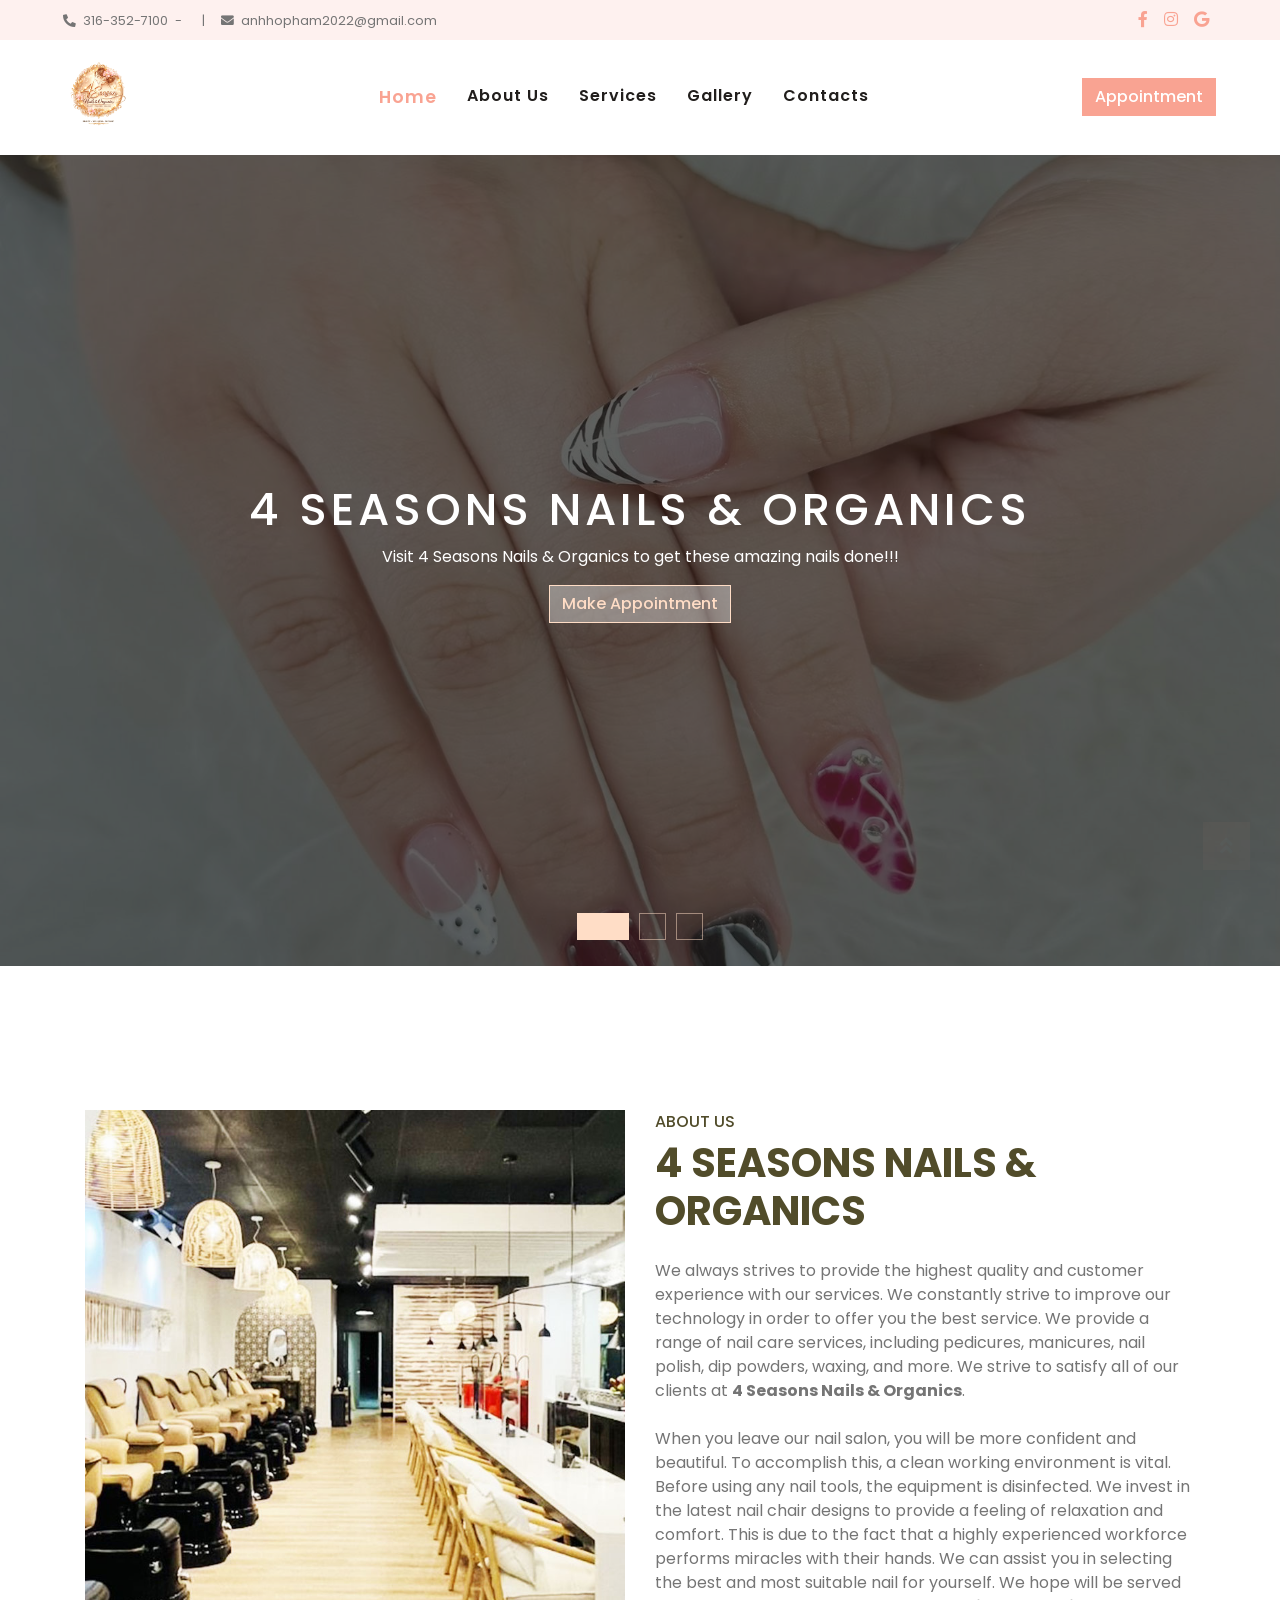
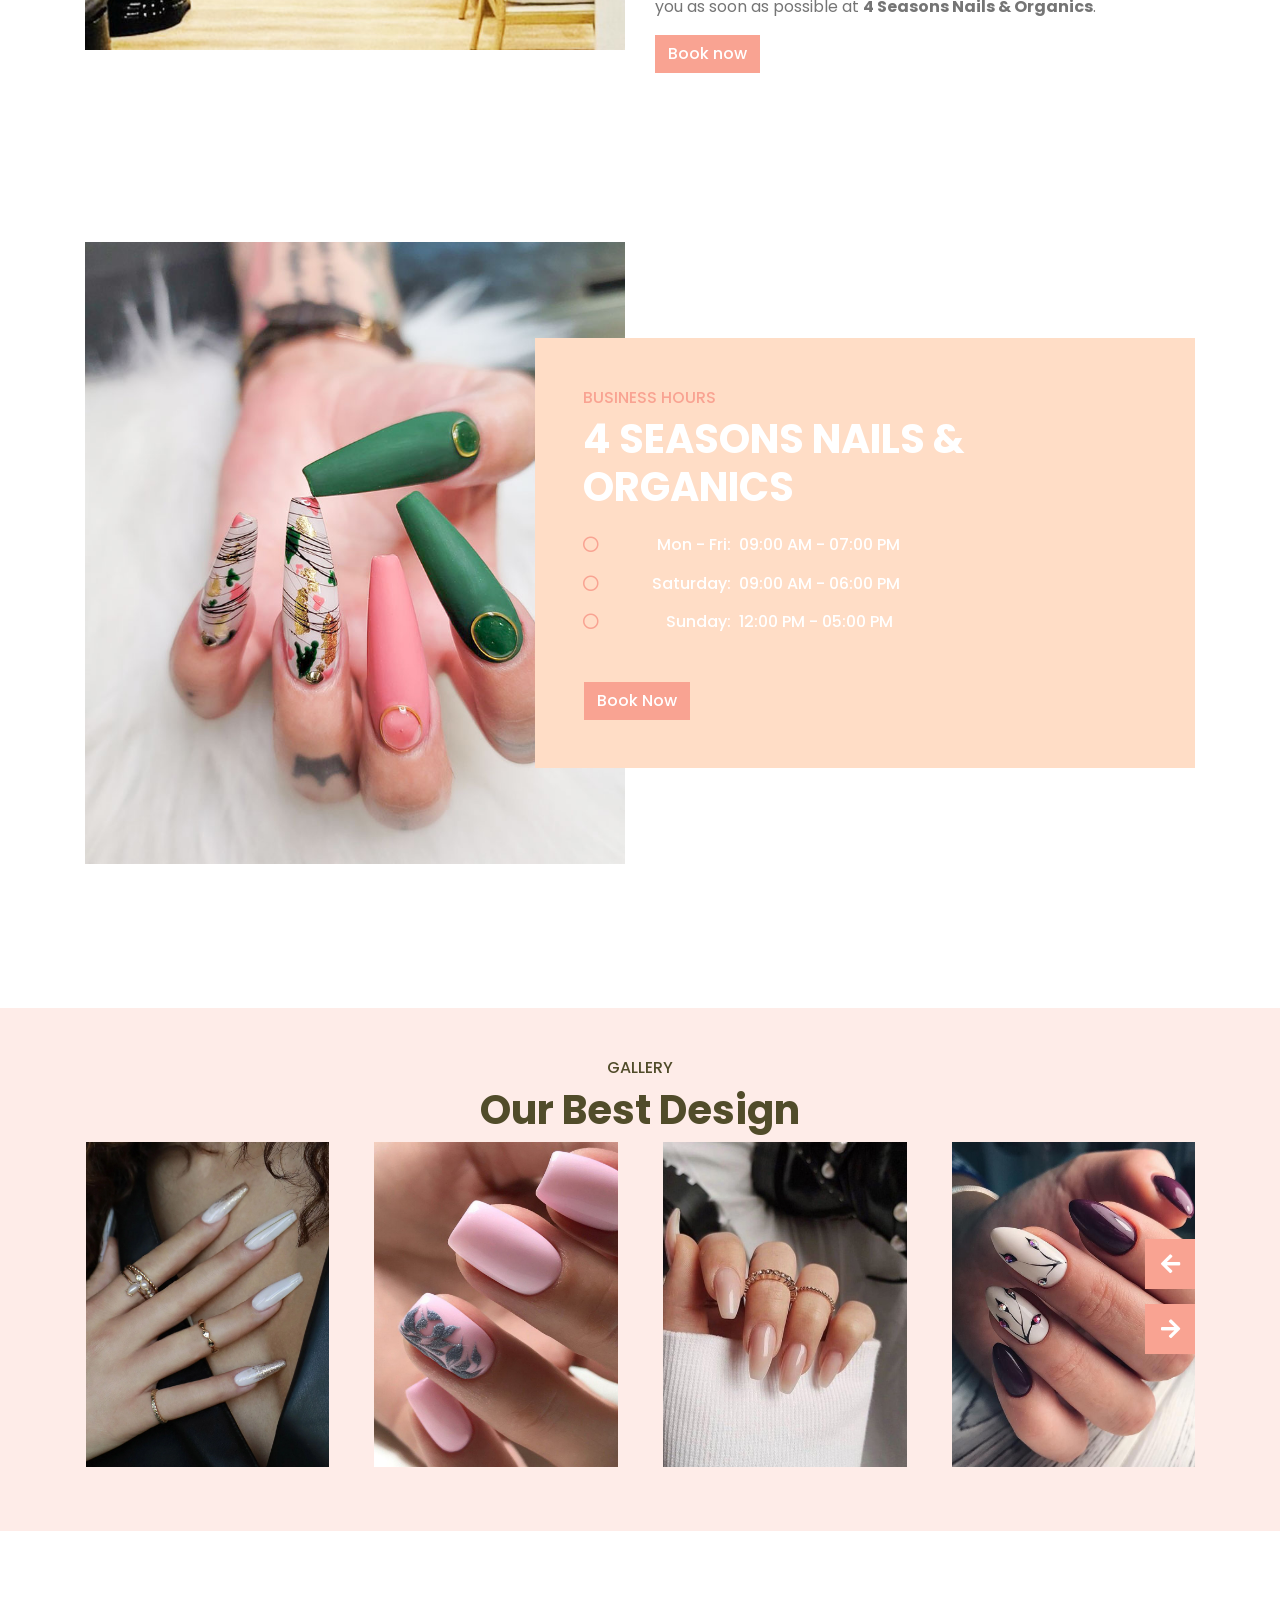
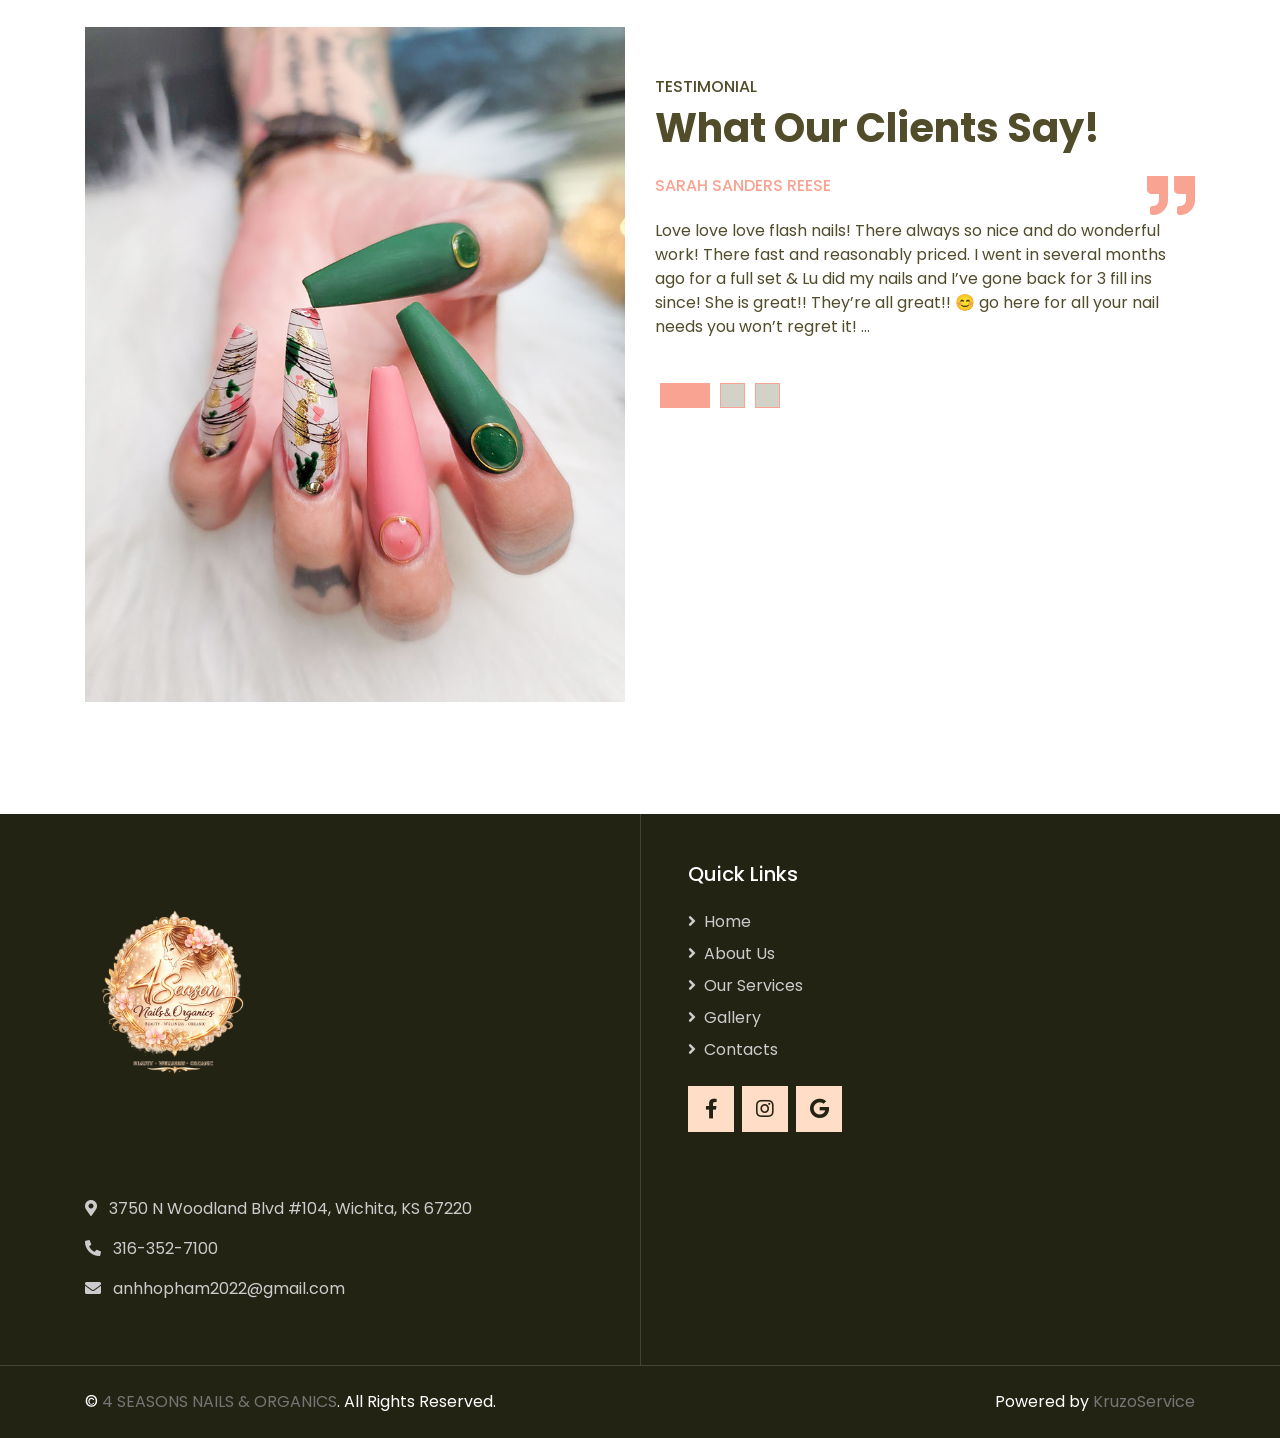
==== commit 20ac11fa: "feat: remove thing, change logo size in footer" ====
--- a/index.html
+++ b/index.html
@@ -306,7 +306,7 @@
         <!-- About End -->
 
         <!-- Service Start -->
-        <div class="container-fluid px-0 py-5 my-5 bg-green service">
+        <!-- <div class="container-fluid px-0 py-5 my-5 bg-green service">
             <div class="row mx-0 justify-content-center text-center">
                 <div class="col-lg-6">
                     <h6 class="d-inline-block title">Service</h6>
@@ -417,7 +417,7 @@
                     </div>
                 </div>
             </div>
-        </div>
+        </div> -->
         <!-- Service End -->
 
         <!-- Open Hours Start -->
